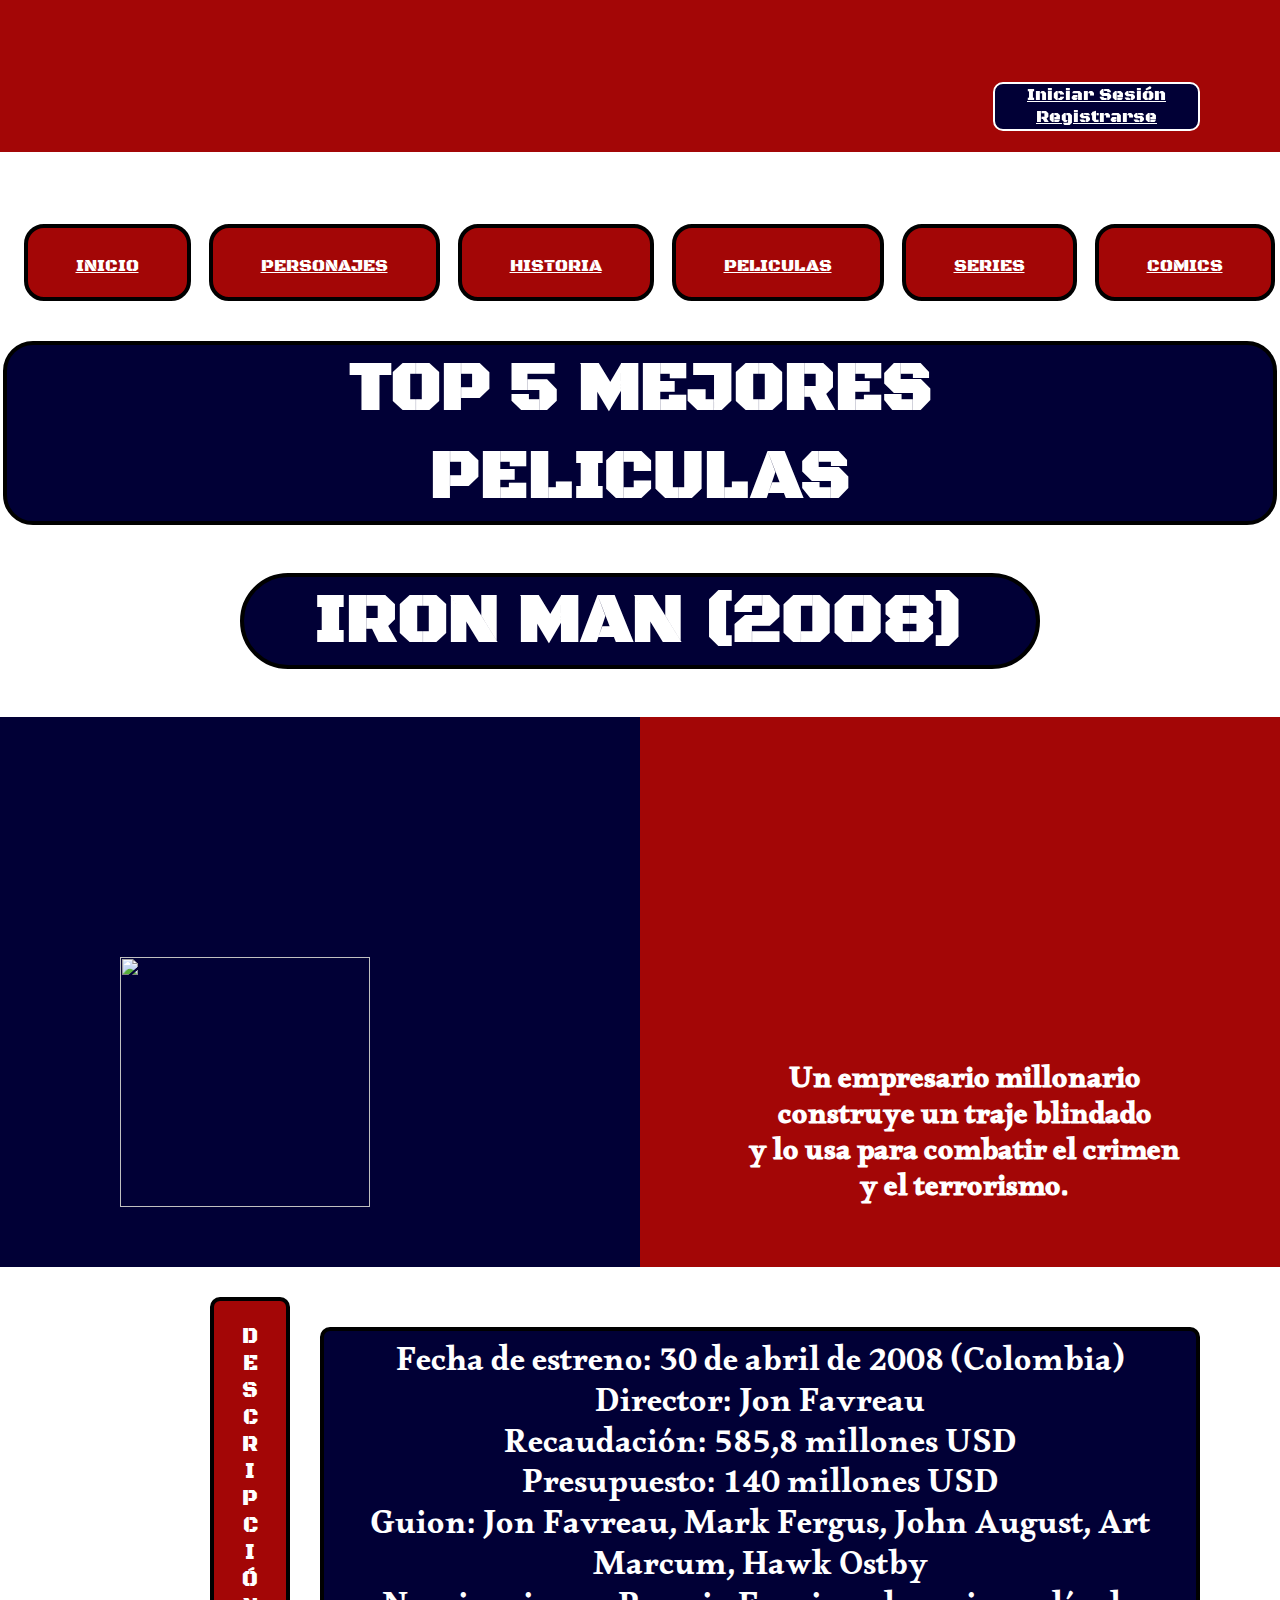
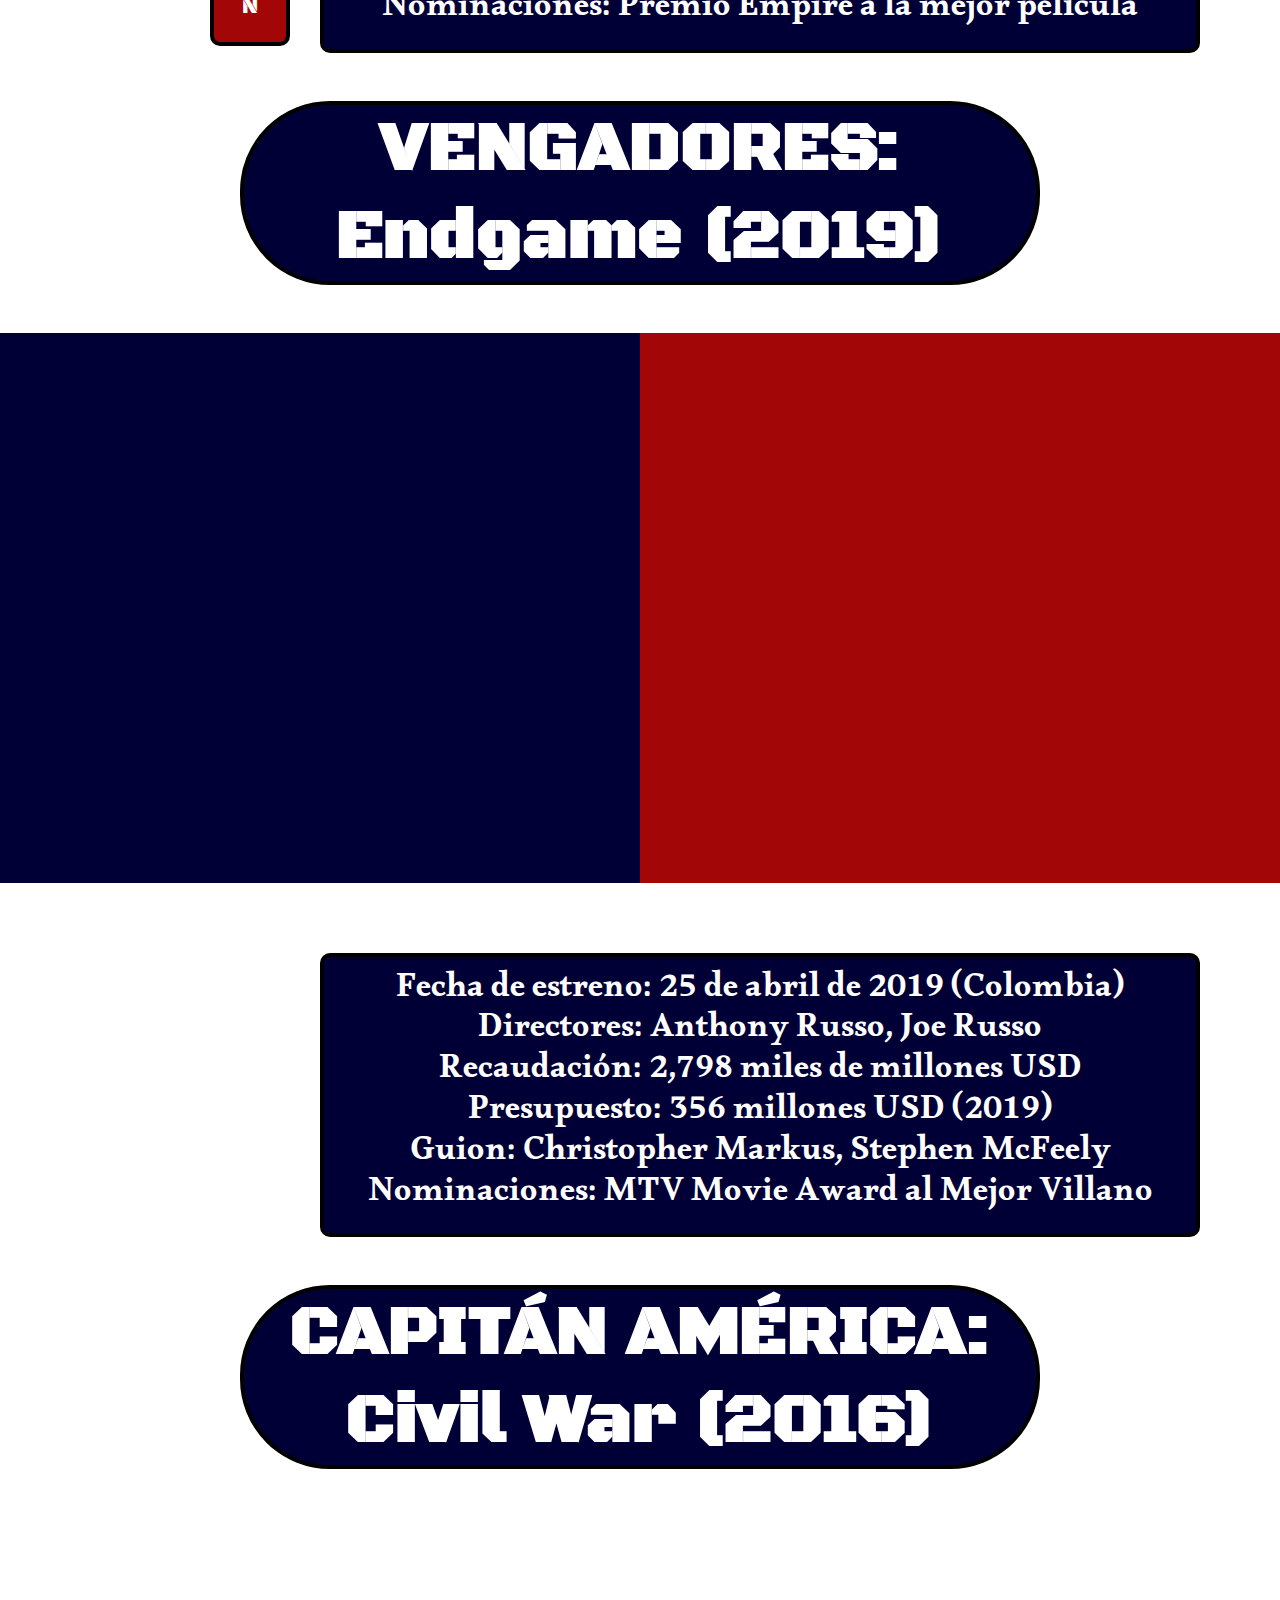
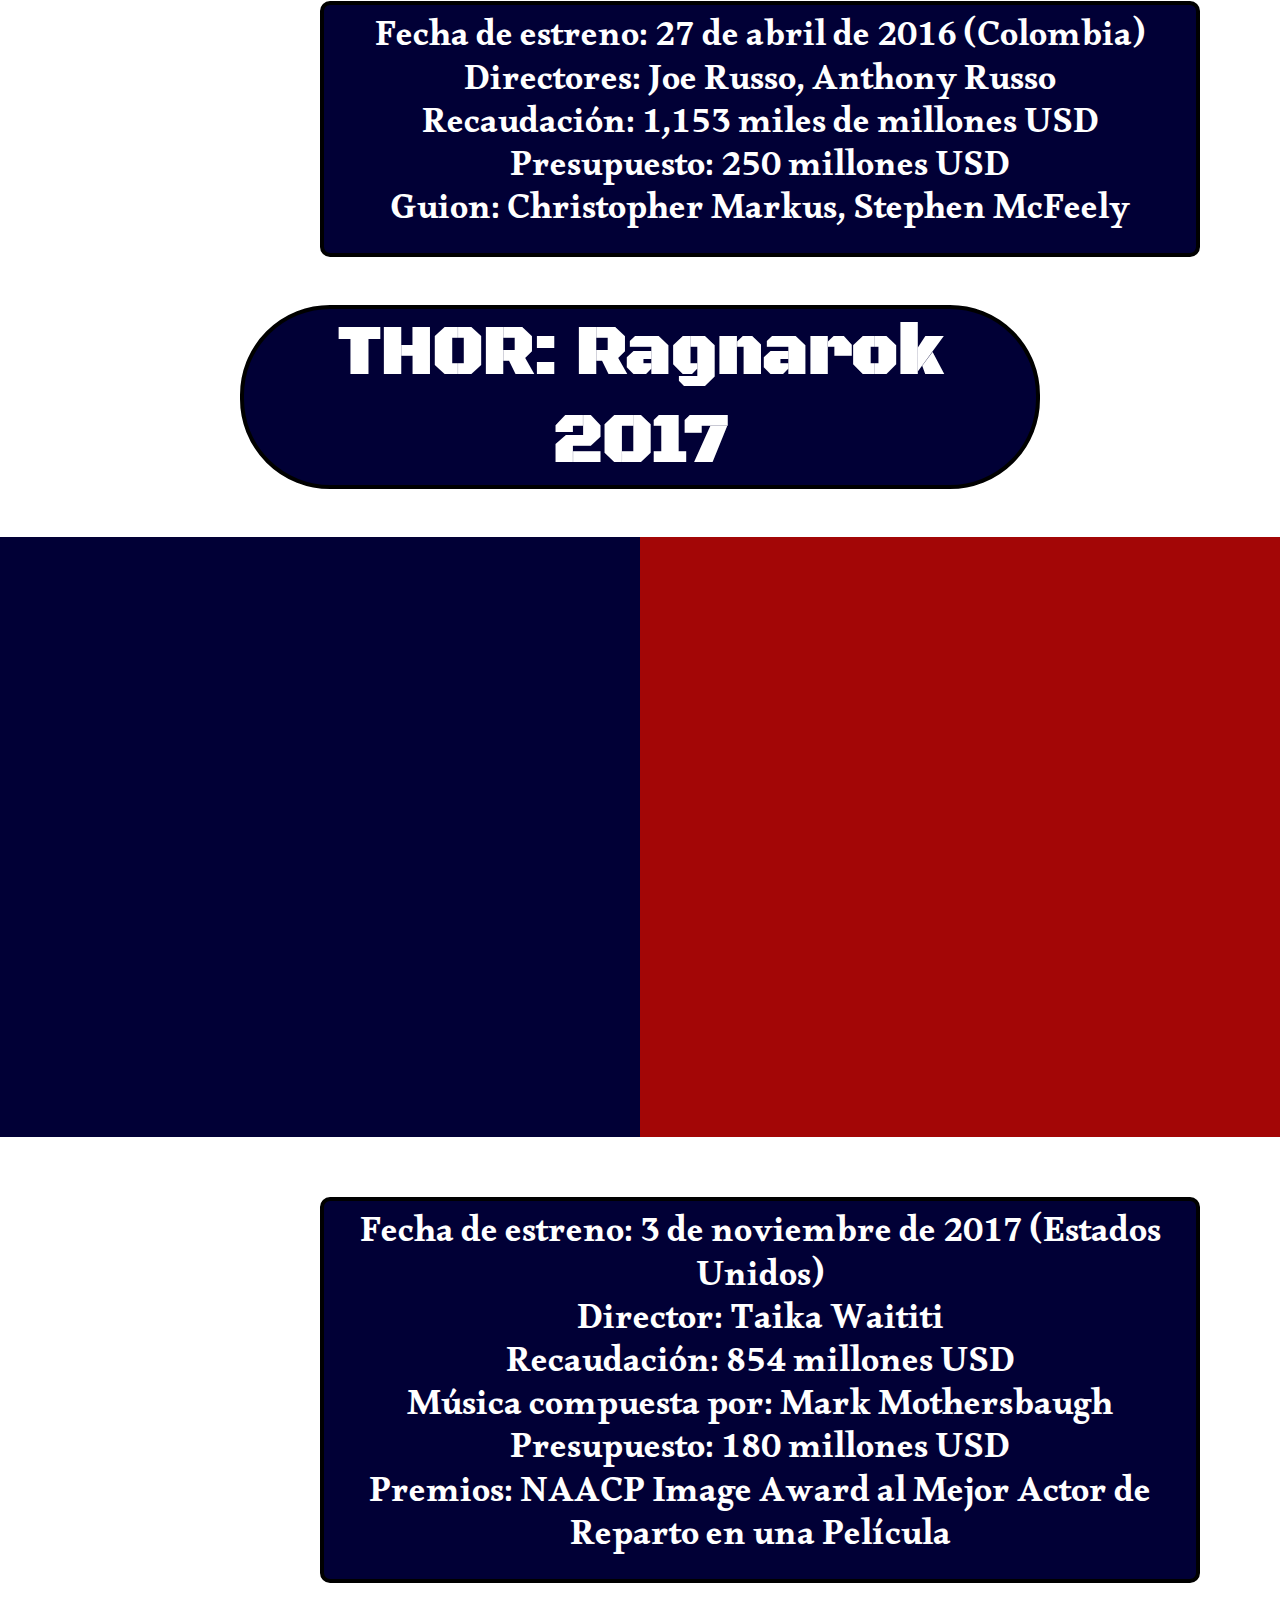
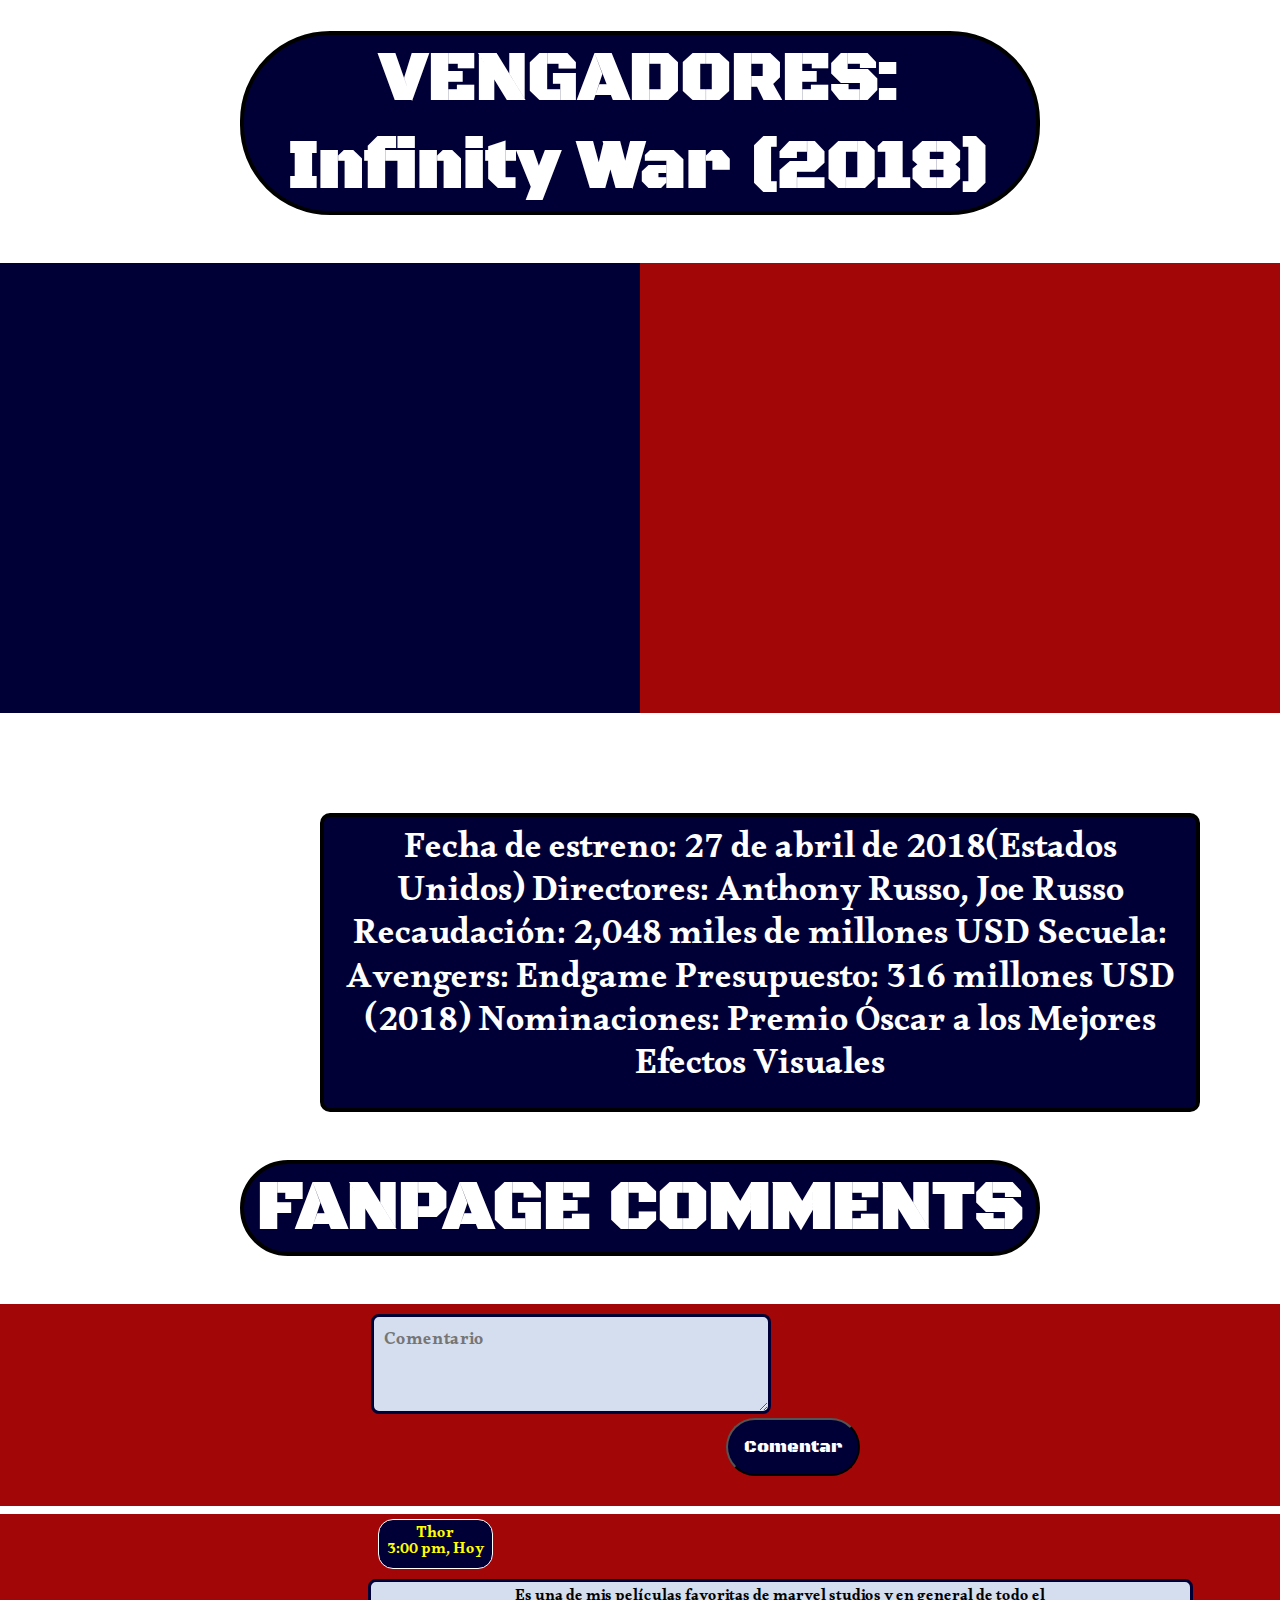
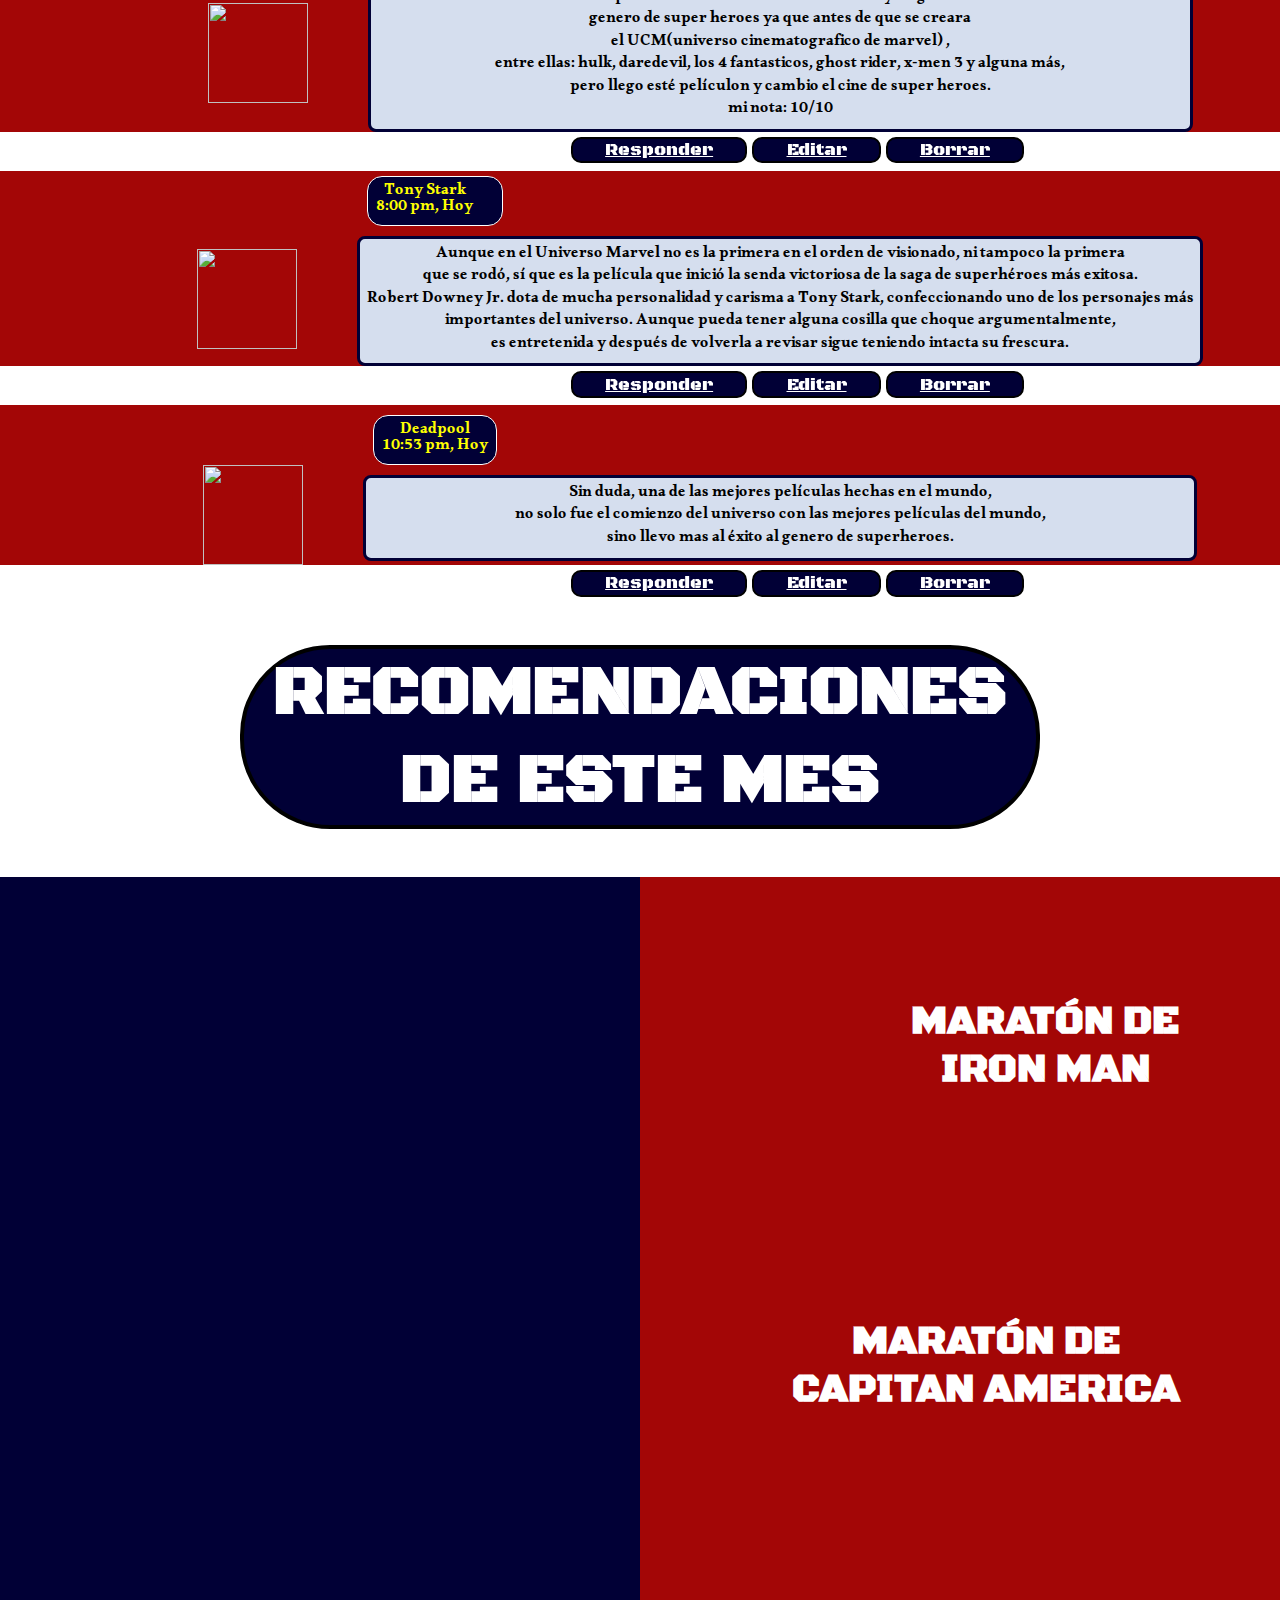
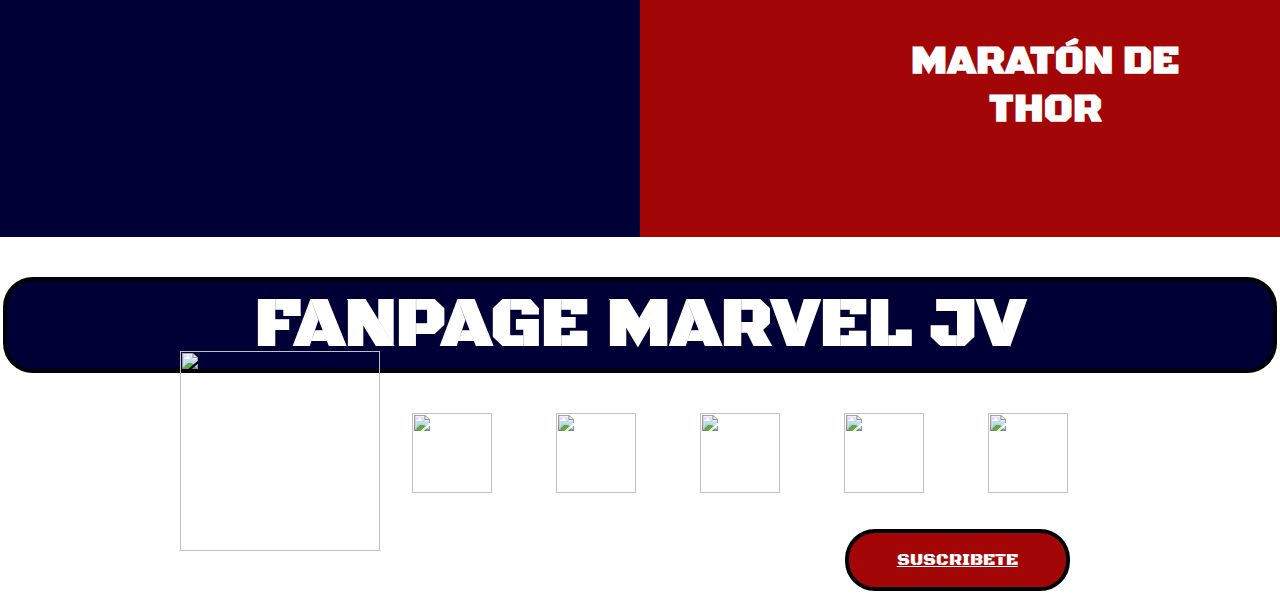
==== index.html @ 2ce2d7d6 "Subiendo archivos pagina tributo" ====
<!DOCTYPE html>
<html lang="es">
    <head>
        <link rel="preconnect" href="https://fonts.googleapis.com">
        <link rel="preconnect" href="https://fonts.gstatic.com" crossorigin>
        <link href="https://fonts.googleapis.com/css2?family=Alkalami&family=Black+Ops+One&display=swap" rel="stylesheet">
        <link rel="icon" href="/IMAGENES MARVEL/shield.png">
        <meta charset="UTF-8">
        <meta http-equiv="X-UA-Compatible" content="IE=edge">
        <meta name="viewport" content="width=device-width, initial-scale=1.0">
        <title> MARVEL Fandom </title>
        <link rel="stylesheet" href="estilos.css">
    </head>
    <body>
        <header>
            
            <div class="encabezado"><img class="LogoMarvel"src="/IMAGENES MARVEL/LogoMARVEL.jpg"alt=""></div>
                <!-- Links de los formularios -->
                <ul class="Login">
                    <li><a href="">Iniciar Sesión</a></li>
                    <li><a href="">Registrarse</a></li>
                </ul>
            <img class="Telaraña"src="/IMAGENES MARVEL/telarana.png"height="140px" alt="">
            <nav>
                <ul class="Personajes">
                    <li><img class="IconosPersonajes"src="/IMAGENES MARVEL/spiderman3.png" alt=""></li>
                    <li><img class="IconosPersonajes" src="/IMAGENES MARVEL/capitan.png" alt=""></li>
                    <li><img class="IconosPersonajes"src="/IMAGENES MARVEL/deadpool.png" alt=""></li>
                    <li><img class="IconosPersonajes"src="/IMAGENES MARVEL/thor.png" alt=""></li>
                    <li><img class="IconosPersonajes"src="/IMAGENES MARVEL/wolverine.png" alt=""></li>
                    <li><img class="IconosPersonajes"src="/IMAGENES MARVEL/ironman.png" alt=""></li>
                    <li><img class="IconosPersonajes"src="/IMAGENES MARVEL/pantera.png" alt=""></li>
                </ul>
                <ul class="navega">
                    <li><a href="index.html">INICIO</a></li>
                    <li><a href="PERSONAJES.html">PERSONAJES</a></li>
                    <li><a href="HISTORIA.html">HISTORIA</a></li>
                    <li><a href="PELICULAS.html">PELICULAS</a></li>
                    <li><a href="SERIES.html">SERIES</a></li>
                    <li><a href="COMICS.html">COMICS</a></li>
                </ul>
            </nav>
        </header>
        <main>
            <h1 class="tituloPrincipal">TOP 5 MEJORES <br>PELICULAS</h1>
            <h2 class="tituloSecundario"> IRON MAN (2008)</h2>
            <figure><img class="Ironman" src="/IMAGENES MARVEL/ironmanP.png" alt=""></figure>
            <img class="MascaraIron" src="/IMAGENES MARVEL/iron.png" alt="">  
            <img class="Numeros" src="/IMAGENES MARVEL/numero-5.png"height="250px alt="">
            <h3 class="Parrafo">Un empresario millonario <br> construye un traje blindado<br> y lo usa para combatir el crimen<br> y el terrorismo.</h3>
                <ul class="Subtitulo">
                    <li class="Descripcion"> D E S C R I P C I Ó N </li>  
                </ul>
                    <p class="ParrafoDatos"> Fecha de estreno: 30 de abril de 2008 (Colombia)<br>
                    Director: Jon Favreau<br>
                    Recaudación: 585,8 millones USD<br>
                    Presupuesto: 140 millones USD<br>
                    Guion: Jon Favreau, Mark Fergus, John August, Art Marcum, Hawk Ostby<br>
                    Nominaciones: Premio Empire a la mejor película
                    </p>
                    <h2 class="tituloSecundario"> VENGADORES: Endgame (2019)</h2>
                    <figure><img class="Vengadores" src="/IMAGENES MARVEL/vengadores.png" alt=""></figure>
                    <img class="AvengersLogo" src="/IMAGENES MARVEL/avengers.png" alt="">
                    <img class= "Numero4" src="/IMAGENES MARVEL/numero-4.png" alt="">
                        <ul class="Subtitulo">
                            <li class="Descripcion"> D E S C R I P C I Ó N </li>  
                        </ul>
                             <p class="ParrafoDatos2"> Fecha de estreno: 25 de abril de 2019 (Colombia)<br>
                                Directores: Anthony Russo, Joe Russo<br>
                                Recaudación: 2,798 miles de millones USD<br>
                                Presupuesto: 356 millones USD (2019)<br>
                                Guion: Christopher Markus, Stephen McFeely<br>
                                Nominaciones: MTV Movie Award al Mejor Villano<br>
                            </p>
                            <h2 class="tituloSecundario">  CAPITÁN AMÉRICA: Civil War (2016)</h2>
                            <figure><img class="Capitan" src="/IMAGENES MARVEL/america.png" alt=""></figure>
                            <img class="LogoCapitan" src="/IMAGENES MARVEL/logoamerica.png" alt="">
                            <img class= Numero3 src="/IMAGENES MARVEL/numero-3.png" alt="">
                                <ul class="Subtitulo">
                                    <li class="Descripcion"> D E S C R I P C I Ó N </li>  
                                </ul>
                                    <p class="ParrafoDatos3"> Fecha de estreno: 27 de abril de 2016 (Colombia)<br>
                                        Directores: Joe Russo, Anthony Russo<br>
                                        Recaudación: 1,153 miles de millones USD<br>
                                        Presupuesto: 250 millones USD<br>
                                        Guion: Christopher Markus, Stephen McFeely<br>
                                    </p>
                                    <h2 class="tituloSecundario">  THOR: Ragnarok 2017</h2>
                                    <figure><img class="Thor" src="/IMAGENES MARVEL/Odin.png" alt=""></figure>
                                    <img class="LogoThor" src="/IMAGENES MARVEL/Logothor.png" alt="">
                                    <img class= "Numero2" src="/IMAGENES MARVEL/numero-2.png" alt="">
                                        <ul class="Subtitulo">
                                            <li class="Descripcion"> D E S C R I P C I Ó N </li>  
                                        </ul>
                                            <p class="ParrafoDatos4"> Fecha de estreno: 3 de noviembre de 2017 (Estados Unidos)<br>
                                                Director: Taika Waititi<br>
                                                Recaudación: 854 millones USD<br>
                                                Música compuesta por: Mark Mothersbaugh<br>
                                                Presupuesto: 180 millones USD<br>
                                                Premios: NAACP Image Award al Mejor Actor de Reparto en una Película<br>
                                            </p>
                                            <h2 class="tituloSecundario">  VENGADORES: Infinity War (2018)</h2>
                                            <figure><img class="Thanos" src="/IMAGENES MARVEL/Thanos.png" alt=""></figure>
                                            <img class="Hulk" src="/IMAGENES MARVEL/hulk.png" alt="">
                                            <img class="Guante" src="/IMAGENES MARVEL/Guante.png" alt="">
                                            <img class= "Wanda" src="/IMAGENES MARVEL/Wanda.png" alt="">
                                            <img class= "Numero1" src="/IMAGENES MARVEL/numero-1.png" alt="">
                                                <ul class="Subtitulo"> 
                                                    <li class="Descripcion">D E S C R I P C I Ó N </li>
                                                </ul>
                                                    <p class="ParrafoDatos5"> Fecha de estreno: 27 de abril de 2018(Estados Unidos)
                                                        Directores: Anthony Russo, Joe Russo
                                                        Recaudación: 2,048 miles de millones USD
                                                        Secuela: Avengers: Endgame
                                                        Presupuesto: 316 millones USD (2018)
                                                        Nominaciones: Premio Óscar a los Mejores Efectos Visuales
                                                    </p>
                                <h2 class="tituloSecundario2"> FANPAGE COMMENTS</h2>          
                  
                                <!-- Sección de comentarios -->
                                
            <div class ="container" >
                <div class ="Comentarios">
                        <form action="" class="form_comentarios">
                            <textarea name="" id="" placeholder="Comentario"></textarea>
                            <button class="btn" type="button">Comentar</button>
                        </form>                       
                </div>
            </div>
                    
            <div class="media">
                <div><img class= "Foto" src="/IMAGENES MARVEL/thor.png"></div>
                <div class="media-body">
                    <div class="Nombre"> Thor <br>  3:00 pm, Hoy</div>
                        <div class="comentario">
                                    Es una de mis películas favoritas de marvel studios y en general de todo el<br>
                                    genero de super heroes ya que antes de que se creara<br>
                                    el UCM(universo cinematografico de marvel) ,<br>
                                    entre ellas: hulk, daredevil, los 4 fantasticos, ghost rider, x-men 3 y alguna más,<br>
                                    pero llego esté películon y cambio el cine de super heroes.<br>
                                    mi nota: 10/10
                        </div>
                </div>
            </div>
            <ul class="botones">
                <li><a href="">Responder</a></li>
                <li><a href="">Editar</a></li>
                <li><a href="">Borrar</a></li>
            </ul>  
            <div class="media">
                <div><img class= "Foto" src="/IMAGENES MARVEL/superhero (2).png"></div>
                <div class="media-body">
                    <div class="Nombre"> Tony Stark <br>  8:00 pm, Hoy</div>
                        <div class="comentario">
                            Aunque en el Universo Marvel no es la primera en el orden de visionado, ni tampoco la primera<br>
                            que se rodó, sí que es la película que inició la senda victoriosa de la saga de superhéroes más exitosa.<br>
                            Robert Downey Jr. dota de mucha personalidad y carisma a Tony Stark, confeccionando uno de los personajes más<br> importantes del universo. Aunque pueda tener alguna cosilla que choque argumentalmente,<br> es entretenida y después de volverla a revisar sigue teniendo intacta su frescura.
                        </div>
                </div>
            </div>
            <ul class="botones">
                <li><a href="">Responder</a></li>
                <li><a href="">Editar</a></li>
                <li><a href="">Borrar</a></li>
            </ul> 
            <div class="media">
                <div><img class= "Foto" src="/IMAGENES MARVEL/deadpool.png"></div>
                <div class="media-body">
                    <div class="Nombre"> Deadpool <br>  10:53 pm, Hoy</div>
                        <div class="comentario">
                            Sin duda, una de las mejores películas hechas en el mundo,<br>
                             no solo fue el comienzo del universo con las mejores películas del mundo,<br>
                              sino llevo mas al éxito al genero de superheroes.
                        </div>
                </div>
            </div>
            <ul class="botones">
                <li><a href="">Responder</a></li>
                <li><a href="">Editar</a></li>
                <li><a href="">Borrar</a></li>
            </ul> 
                               <h2 class="tituloSecundario"> RECOMENDACIONES DE ESTE MES</h2>  
                               <figure><img class="Recomendaciones" src="/IMAGENES MARVEL/ironpe.png" alt=""></figure>
                                   <h3 class="Parrafo2">MARATÓN DE <br> IRON MAN</h3>  
                               <figure><img class="Recomendaciones" src="/IMAGENES MARVEL/cappe.png" alt=""></figure>
                                   <h3 class="Parrafo2">MARATÓN DE <br> CAPITAN AMERICA</h3> 
                                   <figure><img class="Recomendaciones" src="/IMAGENES MARVEL/Thorpel.png" alt=""></figure>
                                   <h3 class="Parrafo2">MARATÓN DE <br> THOR</h3> 
                                <img class="Grood" src="/IMAGENES MARVEL/GROOD.png" alt="">           
        </main>
        <footer>
            <h1 class="tituloPrincipal">FANPAGE MARVEL JV</h1>
            <ul class="PiePagina">
                <li><img class="Redes-Marca" src="/IMAGENES MARVEL/Jv.png" alt=""></li>
                 <li><img class="Redes" src="/IMAGENES MARVEL/instagram (4).png" alt=""></li>
                    <li><img class="Redes" src="/IMAGENES MARVEL/facebook (1).png" alt=""></li>
                    <li><img class="Redes" src="/IMAGENES MARVEL/tik-tok (1).png" alt=""></li>
                    <li><img class="Redes" src="/IMAGENES MARVEL/gitlab (1).png" alt=""></li>
                    <li><img class="Redes" src="/IMAGENES MARVEL/colombia.png" alt=""></li>
            </ul>
                <ul class="Suscripcion">
                    <button class="btn" type="button"><a href=""> SUSCRIBETE </a></button>
                </ul>
        </footer>
        
    </body>
</html>
---- estilos.css ----
*   {margin: 0;
    padding: 0;
    box-sizing: border-box;
}

body{
    height: auto;
    width:auto;
}

.encabezado{
    /*display: none;*/
    background-color:#A30606;
    z-index: 2;
    position:sticky;/*se fija el encabezado para cuando se haga el scroll siempre se vea*/
    top: 0;
    display: flex;
    justify-content: center;
    padding: 1rem;
}
.LogoMarvel{
    height: 120px;
}

.Login{
    display: block;
    position:relative;
    z-index: 2;
    list-style: none;
    float: right;
    background-color: #010036;
    border: 2px solid white;
    border-radius: 10px;
    margin-top: -70px;
    margin-right: 80px;
    line-height: 140%;
    text-align: center;
  
}
a{
    color:white;
    padding: 2rem;
    font-family:'Black Ops One', cursive;
    font-size: 18px;
    align-content: center;
}

.Telaraña{
    z-index: 0;
    position: absolute;
    top: 150px;
    margin: 0px;
}

.Personajes{
    display:flex;
    margin-top: 8px;
    justify-content: center;
    
}

.Personajes li{
    list-style-type: none; /*quitar viñetas de los titulos*/
    z-index: 1;
}

.Personajes .IconosPersonajes{
   display:flex;
   width: 130px;
   margin: 2rem;
}

.navega{
    display:flex;
    justify-content: center;
}

.navega li{
    background-color:#A30606;
    color: white;
    font-family:'Black Ops One', cursive;
    border: 4px solid black;
    border-radius: 20px;
    font-size:30px;
    margin-left: 18px;
    padding: 1rem;
    list-style-type: none;
}


/*estilos Main*/
.tituloPrincipal{
    background-color: #A30606;
    border-radius: 90px ;
    margin-right: 0.2rem;
    margin-left: 0.2rem;
    border: 4px solid black;
    margin-block-start: 50px;
    font-family:'Black Ops One', cursive;
    font-size: 70px;
    text-align: center;
    color: white;
}


.tituloSecundario{
    background-color: #010036; 
    color: white;
    border-radius: 90px ;
    border: 4px solid black;
    font-family:'Black Ops One', cursive;
    font-size: 70px;
    width: 800px;
    margin:3rem auto;
    text-align: center; 
}

figure{
    background: linear-gradient(to right, #010036 0%,#010036 50%, #A30606 50%, #A30606 100%) ;
    top: 0;
    display: flex;
    justify-content: center;
}
.Ironman {
    height:550px;
}

.MascaraIron{
    padding: 10px; 
    margin:140px; 
    float: right; 
    width: 250px; 
    margin-top:-550px;
}

.Numeros{
    margin: 120px;  
    float: left; 
    width: 250px;
    margin-top:-310px;
}

.Parrafo{
    float: right; 
    margin:100px; 
    font-family:'Alkalami', serif;
    color:white;
    font-size: 30px;
    text-align: center;
    line-height: 120%;/*interlineado*/
    margin-top:-200px;
}

main .Subtitulo{
    float: left;
    margin-left: -280px;
}

.Subtitulo{
    
    margin-top:30px;
    list-style-type: none;
    background-color: #A30606;
    width: 80px;
    padding: 22px;
    display:flex;
    justify-content: center;
    text-align: center;
    border: 4px solid black;
    border-radius: 10px;  
    

}
.Descripcion{
    
    font-family:'Black Ops One', cursive;
    font-size: 22px;
    color: white;
}

.ParrafoDatos{
    padding: 1rem;
    display: flex;
    margin-top: 60px;
    margin-left:320px;
    margin-right: 80px;
    justify-content: center;
    text-align:center; 
    font-size: 34px;
    line-height: 120%;/*interlineado*/
    font-family:'Alkalami', serif;
    color:white;

}

p{
    background-color: #010036;
    border: 4px solid black;
    border-radius: 10px;  
}

.Vengadores{
    height: 550px;
}

.Numero4{
    margin: 120px;  
    float: left; 
    width: 250px;
    margin-top:-310px;
}

.AvengersLogo{ 
    margin:110px; 
    float: right; 
    width: 260px; 
    margin-top:-510px;
}

.ParrafoDatos2{
    padding: 1rem;
    display: flex;
    margin-top: 70px;
    margin-left:320px;
    margin-right: 80px;
    justify-content: center;
    text-align:center; 
    font-size: 34px;
    line-height: 120%;/*interlineado*/
    font-family:'Alkalami', serif;
    color:white;
}

.CapitanA{
    height: 550px;
}

.LogoCapitan{
    margin:110px; 
    float: right; 
    width: 300px; 
    margin-top:-510px;
}

.Numero3{
    margin: 120px;  
    float: left; 
    width: 250px;
    margin-top:-310px;
}

.ParrafoDatos3{
    padding: 1rem;
    display: flex;
    margin-top: 84px;
    margin-left:320px;
    margin-right: 80px;
    justify-content: center;
    text-align:center; 
    font-size: 36px;
    line-height: 120%;/*interlineado*/
    font-family:'Alkalami', serif;
    color:white;
}

.Thor{
    height: 600px;
}

.LogoThor{
    margin:10px; 
    float: right; 
    height: 450px; 
    margin-top:-620px;
}

.Numero2{
    margin: 120px;  
    float: left; 
    width: 250px;
    margin-top:-310px;
}

.ParrafoDatos4{
    padding: 1rem;
    display: flex;
    margin-top: 60px;
    margin-left:320px;
    margin-right: 80px;
    justify-content: center;
    text-align:center; 
    font-size: 36px;
    line-height: 120%;/*interlineado*/
    font-family:'Alkalami', serif;
    color:white;
}

.Thanos{
    height: 450px;
}

.Hulk{
    margin:200px; 
    float: right; 
    height: 350px; 
    margin-top:-450px;
}

.Guante{
    margin:190px; 
    float: left; 
    height: 140px; 
    margin-top:-450px;
    
}

.Wanda{
    margin-left: 370px; 
    float: left; 
    height: 360px; 
    margin-top:-450px;
    
}

.Numero1{
    margin: 120px;  
    float: left; 
    width: 250px;
    margin-top:-310px;
}


.ParrafoDatos5{
    padding: 1rem;
    display: flex;
    margin-top: 100px;
    margin-left:320px;
    margin-right: 80px;
    justify-content: center;
    text-align:center; 
    font-size: 36px;
    line-height: 120%;/*interlineado*/
    font-family:'Alkalami', serif;
    color:white;
}


.tituloSecundario2{
    background-color: #010036; 
    color: white;
    border-radius: 90px ;
    border: 4px solid black;
    font-family:'Black Ops One', cursive;
    font-size: 70px;
    width: 800px;
    margin:3rem auto;
    text-align: center; 
}

/*Sección comentarios*/
.container{
    background-color: #A30606;
    display: flex;
    justify-content: center;
    align-items: center;
}


.Comentarios{
    margin: 10px;
}


.form_comentarios textarea{
    
    font-family: 'Alkalami', serif;
    font-size: 18px;
    line-height: 30px;
    border: 3px solid #010036;
    border-radius: 8px;
    margin-bottom: 20px;
 
}

textarea{
    background-color: rgb(213, 222, 238);
    height: 100px;
    max-width: 600px;
    min-width: 400px;
    min-height: 100px;
    max-height: 300px;
    padding: 10px;
}

 .form_comentarios .btn{
    background-color: #010036;
    font-family:'Black Ops One',sans-serif;
    font-size: 18px;
    border-radius: 30px;
    color: white;
    margin-bottom: 20px;
    position: static;
    
    
 }

 .form_comentarios .btn:hover{
    box-shadow: 0px 0px 9px rgb(0, 0, 0,.35); /*sombra al boton*/
    /*La pseudo-clase :hover de CSS coincide cuando el usuario interactúa con un
     elemento con un dispositivo señalador, 
    pero no necesariamente lo activa. 
    Generalmente se activa cuando el usuario se desplaza sobre
     un elemento con el cursor (puntero del mouse).*/
 }
 .btn{
    padding: 1rem;
    margin-left: 66%;
 }

 .media{/*linea separadora de secciones*/
    background-color: #A30606;
    border-top: 1px solid white;
    display: flex;
    margin-top: 0.4rem;
    justify-content: center;
    align-items: center;
    
 }

 .Foto{
    width: 100px;
    height:100px;
    display: flex;
    margin-top: 60px;
    margin-left: 120%;
 }

.Nombre{
    background-color: #010036;
    margin-left: 190px;
    margin-right:700px ;
    display: flex;
    margin-bottom: 60px;
    border: 1px solid white;
    border-radius: 15px;
    text-align: center;
    font-family: 'Alkalami', serif;
    color: yellow;
    line-height: 100%;
    margin-top: 5px;
    padding: 0.5rem;
}

.comentario{
    /* background-image: url("/IMAGENES MARVEL/Guante.png"); */
    background-color:  rgb(213, 222, 238);
    margin-left: 180px;
    border: 3px solid #010036;
    border-radius: 8px;
    font-family:'Alkalami', serif; 
    line-height: 140%;
    justify-content: center;
    text-align: center;
    margin-top: -50px;
    padding: 0.4rem;
    
}

.botones{
   display: flex;
   color: black;
   justify-content: center;
   margin-left: 320px;
   margin-top: 5px;
 }



.botones li{
    background-color:#010036;
    color: white;
    font-family:'Black Ops One', cursive;
    border: 2px solid black;
    border-radius: 10px;
    font-size:4px;
    margin-right: 5px;
    padding:0.2px;
    list-style-type: none;
    z-index: 2;
    position: static;
}

.Recomendaciones{
    margin-top:20px;
    height: 300px;
    padding: 0.5rem;

}

.Parrafo2{ 
    float: right; 
    margin-right: 100px;
    font-family:'Black Ops One', cursive;
    color:white;
    font-size: 40px;
    line-height: 120%;/*interlineado*/
    margin-top:-200px;
    text-align: center;
}

.Grood{
    height: 500px;
    float: left;
    margin-left: 2rem;
    margin-top: -800px;
}


/*Footer*/

.tituloPrincipal{
    background-color: #010036;
    border-radius: 30px ;
    border: 4px solid black;
    font-family:'Black Ops One', cursive;
    font-size: 70px;
    margin-top: 40px;
    text-align: center;
    color: white;
}

.PiePagina{
    display:flex;
    margin-top: 8px;
    justify-content: center;
    list-style: none;
}

.PiePagina .Redes{
    display:flex;
    height: 80px;
    width: 80px;
    margin: 2rem;
}

.PiePagina .Redes-Marca{
    display: flex;
    height:200px ;
    width: 200px;
    margin-top: -30px;
}

.Suscripcion .btn:hover{
    box-shadow: 0px 0px 9px rgb(0, 0, 0,.35); 
  
}
.Suscripcion .btn{
    background-color: #A30606;
    font-family:'Black Ops One',sans-serif;
    font-size: 18px;
    border:4px solid black; ;
    border-radius: 30px;
    color: white;
    align-items: center;
    
    
}
.btn{
    padding: 1rem;
    margin-top: -30px;
}
   

/* Estilos html HISTORIA*/

.tituloSecundarioHistoria{
    background-color: #010036; 
    color: white;
    border-radius: 90px ;
    border: 4px solid black;
    font-family:'Black Ops One', cursive;
    font-size: 40px;
    width: 800px;
    margin:2rem auto;
    text-align: center; 
}

.ParrafoDatosHistoria{
    padding: 1rem;
    display: flex;
    margin-top: 60px;
    margin-left:300px;
    margin-right: 360px;
    text-align:center; 
    font-size: 26px;
    line-height: 120%;/*interlineado*/
    font-family:'Alkalami', serif;
    color:white;
}

.VideoHistoria iframe{
    margin: auto ;
    display:flex;
    margin-top: 3rem;
    justify-content: center;
    height: 380px;
    width: 600px;

 
}


/*estilo html peliculas*/

.pelis{
    margin-top: 30px;
    font-family: 'Alkalami', serif;
    font-size: 40px;
    color: white;
    text-align: center;

    background-color: #A30606;
    margin-right: 20%;
    margin-left: 20%;
}

.buscar{
    padding: 0.4rem;
    background-color:antiquewhite;
    align-items: center;
}

.Botonbuscar{
    background-color: #010036;
    font-family: 'Alkalami', serif;
    color: white;
    text-align: center;
    padding: 0.5rem;
    border-radius: 18px;

}

.Caratula{
    margin-top: 3rem;
    text-align: center;
}
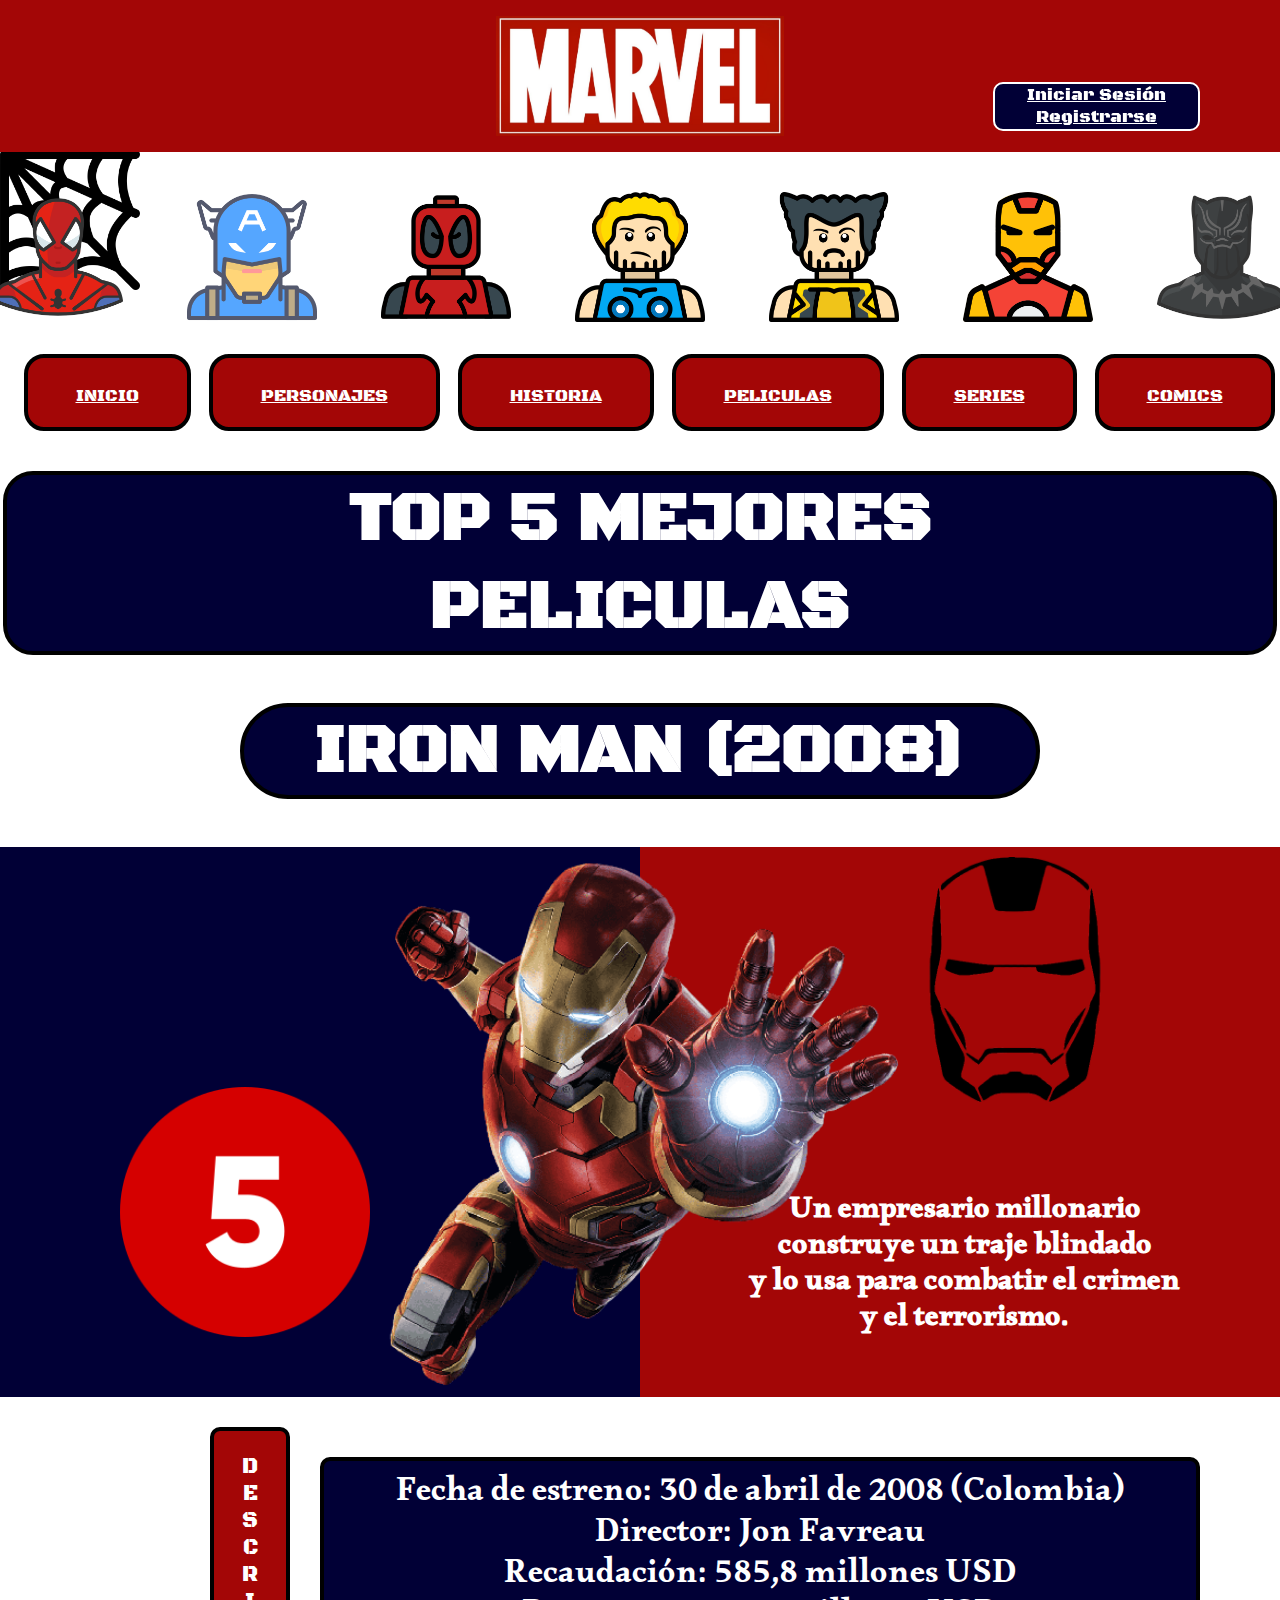
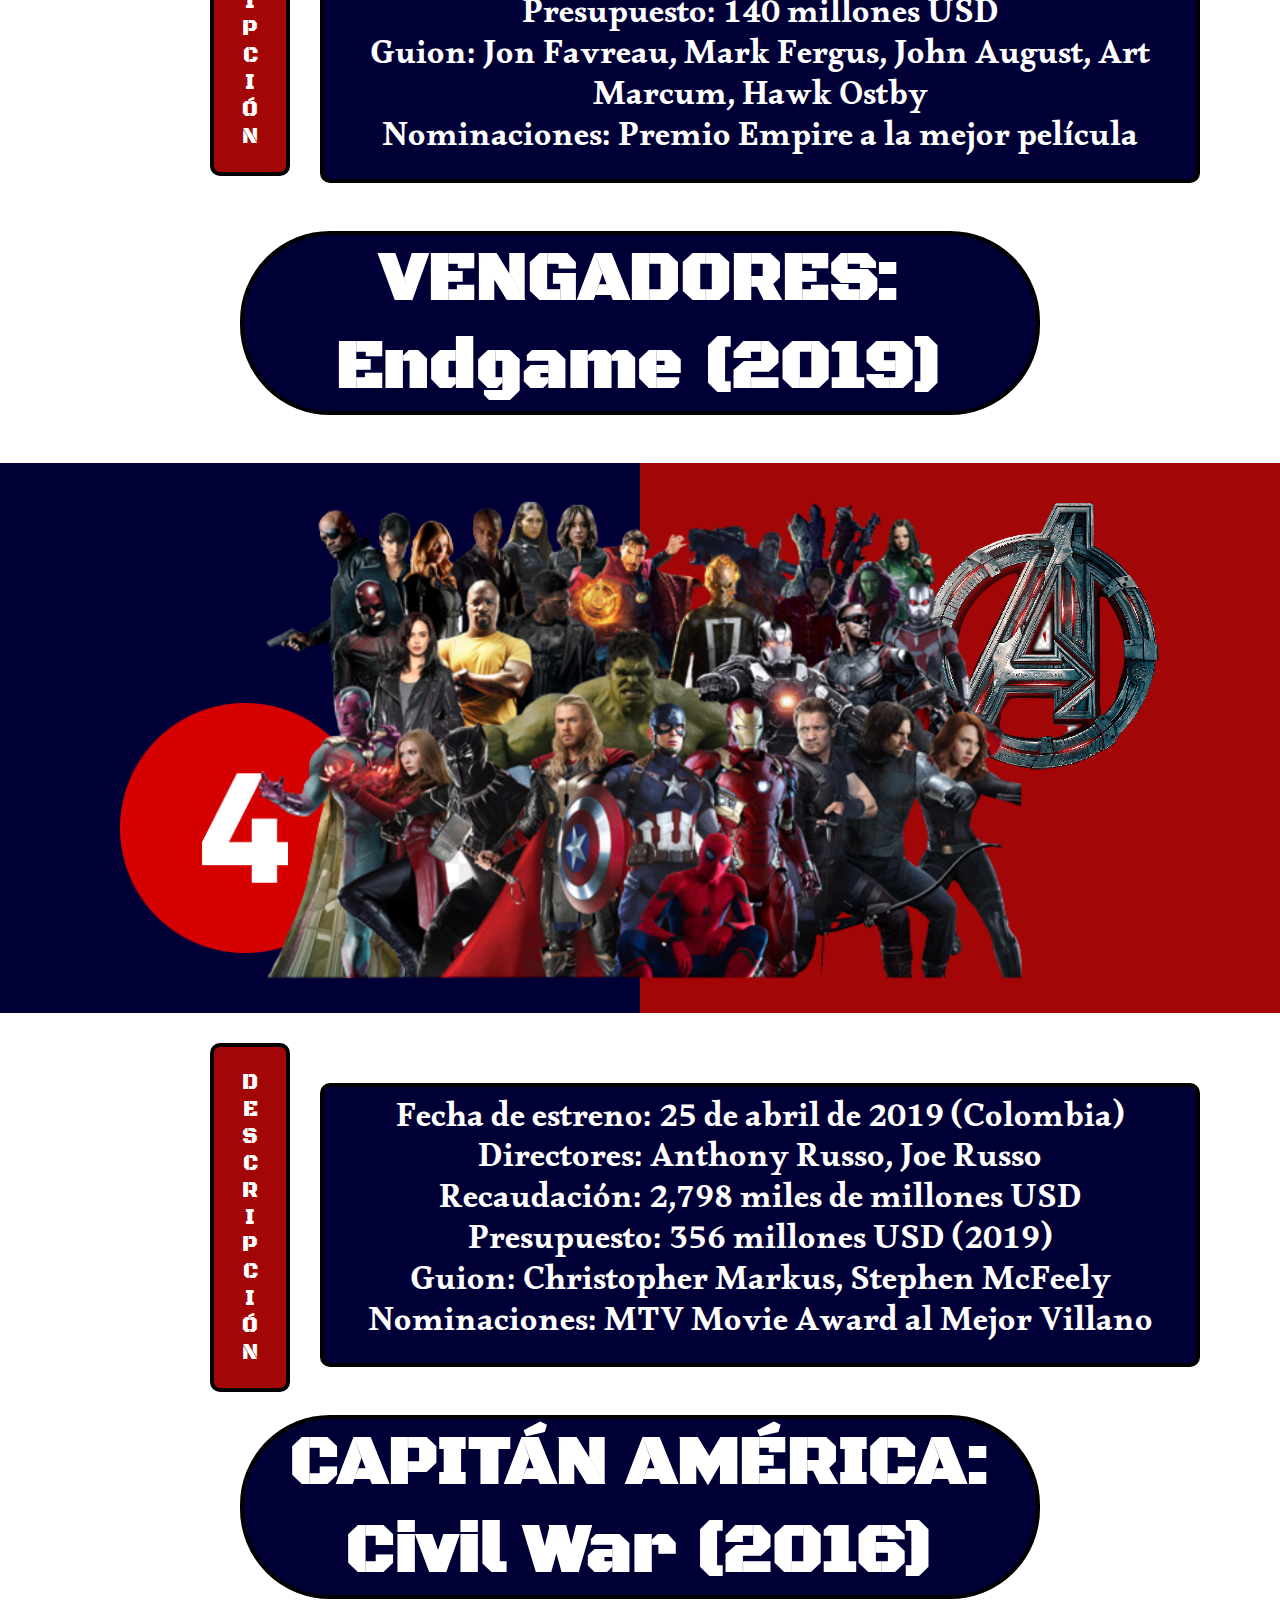
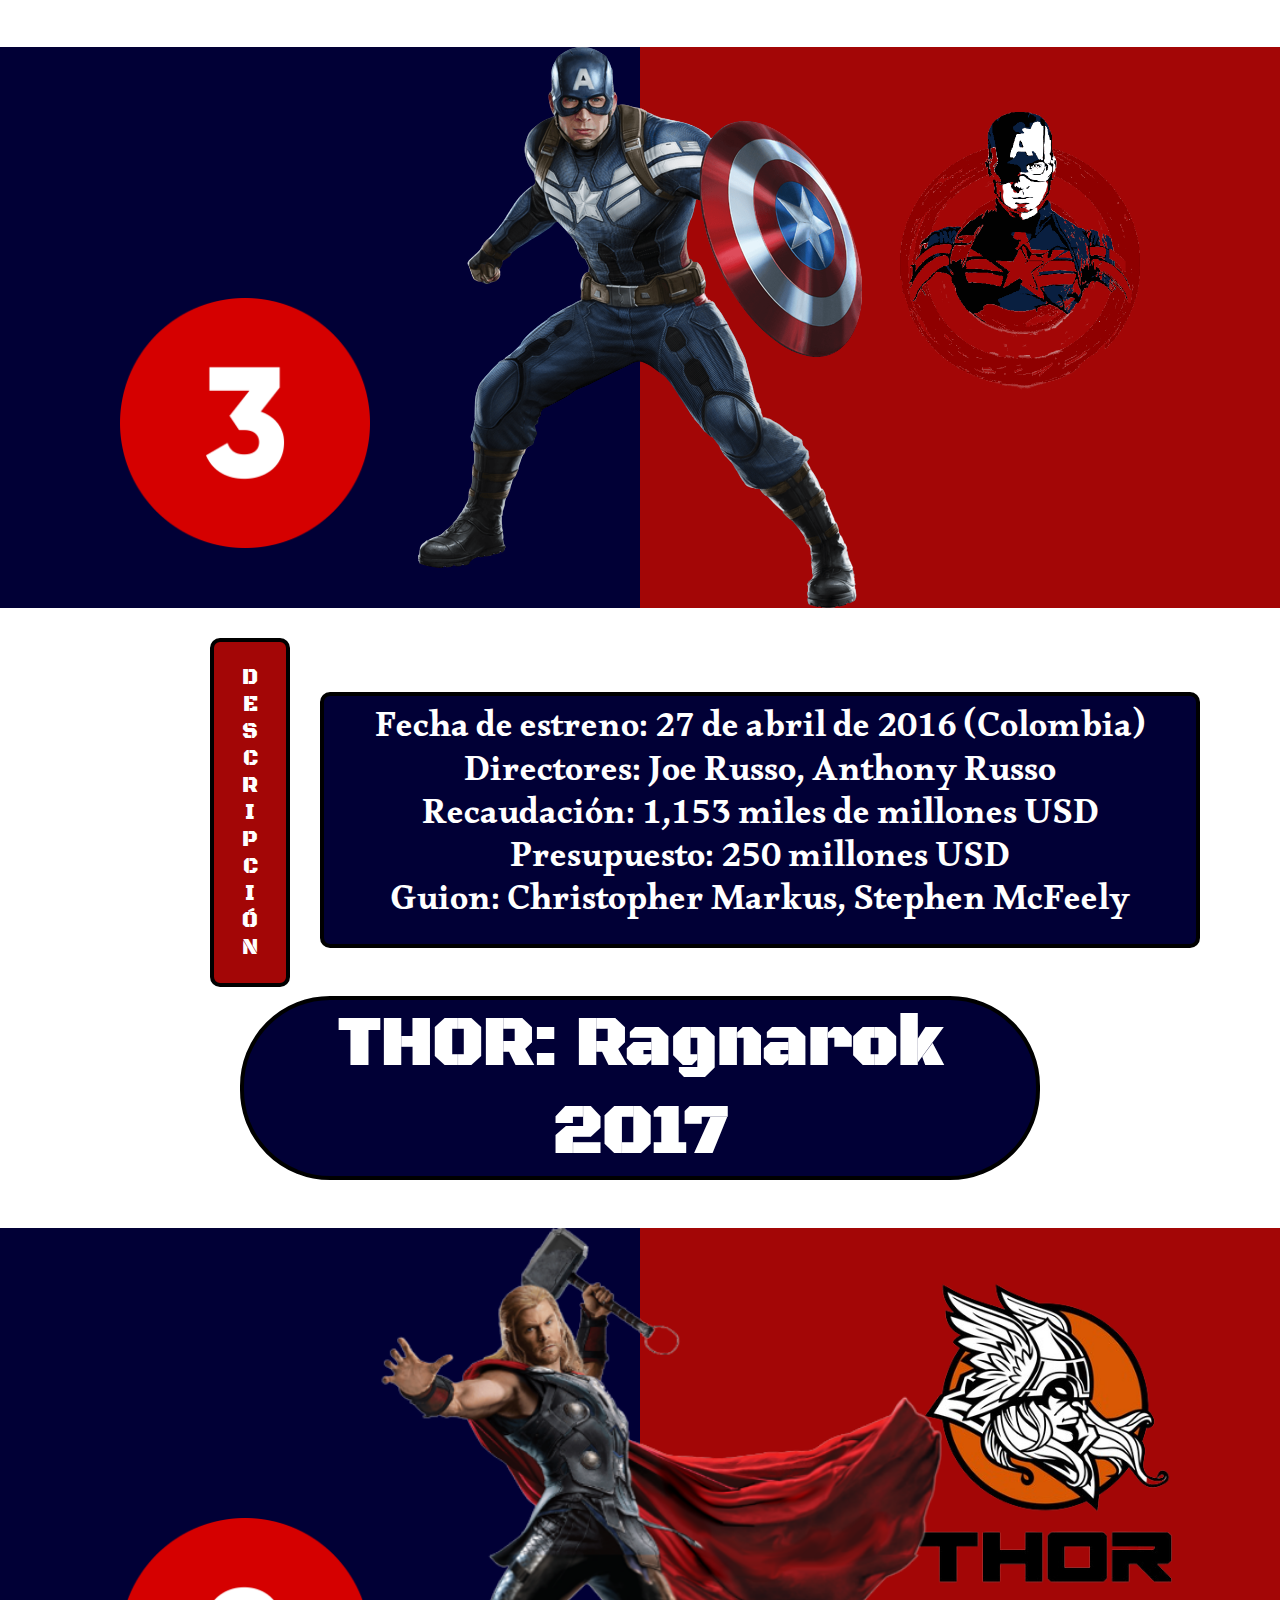
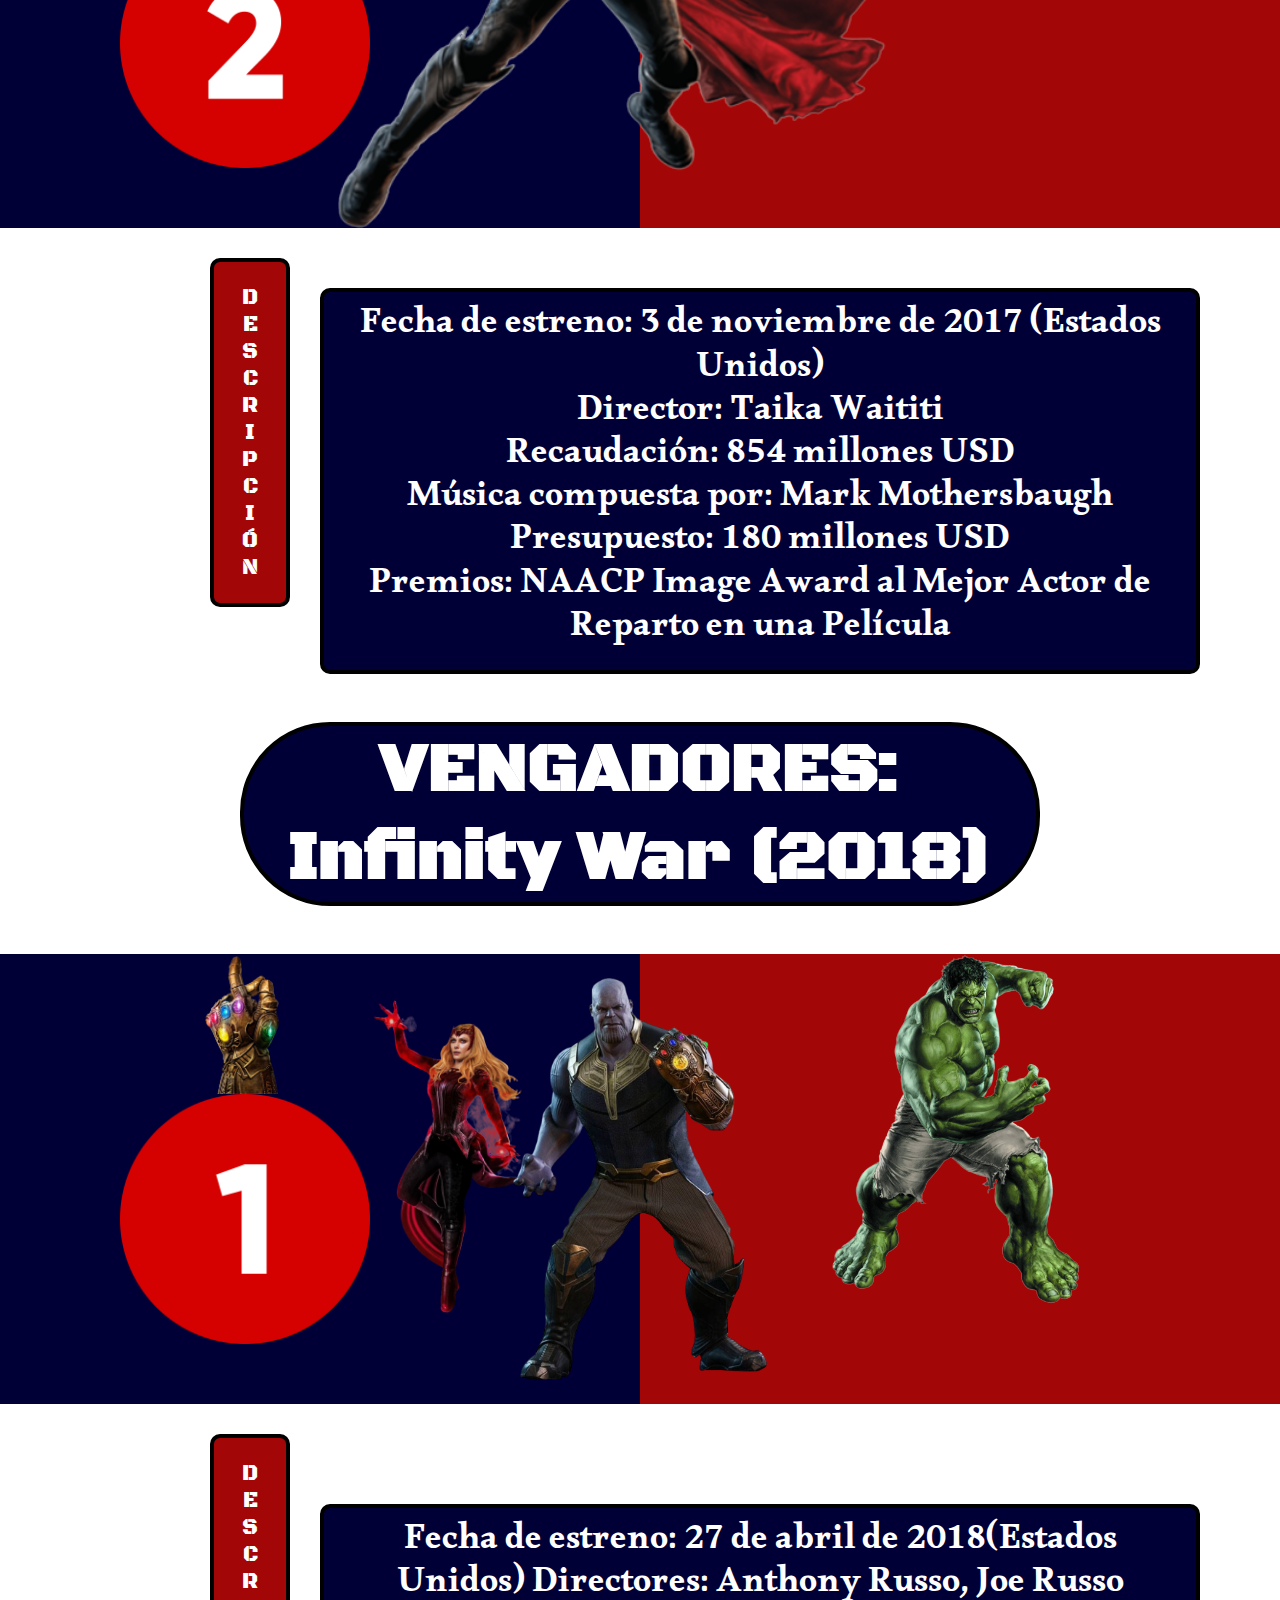
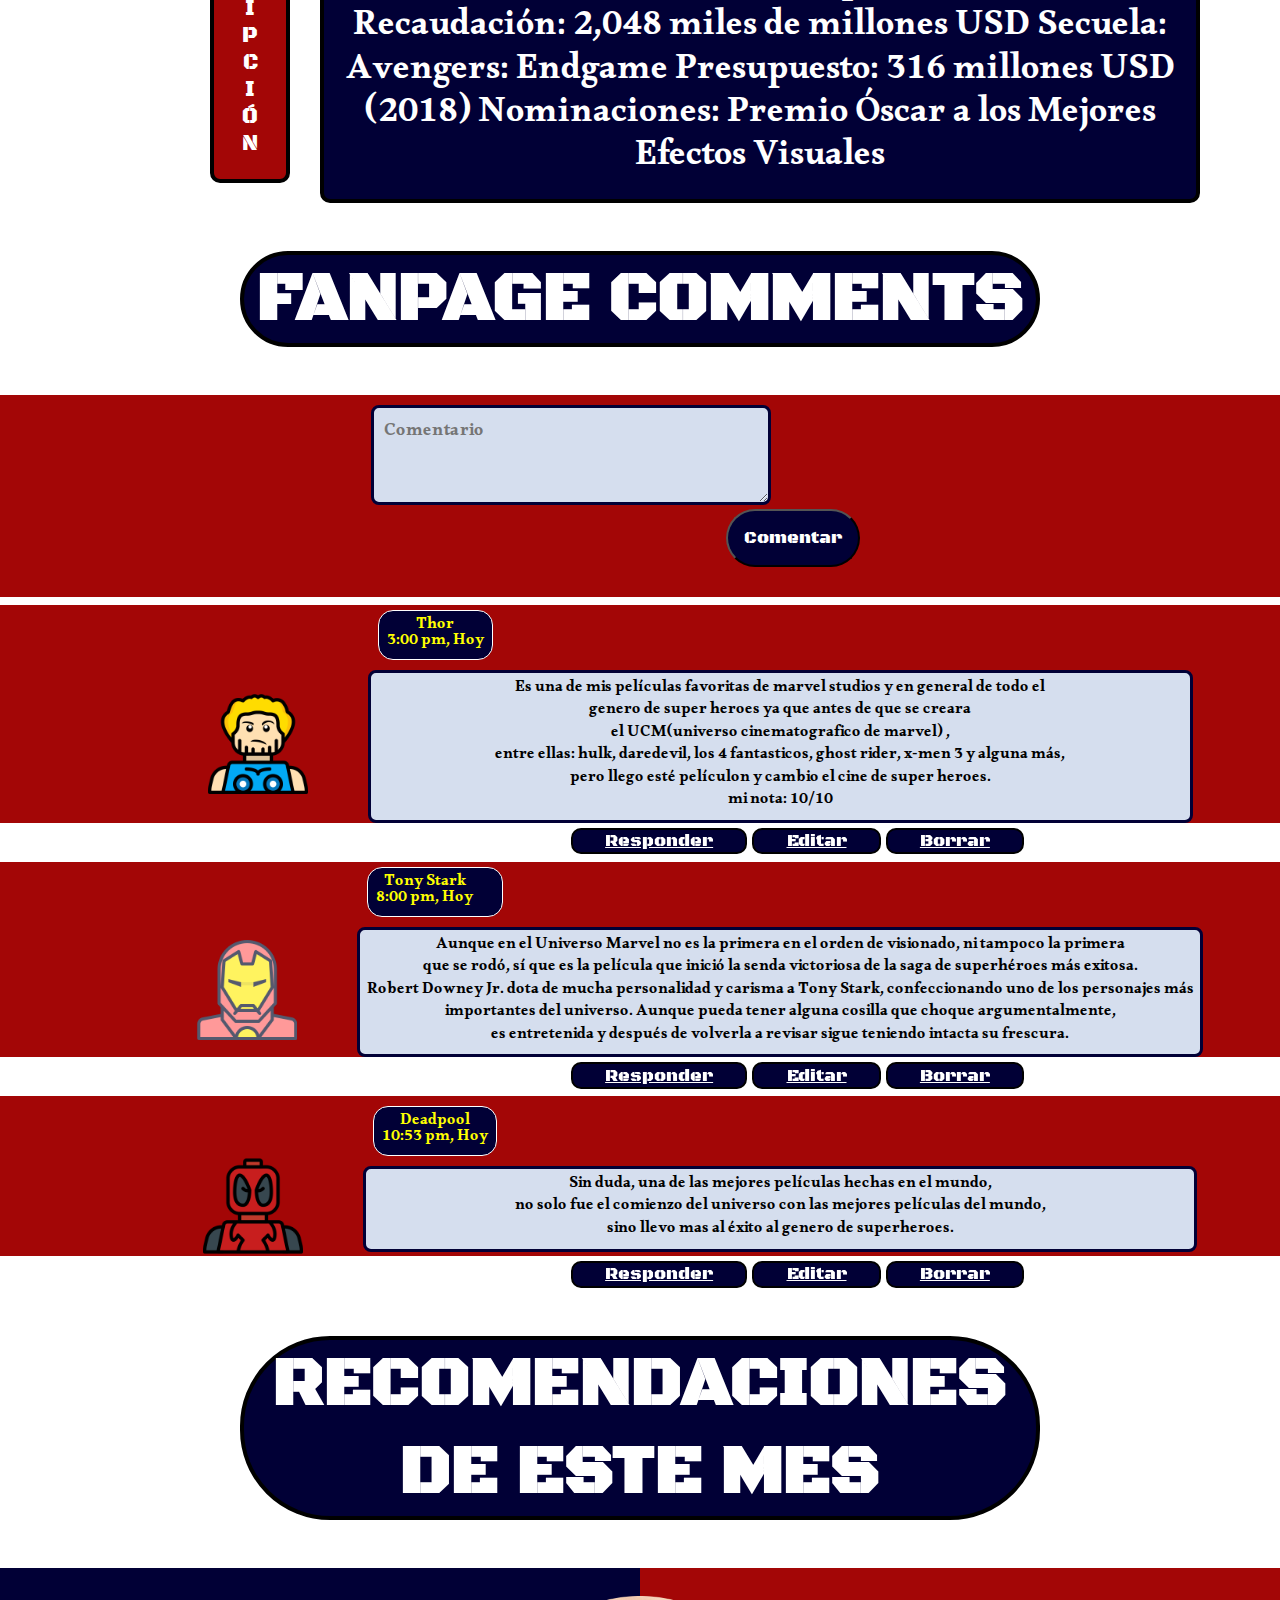
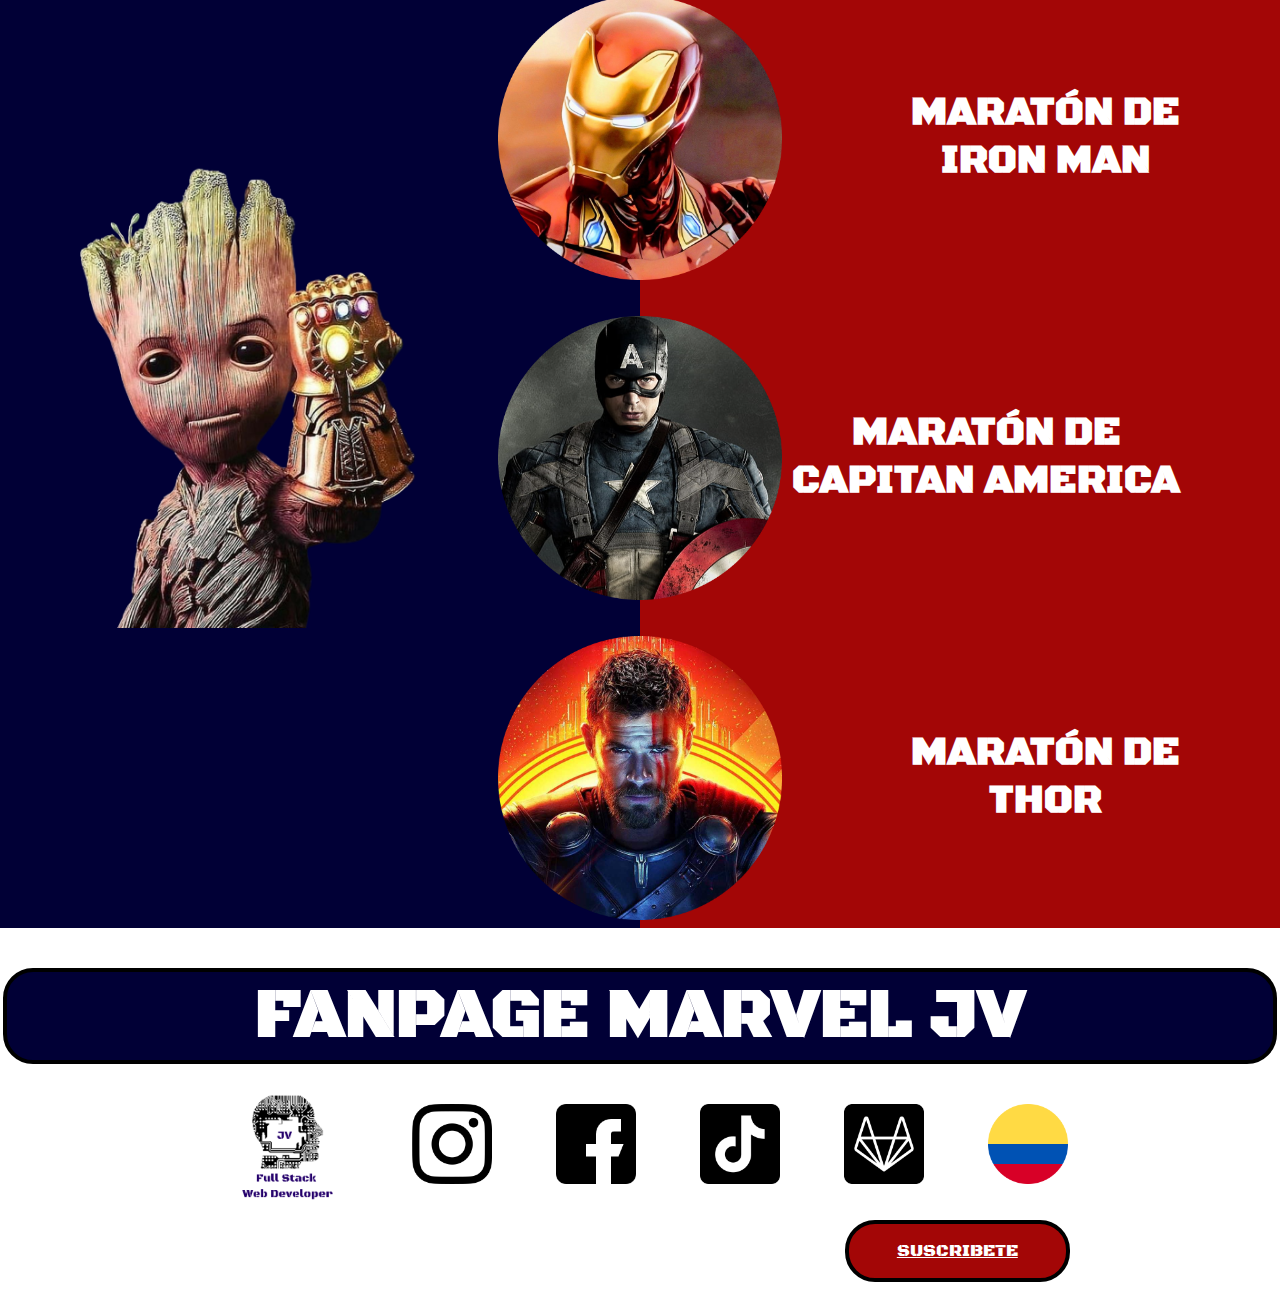
==== commit 78ac5342: "Modificando el archivo de imagenes" ====
--- a/index.html
+++ b/index.html
@@ -4,7 +4,7 @@
         <link rel="preconnect" href="https://fonts.googleapis.com">
         <link rel="preconnect" href="https://fonts.gstatic.com" crossorigin>
         <link href="https://fonts.googleapis.com/css2?family=Alkalami&family=Black+Ops+One&display=swap" rel="stylesheet">
-        <link rel="icon" href="/IMAGENES MARVEL/shield.png">
+        <link rel="icon" href="/IMAGENES_MARVEL/shield.png">
         <meta charset="UTF-8">
         <meta http-equiv="X-UA-Compatible" content="IE=edge">
         <meta name="viewport" content="width=device-width, initial-scale=1.0">
@@ -14,22 +14,22 @@
     <body>
         <header>
             
-            <div class="encabezado"><img class="LogoMarvel"src="/IMAGENES MARVEL/LogoMARVEL.jpg"alt=""></div>
+            <div class="encabezado"><img class="LogoMarvel"src="/IMAGENES_MARVEL/LogoMARVEL.jpg"alt=""></div>
                 <!-- Links de los formularios -->
                 <ul class="Login">
                     <li><a href="">Iniciar Sesión</a></li>
                     <li><a href="">Registrarse</a></li>
                 </ul>
-            <img class="Telaraña"src="/IMAGENES MARVEL/telarana.png"height="140px" alt="">
+            <img class="Telaraña"src="/IMAGENES_MARVEL/telarana.png"height="140px" alt="">
             <nav>
                 <ul class="Personajes">
-                    <li><img class="IconosPersonajes"src="/IMAGENES MARVEL/spiderman3.png" alt=""></li>
-                    <li><img class="IconosPersonajes" src="/IMAGENES MARVEL/capitan.png" alt=""></li>
-                    <li><img class="IconosPersonajes"src="/IMAGENES MARVEL/deadpool.png" alt=""></li>
-                    <li><img class="IconosPersonajes"src="/IMAGENES MARVEL/thor.png" alt=""></li>
-                    <li><img class="IconosPersonajes"src="/IMAGENES MARVEL/wolverine.png" alt=""></li>
-                    <li><img class="IconosPersonajes"src="/IMAGENES MARVEL/ironman.png" alt=""></li>
-                    <li><img class="IconosPersonajes"src="/IMAGENES MARVEL/pantera.png" alt=""></li>
+                    <li><img class="IconosPersonajes"src="/IMAGENES_MARVEL/spiderman3.png" alt=""></li>
+                    <li><img class="IconosPersonajes" src="/IMAGENES_MARVEL/capitan.png" alt=""></li>
+                    <li><img class="IconosPersonajes"src="/IMAGENES_MARVEL/deadpool.png" alt=""></li>
+                    <li><img class="IconosPersonajes"src="/IMAGENES_MARVEL/thor.png" alt=""></li>
+                    <li><img class="IconosPersonajes"src="/IMAGENES_MARVEL/wolverine.png" alt=""></li>
+                    <li><img class="IconosPersonajes"src="/IMAGENES_MARVEL/ironman.png" alt=""></li>
+                    <li><img class="IconosPersonajes"src="/IMAGENES_MARVEL/pantera.png" alt=""></li>
                 </ul>
                 <ul class="navega">
                     <li><a href="index.html">INICIO</a></li>
@@ -44,9 +44,9 @@
         <main>
             <h1 class="tituloPrincipal">TOP 5 MEJORES <br>PELICULAS</h1>
             <h2 class="tituloSecundario"> IRON MAN (2008)</h2>
-            <figure><img class="Ironman" src="/IMAGENES MARVEL/ironmanP.png" alt=""></figure>
-            <img class="MascaraIron" src="/IMAGENES MARVEL/iron.png" alt="">  
-            <img class="Numeros" src="/IMAGENES MARVEL/numero-5.png"height="250px alt="">
+            <figure><img class="Ironman" src="/IMAGENES_MARVEL/ironmanP.png" alt=""></figure>
+            <img class="MascaraIron" src="/IMAGENES_MARVEL/iron.png" alt="">  
+            <img class="Numeros" src="/IMAGENES_MARVEL/numero-5.png"height="250px alt="">
             <h3 class="Parrafo">Un empresario millonario <br> construye un traje blindado<br> y lo usa para combatir el crimen<br> y el terrorismo.</h3>
                 <ul class="Subtitulo">
                     <li class="Descripcion"> D E S C R I P C I Ó N </li>  
@@ -59,9 +59,9 @@
                     Nominaciones: Premio Empire a la mejor película
                     </p>
                     <h2 class="tituloSecundario"> VENGADORES: Endgame (2019)</h2>
-                    <figure><img class="Vengadores" src="/IMAGENES MARVEL/vengadores.png" alt=""></figure>
-                    <img class="AvengersLogo" src="/IMAGENES MARVEL/avengers.png" alt="">
-                    <img class= "Numero4" src="/IMAGENES MARVEL/numero-4.png" alt="">
+                    <figure><img class="Vengadores" src="/IMAGENES_MARVEL/vengadores.png" alt=""></figure>
+                    <img class="AvengersLogo" src="/IMAGENES_MARVEL/avengers.png" alt="">
+                    <img class= "Numero4" src="/IMAGENES_MARVEL/numero-4.png" alt="">
                         <ul class="Subtitulo">
                             <li class="Descripcion"> D E S C R I P C I Ó N </li>  
                         </ul>
@@ -73,9 +73,9 @@
                                 Nominaciones: MTV Movie Award al Mejor Villano<br>
                             </p>
                             <h2 class="tituloSecundario">  CAPITÁN AMÉRICA: Civil War (2016)</h2>
-                            <figure><img class="Capitan" src="/IMAGENES MARVEL/america.png" alt=""></figure>
-                            <img class="LogoCapitan" src="/IMAGENES MARVEL/logoamerica.png" alt="">
-                            <img class= Numero3 src="/IMAGENES MARVEL/numero-3.png" alt="">
+                            <figure><img class="Capitan" src="/IMAGENES_MARVEL/america.png" alt=""></figure>
+                            <img class="LogoCapitan" src="/IMAGENES_MARVEL/logoamerica.png" alt="">
+                            <img class= Numero3 src="/IMAGENES_MARVEL/numero-3.png" alt="">
                                 <ul class="Subtitulo">
                                     <li class="Descripcion"> D E S C R I P C I Ó N </li>  
                                 </ul>
@@ -86,9 +86,9 @@
                                         Guion: Christopher Markus, Stephen McFeely<br>
                                     </p>
                                     <h2 class="tituloSecundario">  THOR: Ragnarok 2017</h2>
-                                    <figure><img class="Thor" src="/IMAGENES MARVEL/Odin.png" alt=""></figure>
-                                    <img class="LogoThor" src="/IMAGENES MARVEL/Logothor.png" alt="">
-                                    <img class= "Numero2" src="/IMAGENES MARVEL/numero-2.png" alt="">
+                                    <figure><img class="Thor" src="/IMAGENES_MARVEL/Odin.png" alt=""></figure>
+                                    <img class="LogoThor" src="/IMAGENES_MARVEL/Logothor.png" alt="">
+                                    <img class= "Numero2" src="/IMAGENES_MARVEL/numero-2.png" alt="">
                                         <ul class="Subtitulo">
                                             <li class="Descripcion"> D E S C R I P C I Ó N </li>  
                                         </ul>
@@ -100,11 +100,11 @@
                                                 Premios: NAACP Image Award al Mejor Actor de Reparto en una Película<br>
                                             </p>
                                             <h2 class="tituloSecundario">  VENGADORES: Infinity War (2018)</h2>
-                                            <figure><img class="Thanos" src="/IMAGENES MARVEL/Thanos.png" alt=""></figure>
-                                            <img class="Hulk" src="/IMAGENES MARVEL/hulk.png" alt="">
-                                            <img class="Guante" src="/IMAGENES MARVEL/Guante.png" alt="">
-                                            <img class= "Wanda" src="/IMAGENES MARVEL/Wanda.png" alt="">
-                                            <img class= "Numero1" src="/IMAGENES MARVEL/numero-1.png" alt="">
+                                            <figure><img class="Thanos" src="/IMAGENES_MARVEL/Thanos.png" alt=""></figure>
+                                            <img class="Hulk" src="/IMAGENES_MARVEL/hulk.png" alt="">
+                                            <img class="Guante" src="/IMAGENES_MARVEL/Guante.png" alt="">
+                                            <img class= "Wanda" src="/IMAGENES_MARVEL/Wanda.png" alt="">
+                                            <img class= "Numero1" src="/IMAGENES_MARVEL/numero-1.png" alt="">
                                                 <ul class="Subtitulo"> 
                                                     <li class="Descripcion">D E S C R I P C I Ó N </li>
                                                 </ul>
@@ -129,7 +129,7 @@
             </div>
                     
             <div class="media">
-                <div><img class= "Foto" src="/IMAGENES MARVEL/thor.png"></div>
+                <div><img class= "Foto" src="/IMAGENES_MARVEL/thor.png"></div>
                 <div class="media-body">
                     <div class="Nombre"> Thor <br>  3:00 pm, Hoy</div>
                         <div class="comentario">
@@ -148,7 +148,7 @@
                 <li><a href="">Borrar</a></li>
             </ul>  
             <div class="media">
-                <div><img class= "Foto" src="/IMAGENES MARVEL/superhero (2).png"></div>
+                <div><img class= "Foto" src="/IMAGENES_MARVEL/superhero (2).png"></div>
                 <div class="media-body">
                     <div class="Nombre"> Tony Stark <br>  8:00 pm, Hoy</div>
                         <div class="comentario">
@@ -164,7 +164,7 @@
                 <li><a href="">Borrar</a></li>
             </ul> 
             <div class="media">
-                <div><img class= "Foto" src="/IMAGENES MARVEL/deadpool.png"></div>
+                <div><img class= "Foto" src="/IMAGENES_MARVEL/deadpool.png"></div>
                 <div class="media-body">
                     <div class="Nombre"> Deadpool <br>  10:53 pm, Hoy</div>
                         <div class="comentario">
@@ -180,23 +180,23 @@
                 <li><a href="">Borrar</a></li>
             </ul> 
                                <h2 class="tituloSecundario"> RECOMENDACIONES DE ESTE MES</h2>  
-                               <figure><img class="Recomendaciones" src="/IMAGENES MARVEL/ironpe.png" alt=""></figure>
+                               <figure><img class="Recomendaciones" src="/IMAGENES_MARVEL/ironpe.png" alt=""></figure>
                                    <h3 class="Parrafo2">MARATÓN DE <br> IRON MAN</h3>  
-                               <figure><img class="Recomendaciones" src="/IMAGENES MARVEL/cappe.png" alt=""></figure>
+                               <figure><img class="Recomendaciones" src="/IMAGENES_MARVEL/cappe.png" alt=""></figure>
                                    <h3 class="Parrafo2">MARATÓN DE <br> CAPITAN AMERICA</h3> 
-                                   <figure><img class="Recomendaciones" src="/IMAGENES MARVEL/Thorpel.png" alt=""></figure>
+                                   <figure><img class="Recomendaciones" src="/IMAGENES_MARVEL/Thorpel.png" alt=""></figure>
                                    <h3 class="Parrafo2">MARATÓN DE <br> THOR</h3> 
-                                <img class="Grood" src="/IMAGENES MARVEL/GROOD.png" alt="">           
+                                <img class="Grood" src="/IMAGENES_MARVEL/GROOD.png" alt="">           
         </main>
         <footer>
             <h1 class="tituloPrincipal">FANPAGE MARVEL JV</h1>
             <ul class="PiePagina">
-                <li><img class="Redes-Marca" src="/IMAGENES MARVEL/Jv.png" alt=""></li>
-                 <li><img class="Redes" src="/IMAGENES MARVEL/instagram (4).png" alt=""></li>
-                    <li><img class="Redes" src="/IMAGENES MARVEL/facebook (1).png" alt=""></li>
-                    <li><img class="Redes" src="/IMAGENES MARVEL/tik-tok (1).png" alt=""></li>
-                    <li><img class="Redes" src="/IMAGENES MARVEL/gitlab (1).png" alt=""></li>
-                    <li><img class="Redes" src="/IMAGENES MARVEL/colombia.png" alt=""></li>
+                <li><img class="Redes-Marca" src="/IMAGENES_MARVEL/Jv.png" alt=""></li>
+                 <li><img class="Redes" src="/IMAGENES_MARVEL/instagram (4).png" alt=""></li>
+                    <li><img class="Redes" src="/IMAGENES_MARVEL/facebook (1).png" alt=""></li>
+                    <li><img class="Redes" src="/IMAGENES_MARVEL/tik-tok (1).png" alt=""></li>
+                    <li><img class="Redes" src="/IMAGENES_MARVEL/gitlab (1).png" alt=""></li>
+                    <li><img class="Redes" src="/IMAGENES_MARVEL/colombia.png" alt=""></li>
             </ul>
                 <ul class="Suscripcion">
                     <button class="btn" type="button"><a href=""> SUSCRIBETE </a></button>
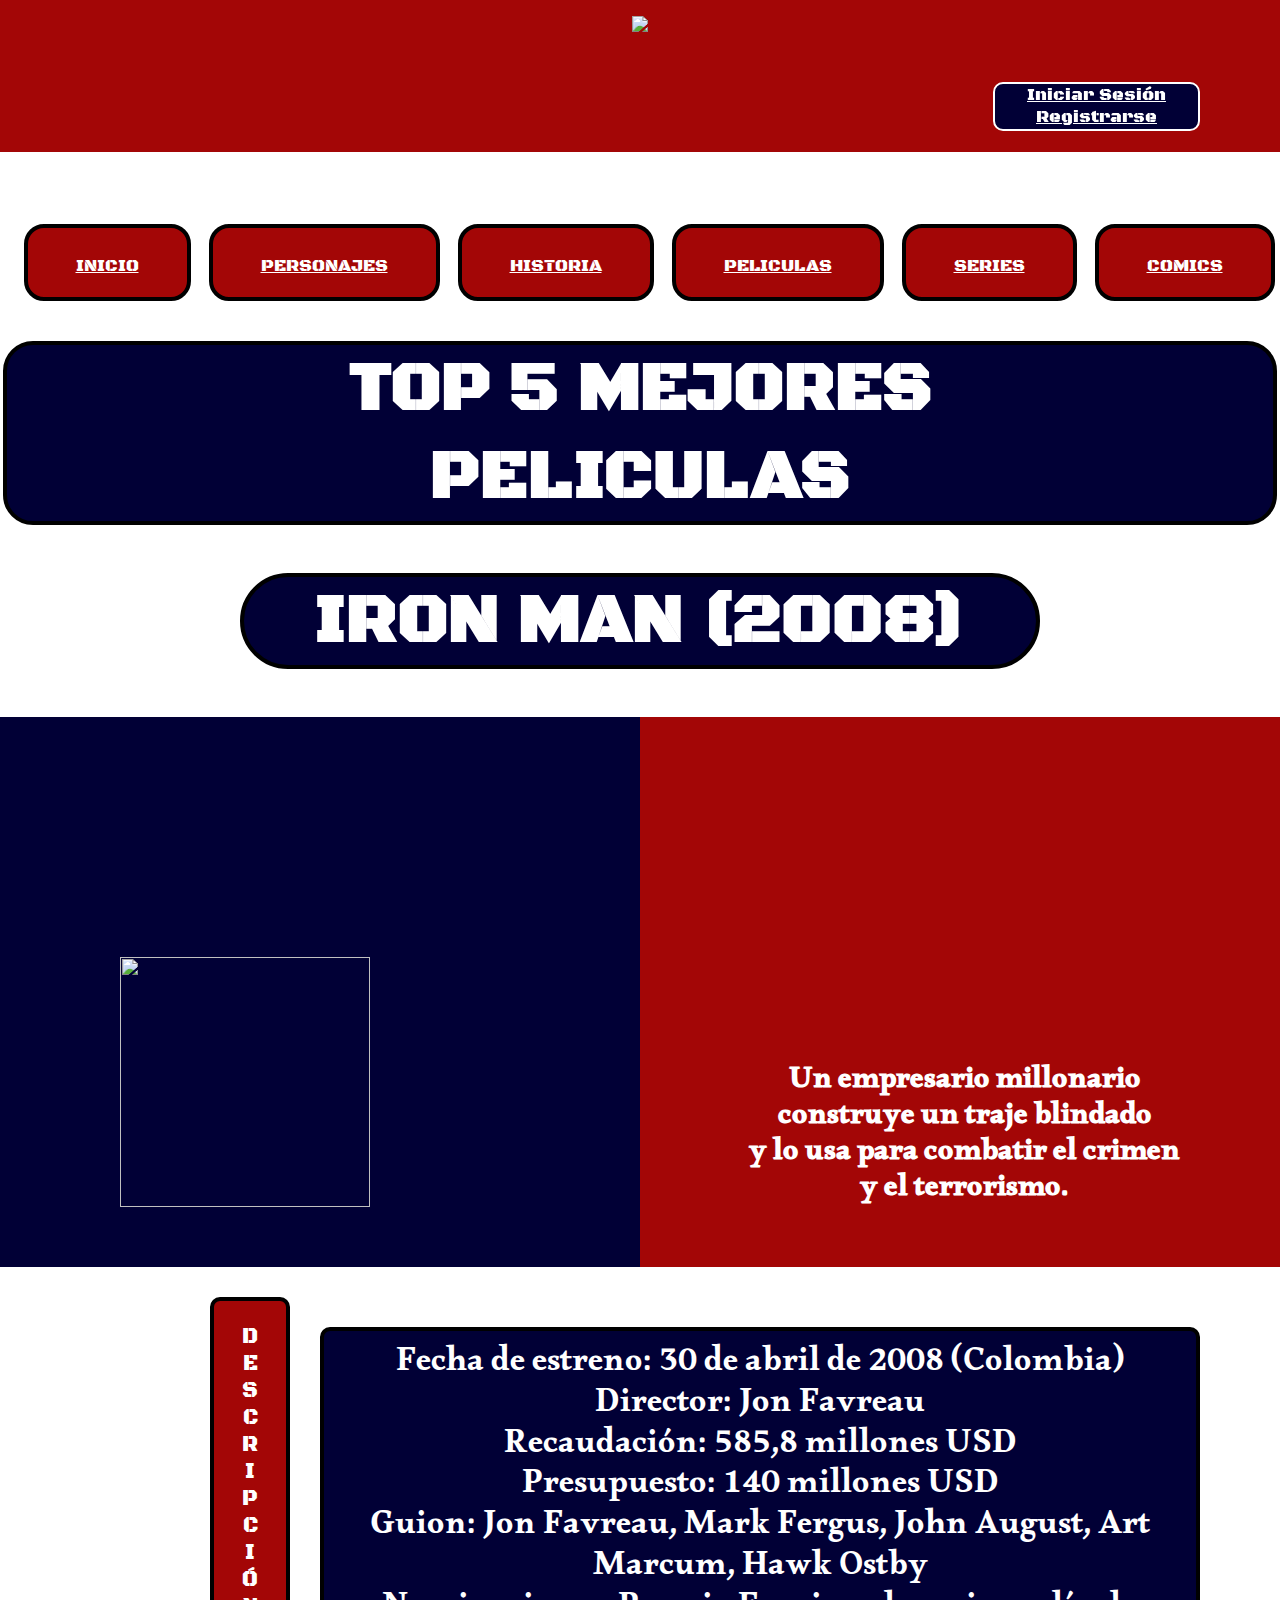
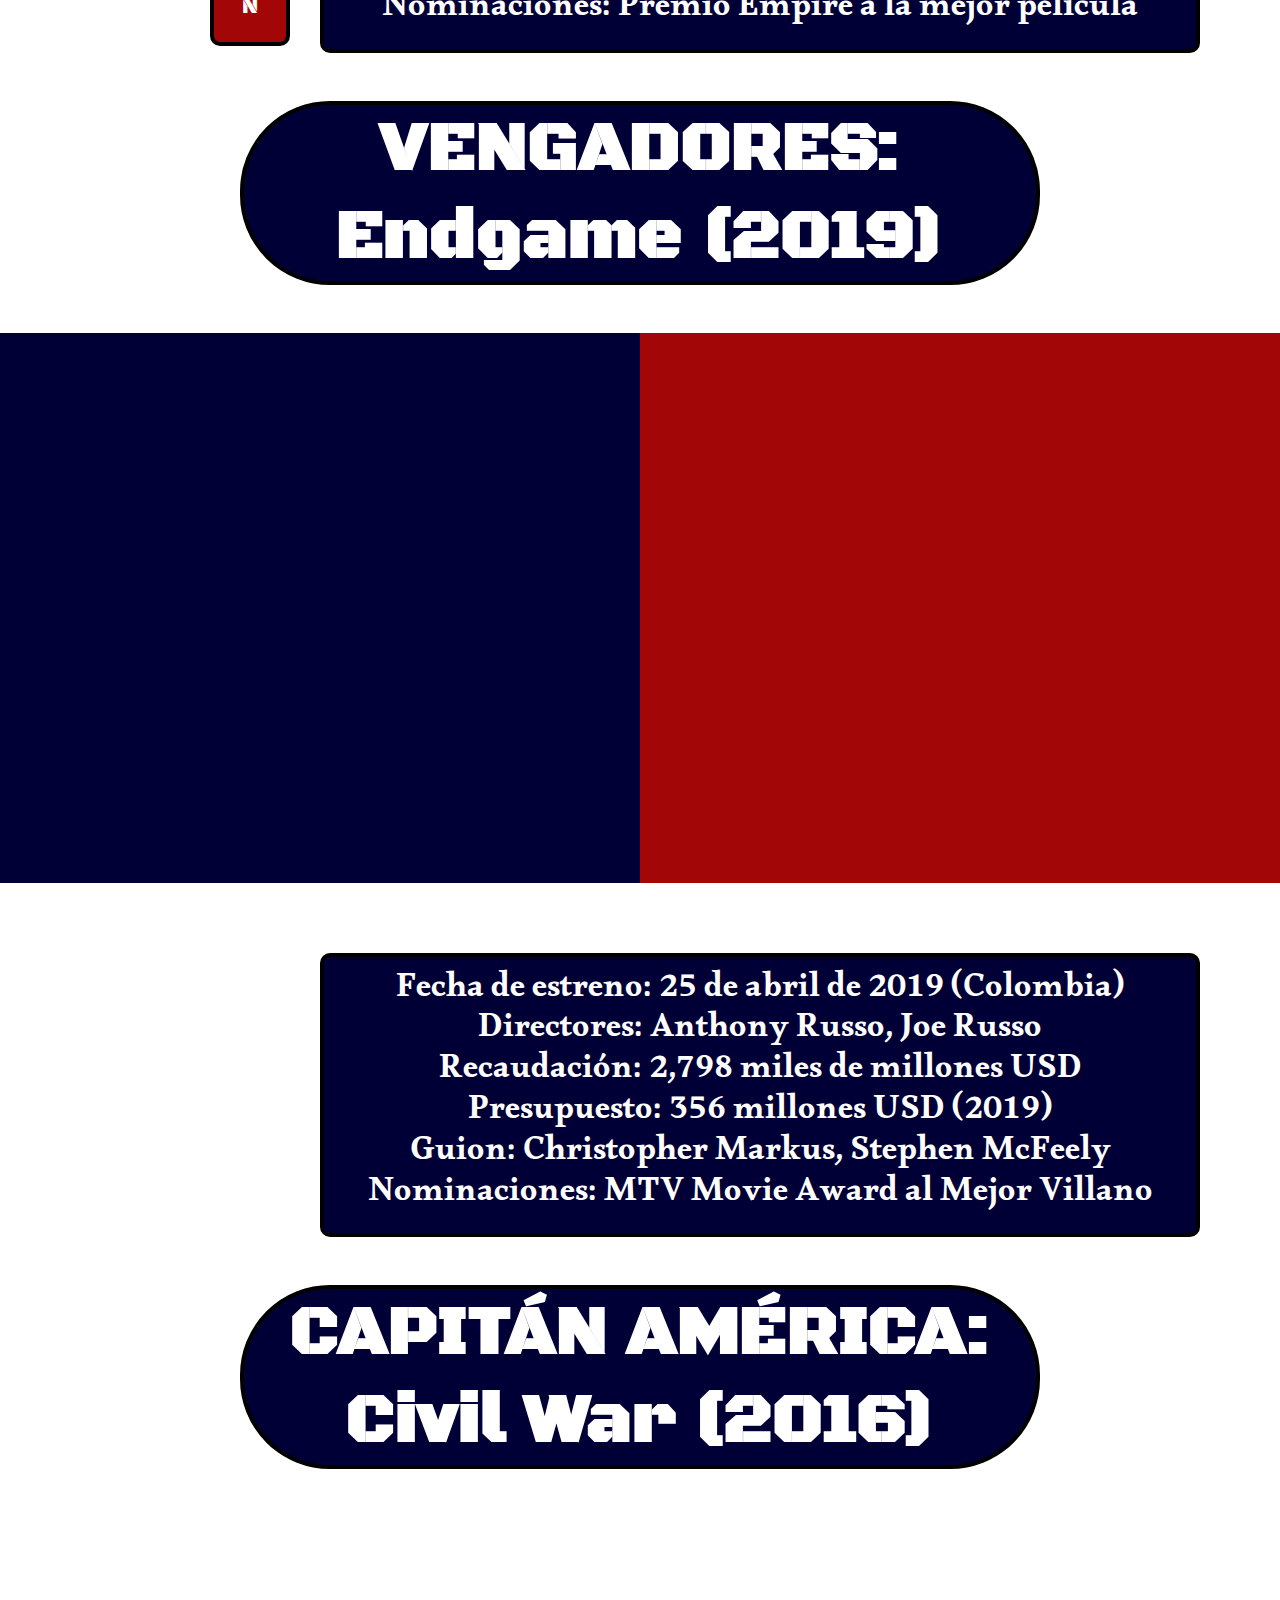
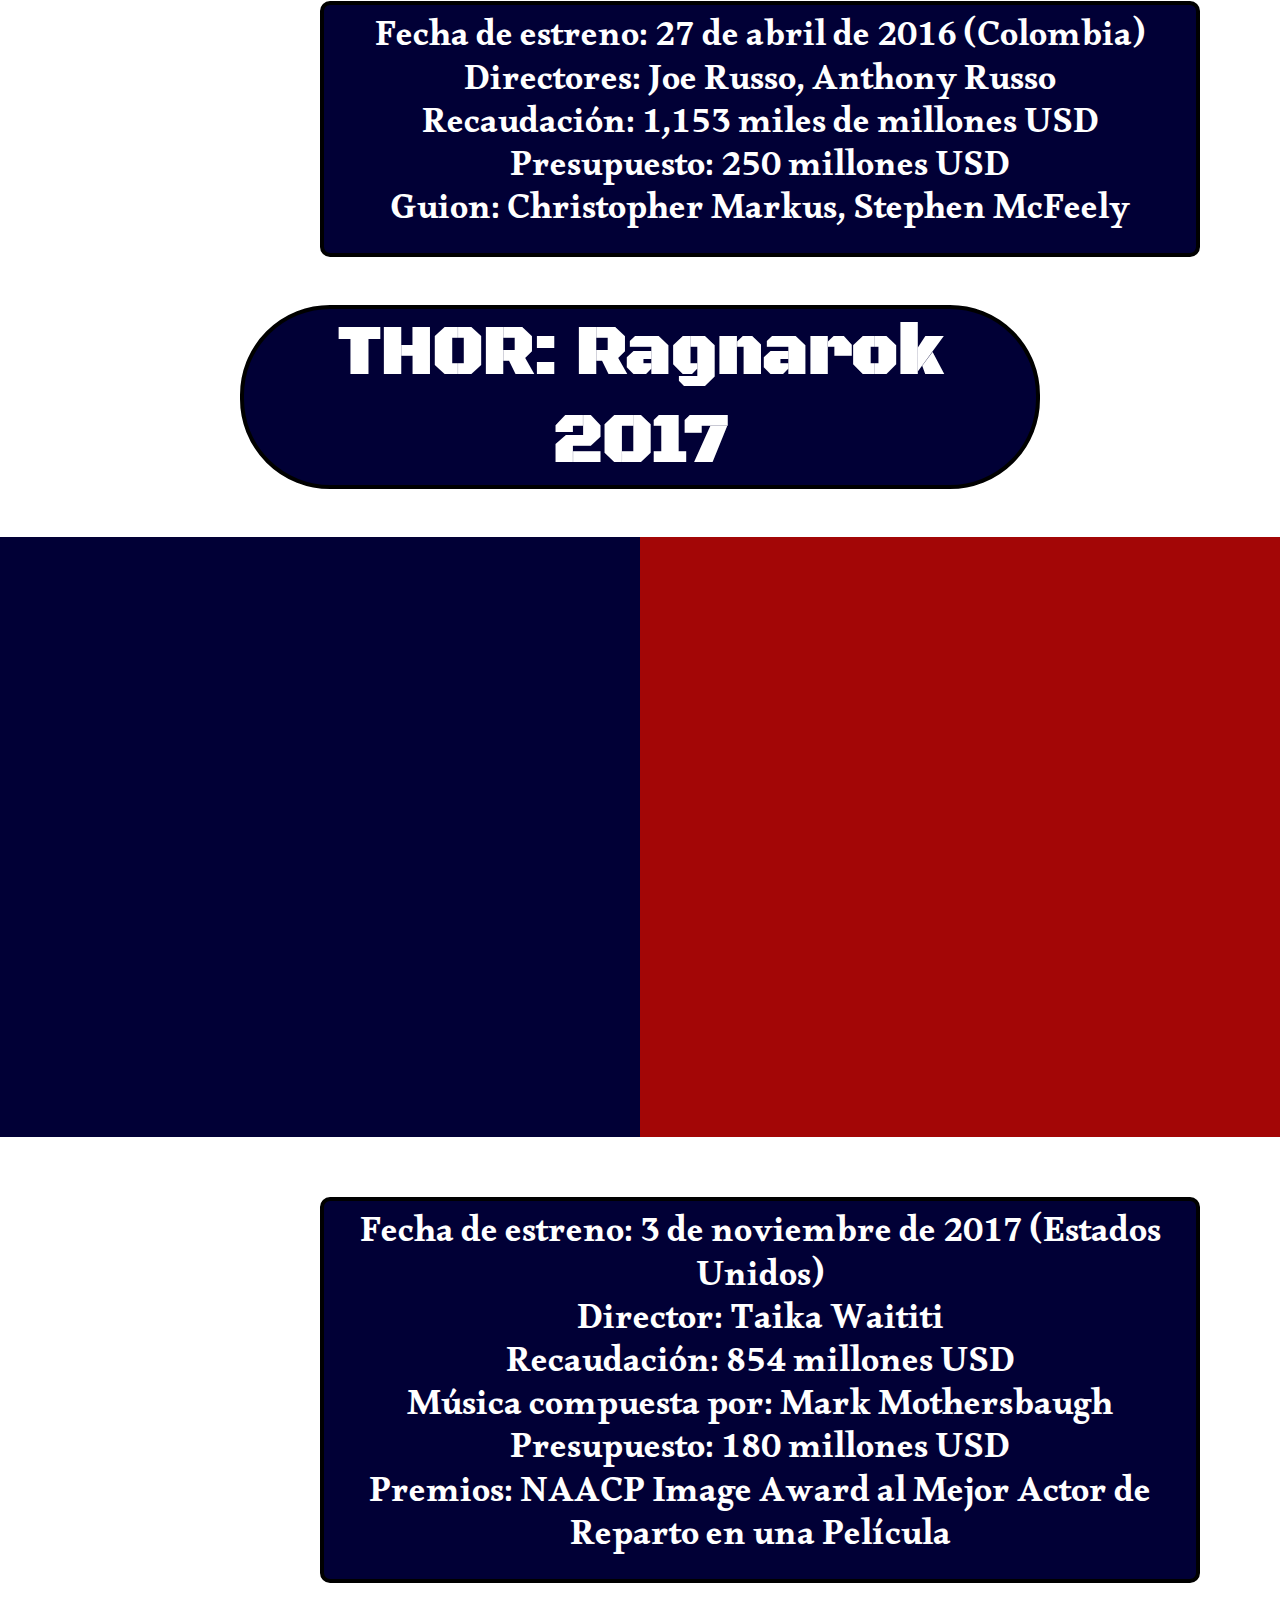
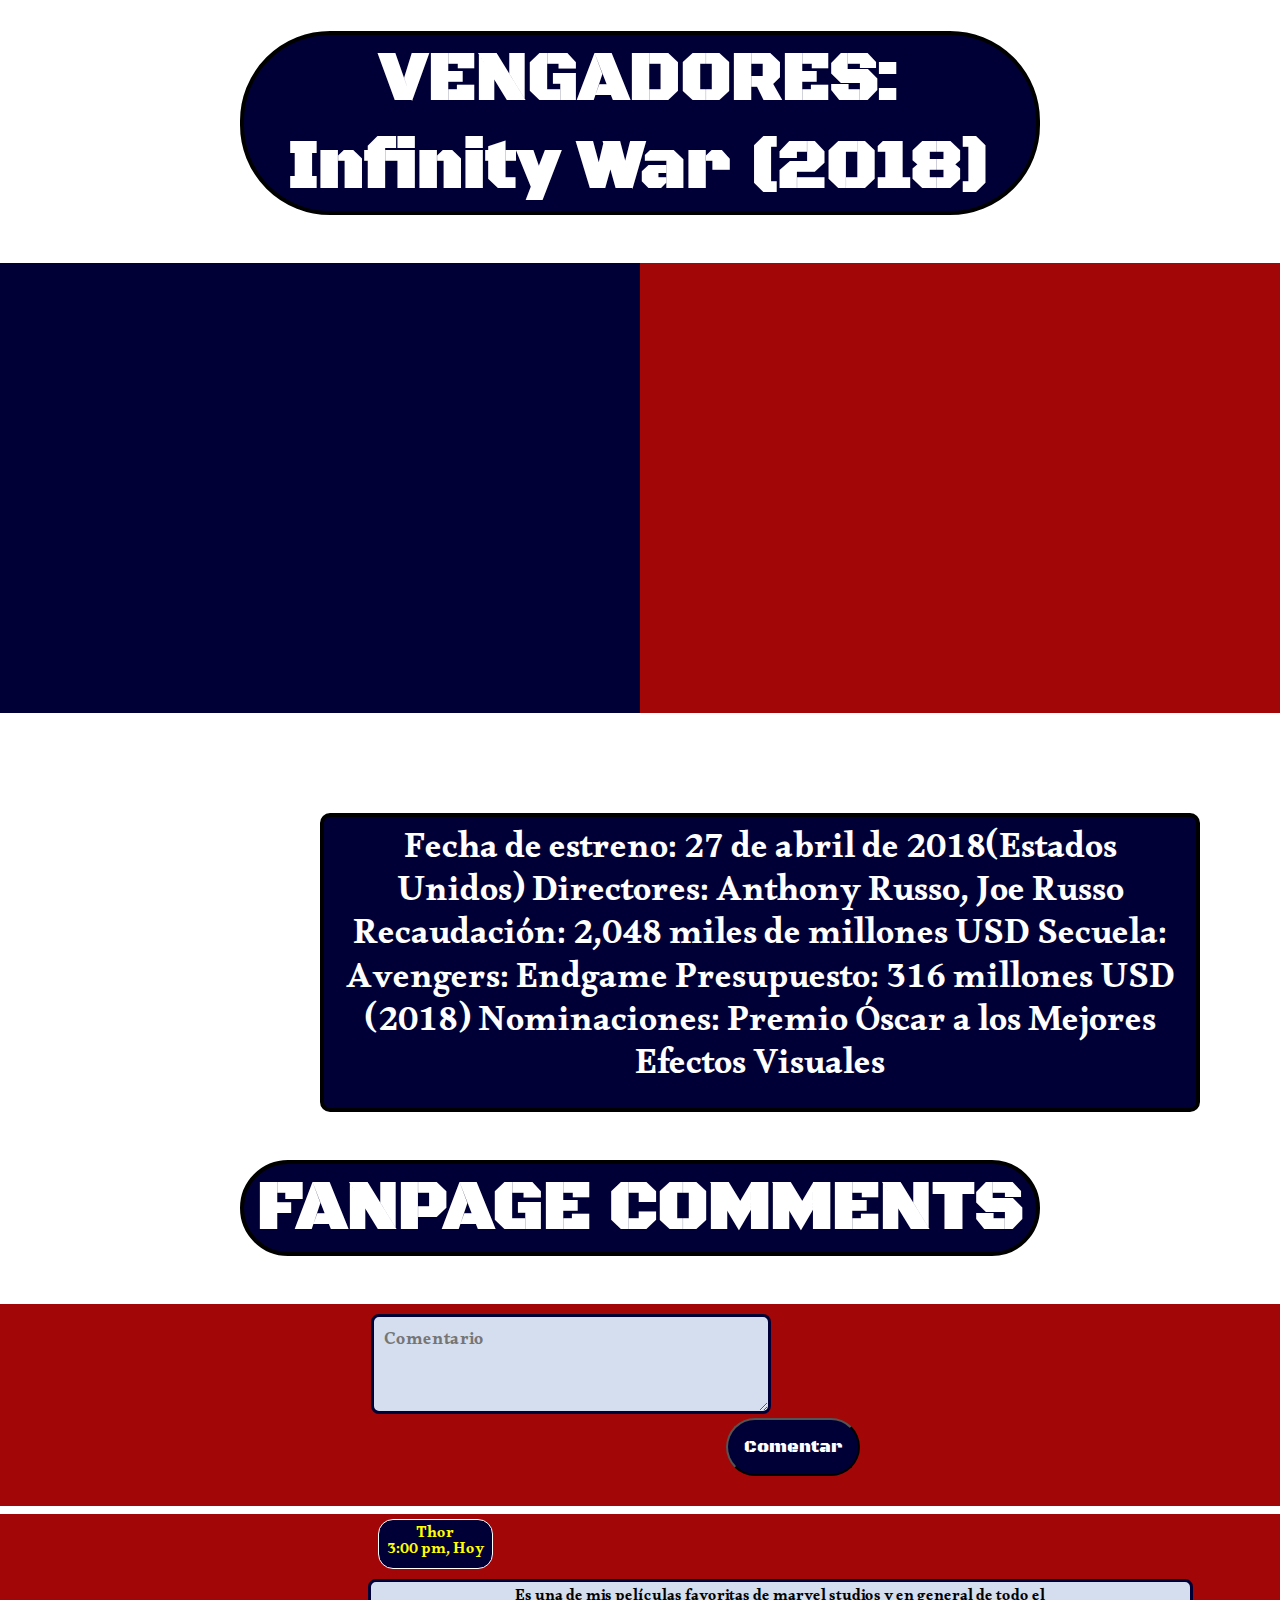
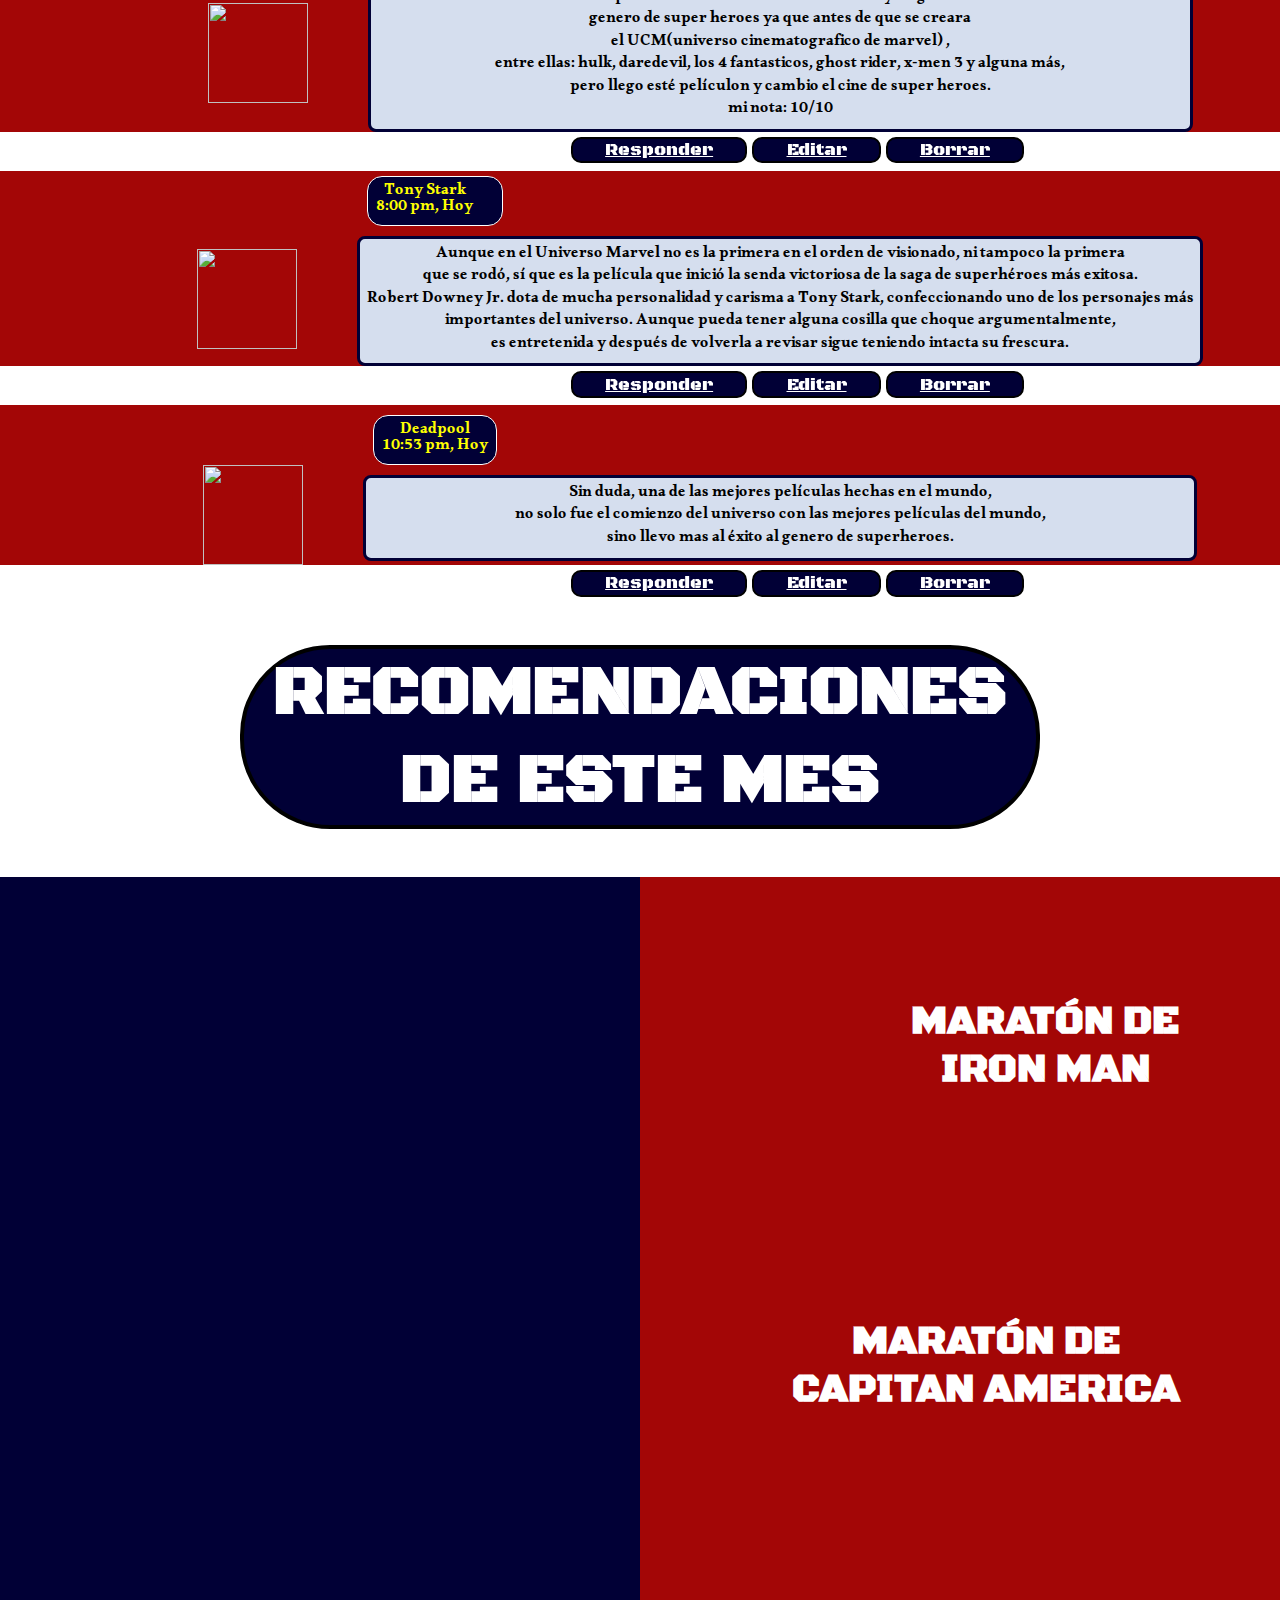
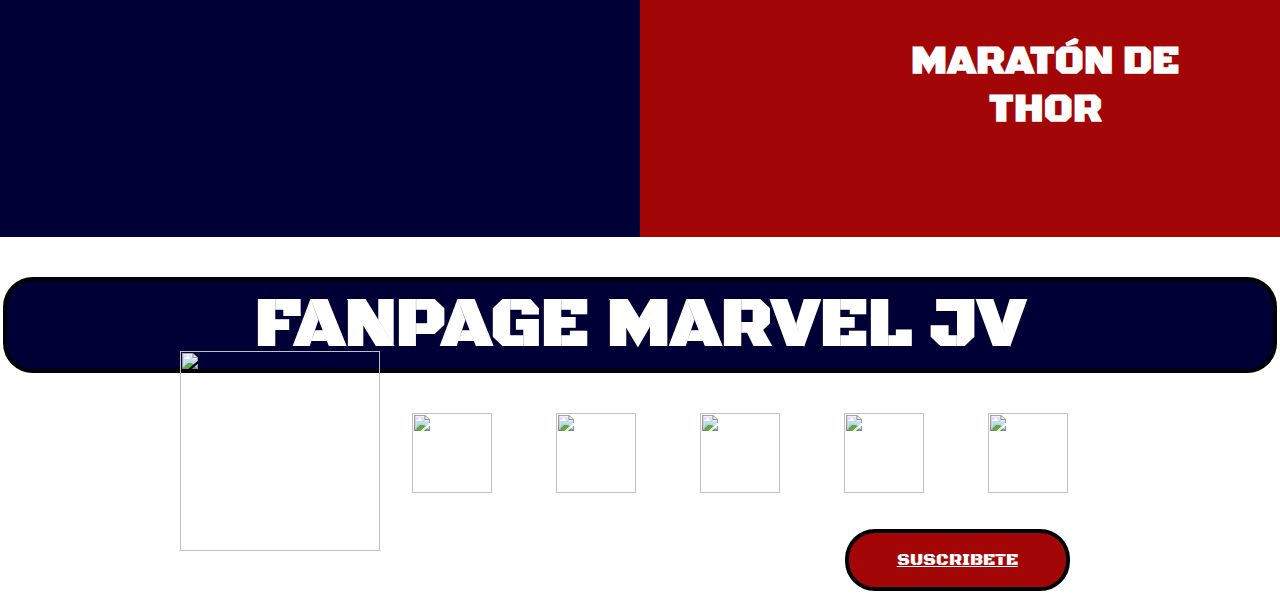
==== commit bce761af: "cambiando imagenes2" ====
--- a/index.html
+++ b/index.html
@@ -4,7 +4,7 @@
         <link rel="preconnect" href="https://fonts.googleapis.com">
         <link rel="preconnect" href="https://fonts.gstatic.com" crossorigin>
         <link href="https://fonts.googleapis.com/css2?family=Alkalami&family=Black+Ops+One&display=swap" rel="stylesheet">
-        <link rel="icon" href="/IMAGENES_MARVEL/shield.png">
+        <link rel="icon" href="IMAGENES MARVEL/shield.png">
         <meta charset="UTF-8">
         <meta http-equiv="X-UA-Compatible" content="IE=edge">
         <meta name="viewport" content="width=device-width, initial-scale=1.0">
@@ -14,22 +14,22 @@
     <body>
         <header>
             
-            <div class="encabezado"><img class="LogoMarvel"src="/IMAGENES_MARVEL/LogoMARVEL.jpg"alt=""></div>
+            <div class="encabezado"><img class="LogoMarvel"src="alt=""></div>
                 <!-- Links de los formularios -->
                 <ul class="Login">
                     <li><a href="">Iniciar Sesión</a></li>
                     <li><a href="">Registrarse</a></li>
                 </ul>
-            <img class="Telaraña"src="/IMAGENES_MARVEL/telarana.png"height="140px" alt="">
+            <img class="Telaraña"src="./IMAGENES MARVEL/telarana.png"height="140px" alt="">
             <nav>
                 <ul class="Personajes">
-                    <li><img class="IconosPersonajes"src="/IMAGENES_MARVEL/spiderman3.png" alt=""></li>
-                    <li><img class="IconosPersonajes" src="/IMAGENES_MARVEL/capitan.png" alt=""></li>
-                    <li><img class="IconosPersonajes"src="/IMAGENES_MARVEL/deadpool.png" alt=""></li>
-                    <li><img class="IconosPersonajes"src="/IMAGENES_MARVEL/thor.png" alt=""></li>
-                    <li><img class="IconosPersonajes"src="/IMAGENES_MARVEL/wolverine.png" alt=""></li>
-                    <li><img class="IconosPersonajes"src="/IMAGENES_MARVEL/ironman.png" alt=""></li>
-                    <li><img class="IconosPersonajes"src="/IMAGENES_MARVEL/pantera.png" alt=""></li>
+                    <li><img class="IconosPersonajes"src="./IMAGENES MARVEL/spiderman3.png" alt=""></li>
+                    <li><img class="IconosPersonajes" src="./IMAGENES MARVEL/capitan.png" alt=""></li>
+                    <li><img class="IconosPersonajes"src="./IMAGENES MARVEL/deadpool.png" alt=""></li>
+                    <li><img class="IconosPersonajes"src="./IMAGENES MARVEL/thor.png" alt=""></li>
+                    <li><img class="IconosPersonajes"src="./IMAGENES MARVEL/wolverine.png" alt=""></li>
+                    <li><img class="IconosPersonajes"src="./IMAGENES MARVEL/ironman.png" alt=""></li>
+                    <li><img class="IconosPersonajes"src="./IMAGENES MARVEL/pantera.png" alt=""></li>
                 </ul>
                 <ul class="navega">
                     <li><a href="index.html">INICIO</a></li>
@@ -44,9 +44,9 @@
         <main>
             <h1 class="tituloPrincipal">TOP 5 MEJORES <br>PELICULAS</h1>
             <h2 class="tituloSecundario"> IRON MAN (2008)</h2>
-            <figure><img class="Ironman" src="/IMAGENES_MARVEL/ironmanP.png" alt=""></figure>
-            <img class="MascaraIron" src="/IMAGENES_MARVEL/iron.png" alt="">  
-            <img class="Numeros" src="/IMAGENES_MARVEL/numero-5.png"height="250px alt="">
+            <figure><img class="Ironman" src="./IMAGENES MARVEL/ironmanP.png" alt=""></figure>
+            <img class="MascaraIron" src="./IMAGENES MARVEL/iron.png" alt="">  
+            <img class="Numeros" src="./IMAGENES MARVEL/numero-5.png"height="250px alt="">
             <h3 class="Parrafo">Un empresario millonario <br> construye un traje blindado<br> y lo usa para combatir el crimen<br> y el terrorismo.</h3>
                 <ul class="Subtitulo">
                     <li class="Descripcion"> D E S C R I P C I Ó N </li>  
@@ -59,9 +59,9 @@
                     Nominaciones: Premio Empire a la mejor película
                     </p>
                     <h2 class="tituloSecundario"> VENGADORES: Endgame (2019)</h2>
-                    <figure><img class="Vengadores" src="/IMAGENES_MARVEL/vengadores.png" alt=""></figure>
-                    <img class="AvengersLogo" src="/IMAGENES_MARVEL/avengers.png" alt="">
-                    <img class= "Numero4" src="/IMAGENES_MARVEL/numero-4.png" alt="">
+                    <figure><img class="Vengadores" src="./IMAGENES MARVEL/vengadores.png" alt=""></figure>
+                    <img class="AvengersLogo" src="./IMAGENES MARVEL/avengers.png" alt="">
+                    <img class= "Numero4" src="./IMAGENES MARVEL/numero-4.png" alt="">
                         <ul class="Subtitulo">
                             <li class="Descripcion"> D E S C R I P C I Ó N </li>  
                         </ul>
@@ -73,9 +73,9 @@
                                 Nominaciones: MTV Movie Award al Mejor Villano<br>
                             </p>
                             <h2 class="tituloSecundario">  CAPITÁN AMÉRICA: Civil War (2016)</h2>
-                            <figure><img class="Capitan" src="/IMAGENES_MARVEL/america.png" alt=""></figure>
-                            <img class="LogoCapitan" src="/IMAGENES_MARVEL/logoamerica.png" alt="">
-                            <img class= Numero3 src="/IMAGENES_MARVEL/numero-3.png" alt="">
+                            <figure><img class="Capitan" src="./IMAGENES MARVEL/america.png" alt=""></figure>
+                            <img class="LogoCapitan" src="./IMAGENES MARVEL/logoamerica.png" alt="">
+                            <img class= Numero3 src="./IMAGENES MARVEL/numero-3.png" alt="">
                                 <ul class="Subtitulo">
                                     <li class="Descripcion"> D E S C R I P C I Ó N </li>  
                                 </ul>
@@ -86,9 +86,9 @@
                                         Guion: Christopher Markus, Stephen McFeely<br>
                                     </p>
                                     <h2 class="tituloSecundario">  THOR: Ragnarok 2017</h2>
-                                    <figure><img class="Thor" src="/IMAGENES_MARVEL/Odin.png" alt=""></figure>
-                                    <img class="LogoThor" src="/IMAGENES_MARVEL/Logothor.png" alt="">
-                                    <img class= "Numero2" src="/IMAGENES_MARVEL/numero-2.png" alt="">
+                                    <figure><img class="Thor" src="./IMAGENES MARVEL/Odin.png" alt=""></figure>
+                                    <img class="LogoThor" src="./IMAGENES MARVEL/Logothor.png" alt="">
+                                    <img class= "Numero2" src="./IMAGENES MARVEL/numero-2.png" alt="">
                                         <ul class="Subtitulo">
                                             <li class="Descripcion"> D E S C R I P C I Ó N </li>  
                                         </ul>
@@ -100,11 +100,11 @@
                                                 Premios: NAACP Image Award al Mejor Actor de Reparto en una Película<br>
                                             </p>
                                             <h2 class="tituloSecundario">  VENGADORES: Infinity War (2018)</h2>
-                                            <figure><img class="Thanos" src="/IMAGENES_MARVEL/Thanos.png" alt=""></figure>
-                                            <img class="Hulk" src="/IMAGENES_MARVEL/hulk.png" alt="">
-                                            <img class="Guante" src="/IMAGENES_MARVEL/Guante.png" alt="">
-                                            <img class= "Wanda" src="/IMAGENES_MARVEL/Wanda.png" alt="">
-                                            <img class= "Numero1" src="/IMAGENES_MARVEL/numero-1.png" alt="">
+                                            <figure><img class="Thanos" src="./IMAGENES MARVEL/Thanos.png" alt=""></figure>
+                                            <img class="Hulk" src="./IMAGENES MARVEL/hulk.png" alt="">
+                                            <img class="Guante" src="./IMAGENES MARVEL/Guante.png" alt="">
+                                            <img class= "Wanda" src="./IMAGENES MARVEL/Wanda.png" alt="">
+                                            <img class= "Numero1" src="./IMAGENES MARVEL/numero-1.png" alt="">
                                                 <ul class="Subtitulo"> 
                                                     <li class="Descripcion">D E S C R I P C I Ó N </li>
                                                 </ul>
@@ -129,7 +129,7 @@
             </div>
                     
             <div class="media">
-                <div><img class= "Foto" src="/IMAGENES_MARVEL/thor.png"></div>
+                <div><img class= "Foto" src="./IMAGENES MARVEL/thor.png"></div>
                 <div class="media-body">
                     <div class="Nombre"> Thor <br>  3:00 pm, Hoy</div>
                         <div class="comentario">
@@ -148,7 +148,7 @@
                 <li><a href="">Borrar</a></li>
             </ul>  
             <div class="media">
-                <div><img class= "Foto" src="/IMAGENES_MARVEL/superhero (2).png"></div>
+                <div><img class= "Foto" src="./IMAGENES MARVEL/superhero (2).png"></div>
                 <div class="media-body">
                     <div class="Nombre"> Tony Stark <br>  8:00 pm, Hoy</div>
                         <div class="comentario">
@@ -164,7 +164,7 @@
                 <li><a href="">Borrar</a></li>
             </ul> 
             <div class="media">
-                <div><img class= "Foto" src="/IMAGENES_MARVEL/deadpool.png"></div>
+                <div><img class= "Foto" src="./IMAGENES MARVEL/deadpool.png"></div>
                 <div class="media-body">
                     <div class="Nombre"> Deadpool <br>  10:53 pm, Hoy</div>
                         <div class="comentario">
@@ -180,23 +180,23 @@
                 <li><a href="">Borrar</a></li>
             </ul> 
                                <h2 class="tituloSecundario"> RECOMENDACIONES DE ESTE MES</h2>  
-                               <figure><img class="Recomendaciones" src="/IMAGENES_MARVEL/ironpe.png" alt=""></figure>
+                               <figure><img class="Recomendaciones" src="./IMAGENES MARVEL/ironpe.png" alt=""></figure>
                                    <h3 class="Parrafo2">MARATÓN DE <br> IRON MAN</h3>  
-                               <figure><img class="Recomendaciones" src="/IMAGENES_MARVEL/cappe.png" alt=""></figure>
+                               <figure><img class="Recomendaciones" src="./IMAGENES MARVEL/cappe.png" alt=""></figure>
                                    <h3 class="Parrafo2">MARATÓN DE <br> CAPITAN AMERICA</h3> 
-                                   <figure><img class="Recomendaciones" src="/IMAGENES_MARVEL/Thorpel.png" alt=""></figure>
+                                   <figure><img class="Recomendaciones" src="./IMAGENES MARVEL/Thorpel.png" alt=""></figure>
                                    <h3 class="Parrafo2">MARATÓN DE <br> THOR</h3> 
-                                <img class="Grood" src="/IMAGENES_MARVEL/GROOD.png" alt="">           
+                                <img class="Grood" src="./IMAGENES MARVEL/GROOD.png" alt="">           
         </main>
         <footer>
             <h1 class="tituloPrincipal">FANPAGE MARVEL JV</h1>
             <ul class="PiePagina">
-                <li><img class="Redes-Marca" src="/IMAGENES_MARVEL/Jv.png" alt=""></li>
-                 <li><img class="Redes" src="/IMAGENES_MARVEL/instagram (4).png" alt=""></li>
-                    <li><img class="Redes" src="/IMAGENES_MARVEL/facebook (1).png" alt=""></li>
-                    <li><img class="Redes" src="/IMAGENES_MARVEL/tik-tok (1).png" alt=""></li>
-                    <li><img class="Redes" src="/IMAGENES_MARVEL/gitlab (1).png" alt=""></li>
-                    <li><img class="Redes" src="/IMAGENES_MARVEL/colombia.png" alt=""></li>
+                <li><img class="Redes-Marca" src="./IMAGENES MARVEL/Jv.png" alt=""></li>
+                 <li><img class="Redes" src="./IMAGENES MARVEL/instagram (4).png" alt=""></li>
+                    <li><img class="Redes" src="./IMAGENES MARVEL/facebook (1).png" alt=""></li>
+                    <li><img class="Redes" src="./IMAGENES MARVEL/tik-tok (1).png" alt=""></li>
+                    <li><img class="Redes" src="./IMAGENES MARVEL/gitlab (1).png" alt=""></li>
+                    <li><img class="Redes" src="./IMAGENES MARVEL/colombia.png" alt=""></li>
             </ul>
                 <ul class="Suscripcion">
                     <button class="btn" type="button"><a href=""> SUSCRIBETE </a></button>
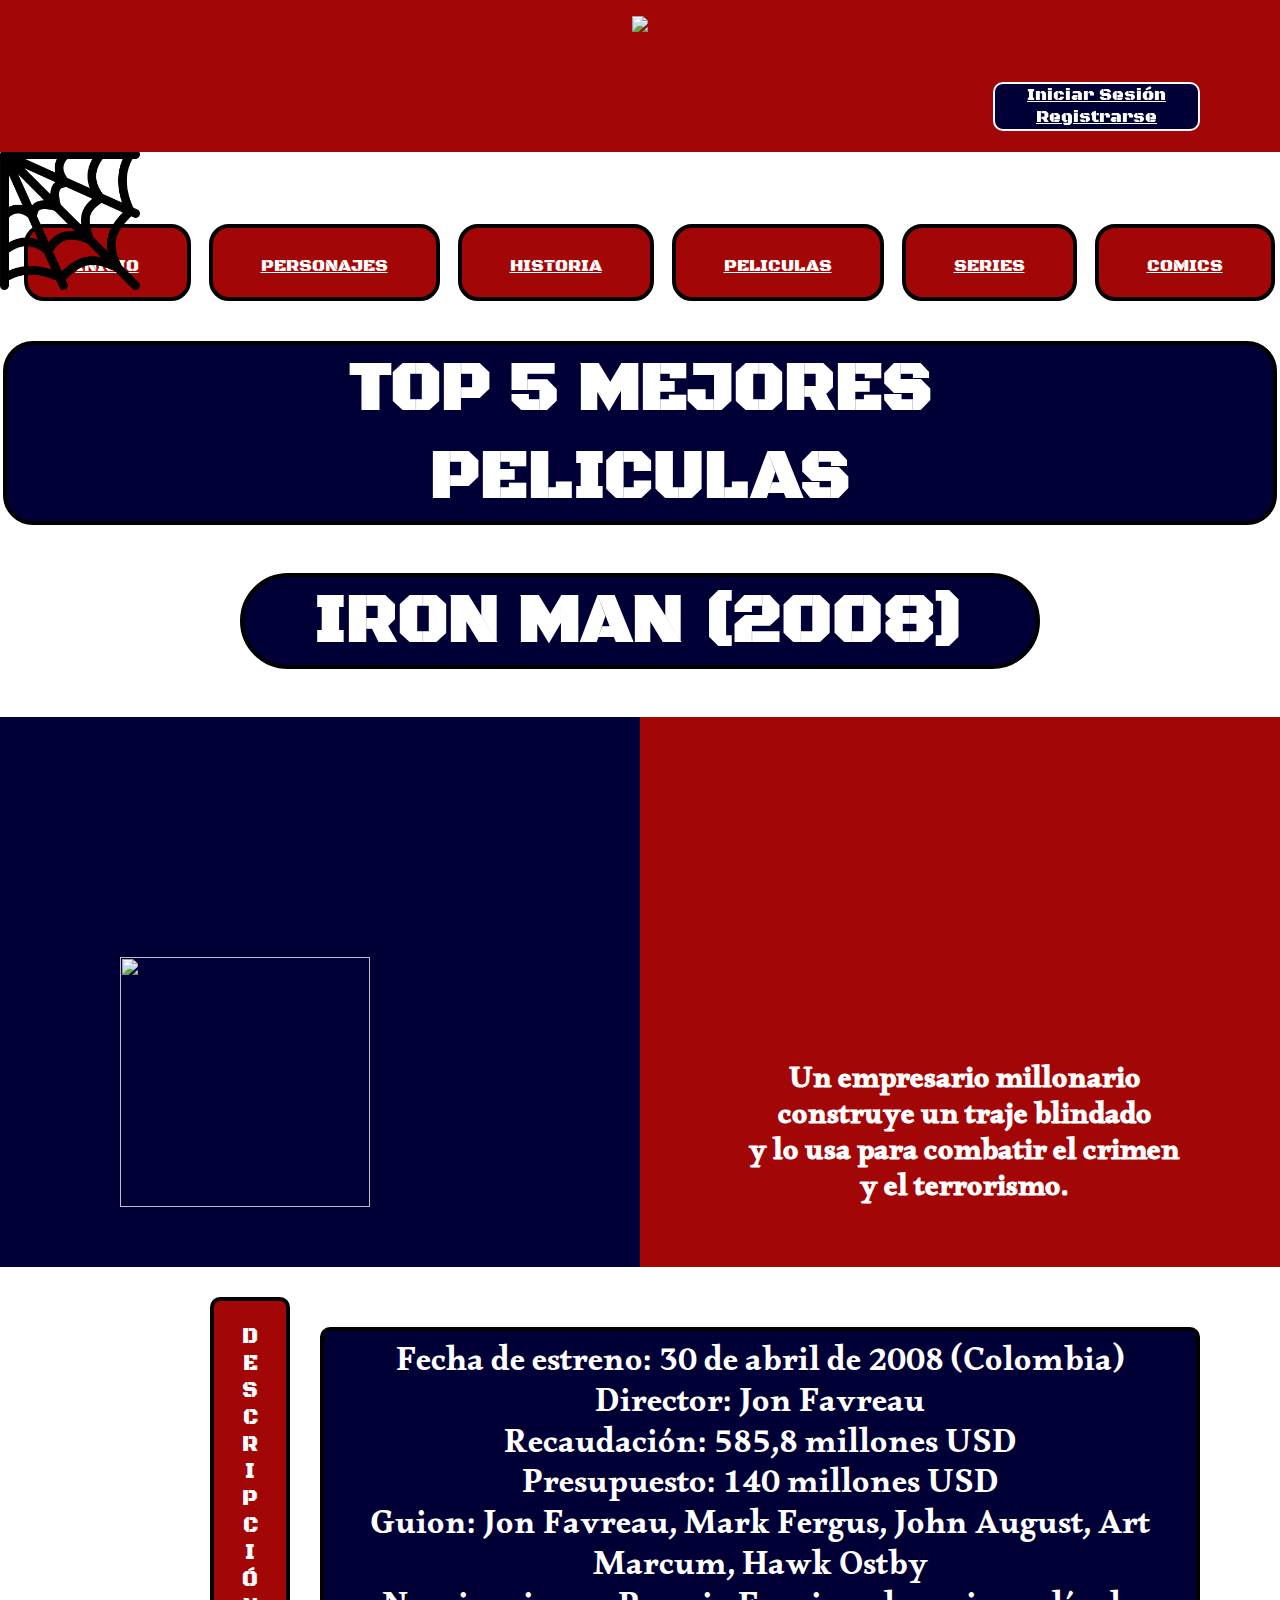
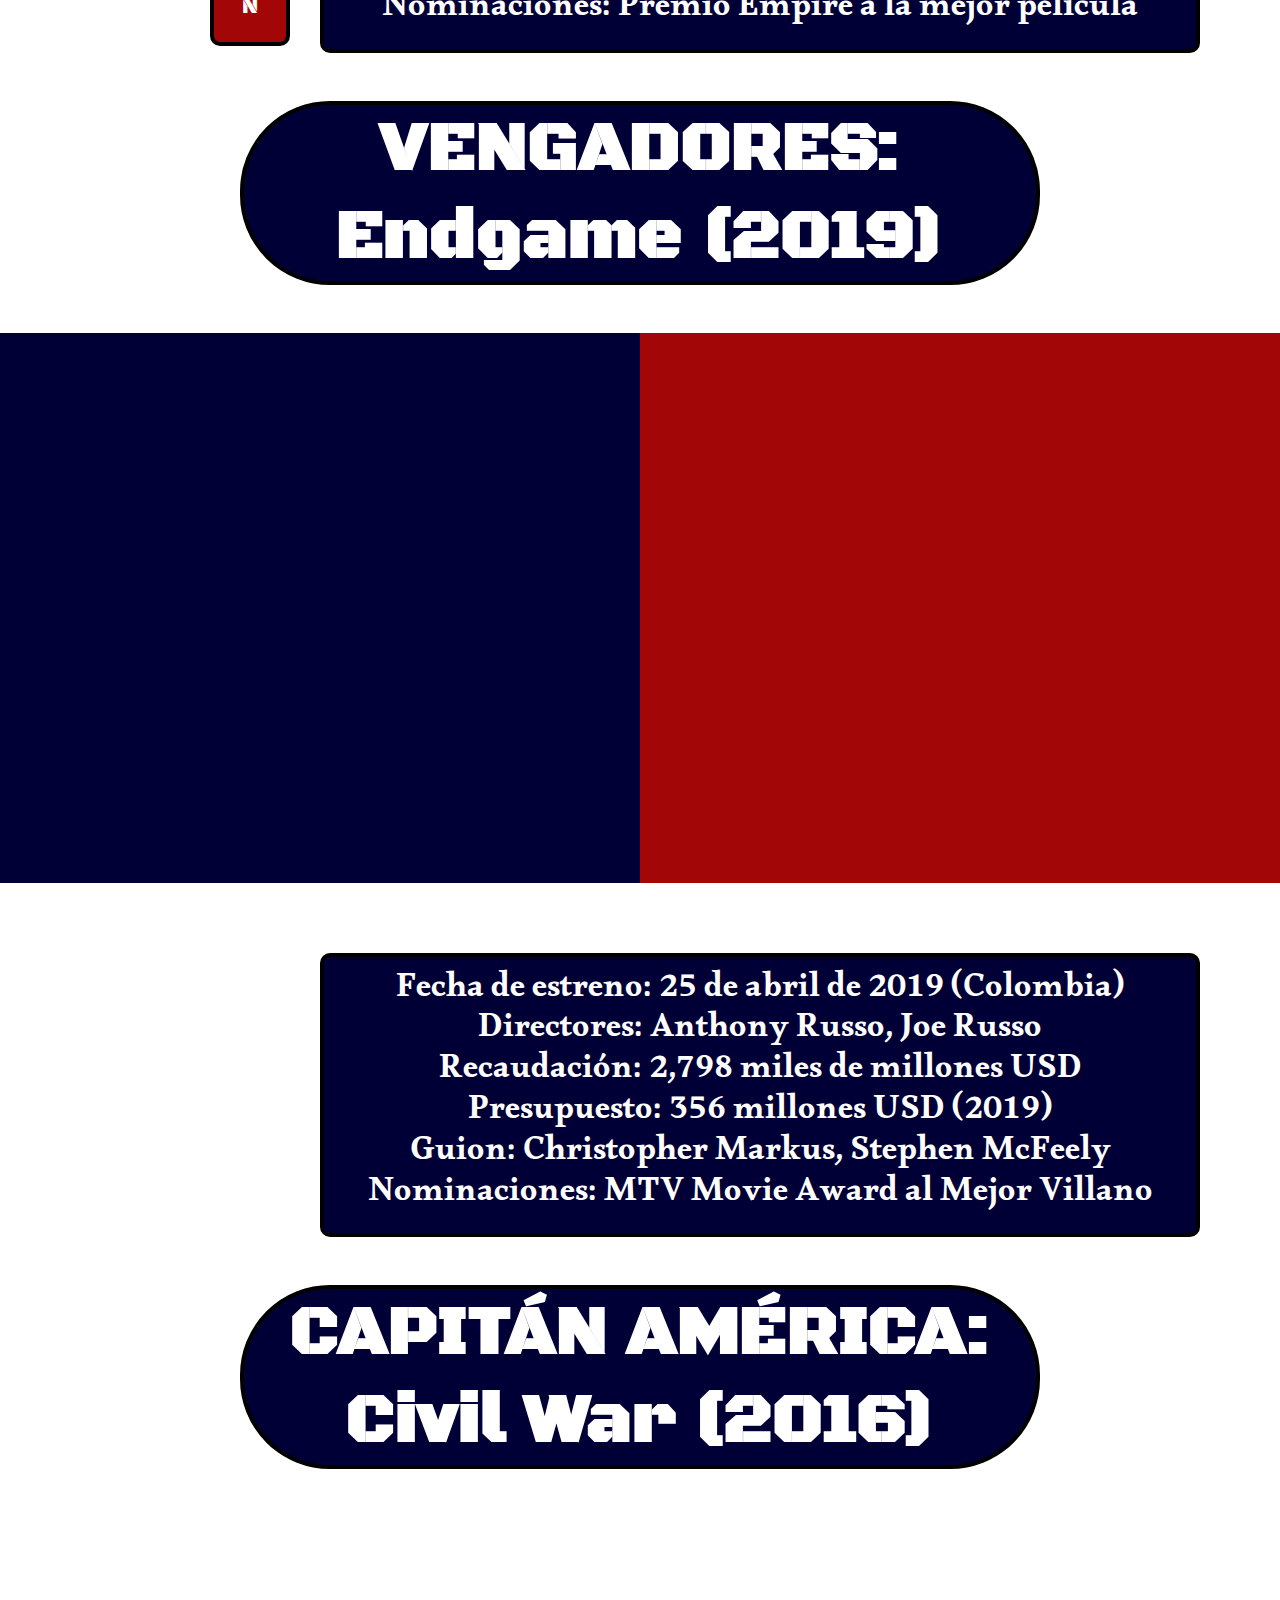
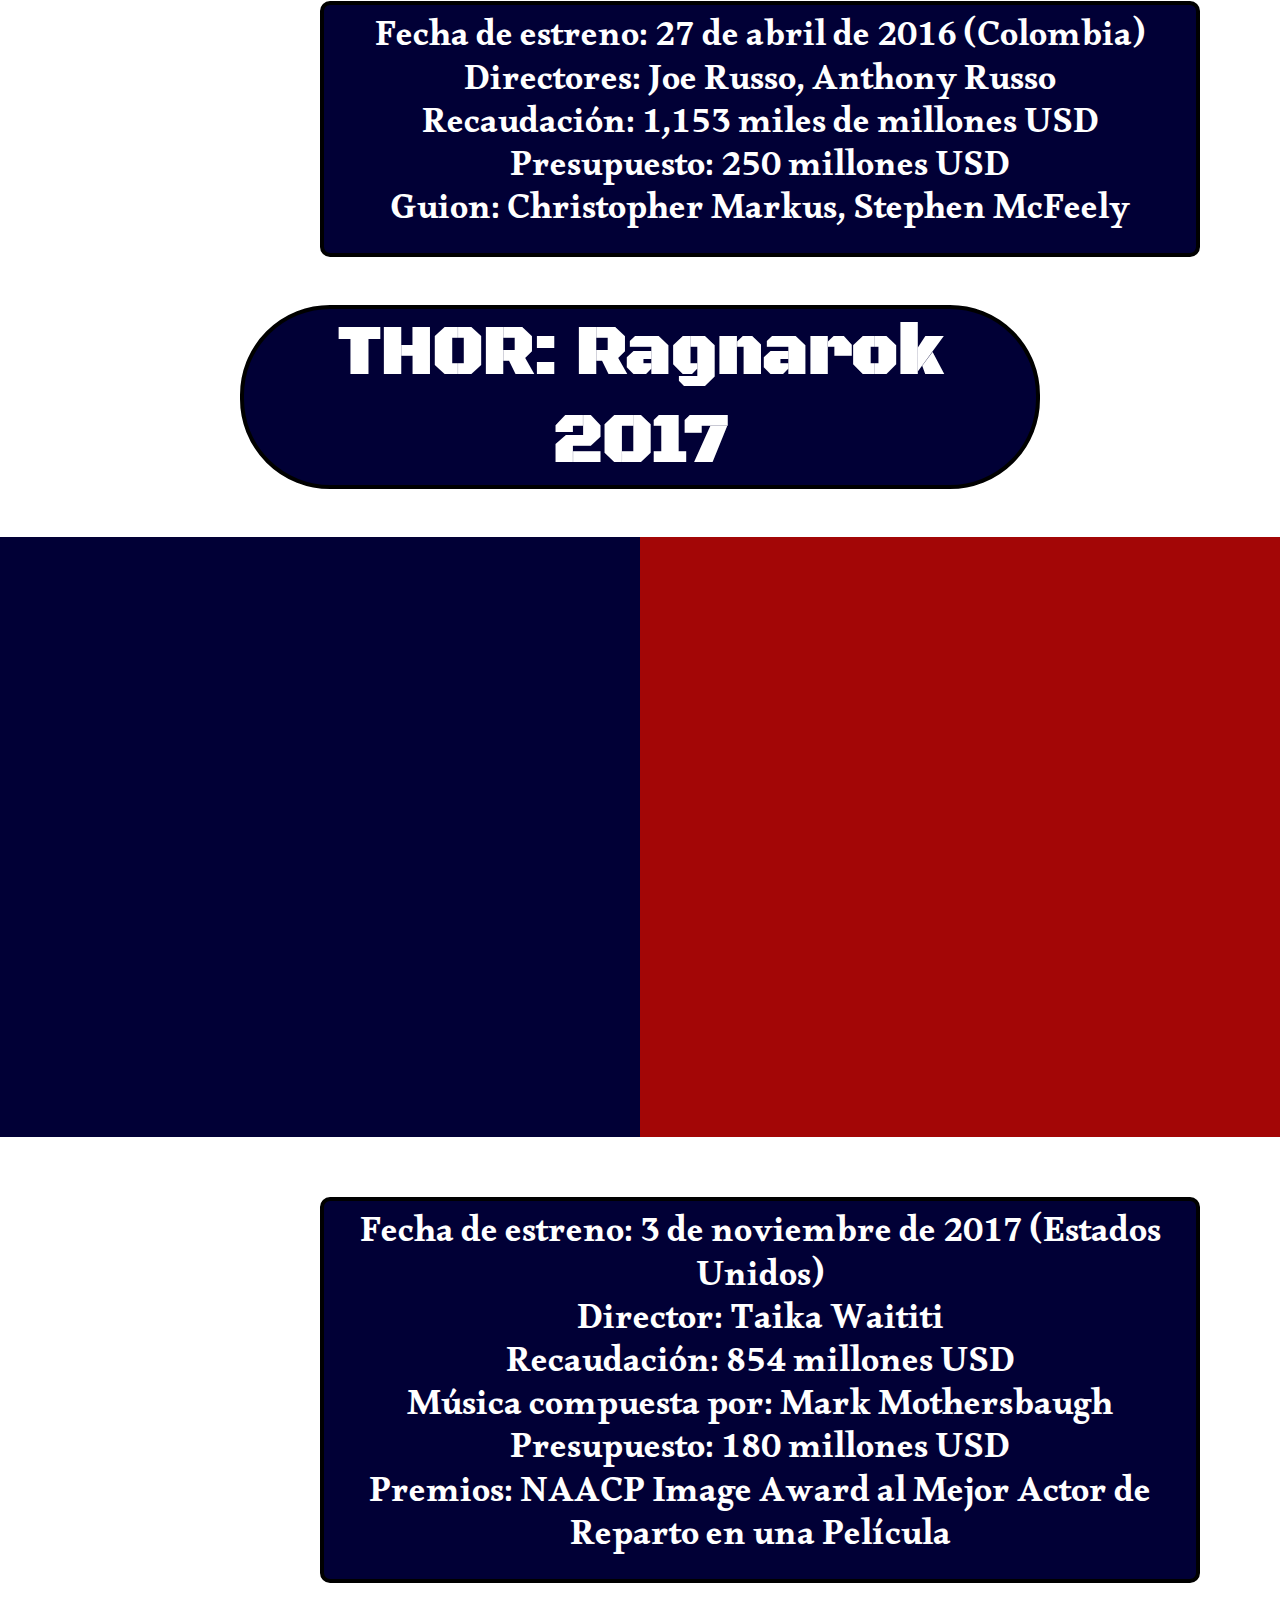
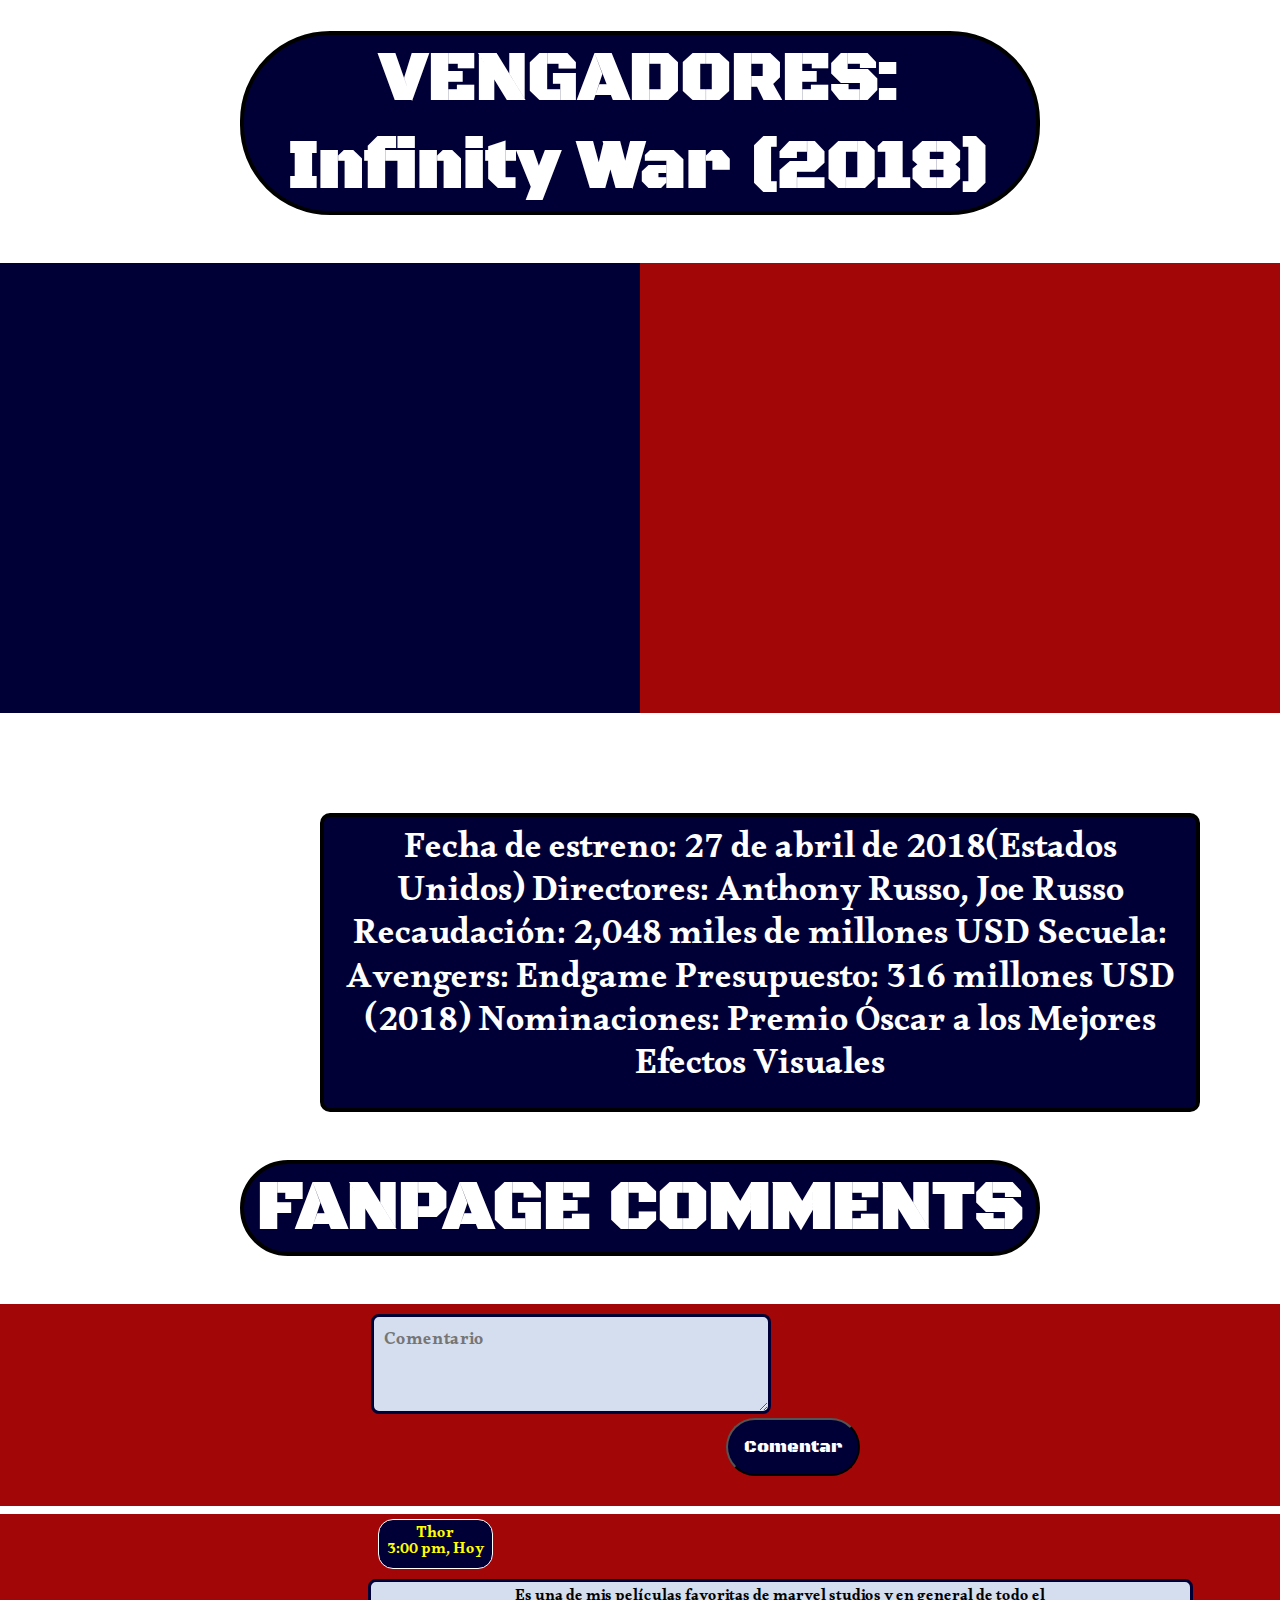
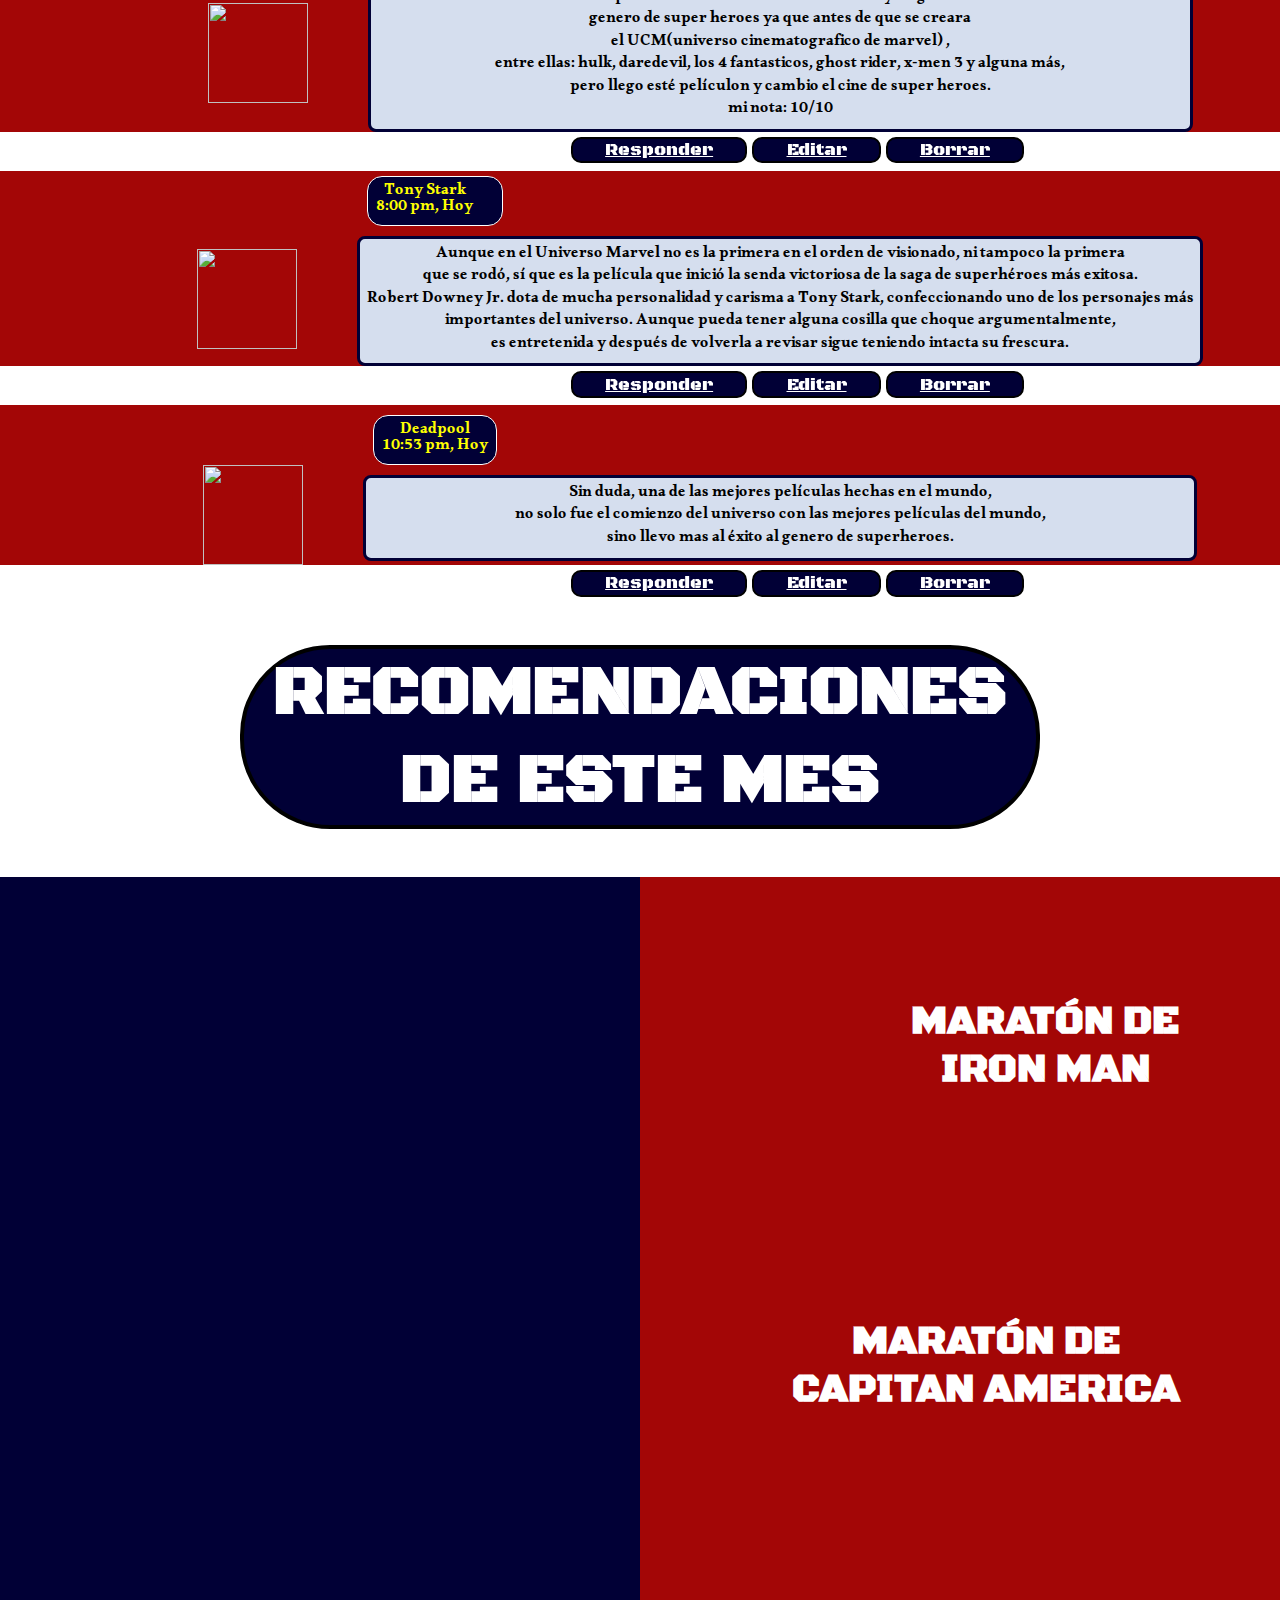
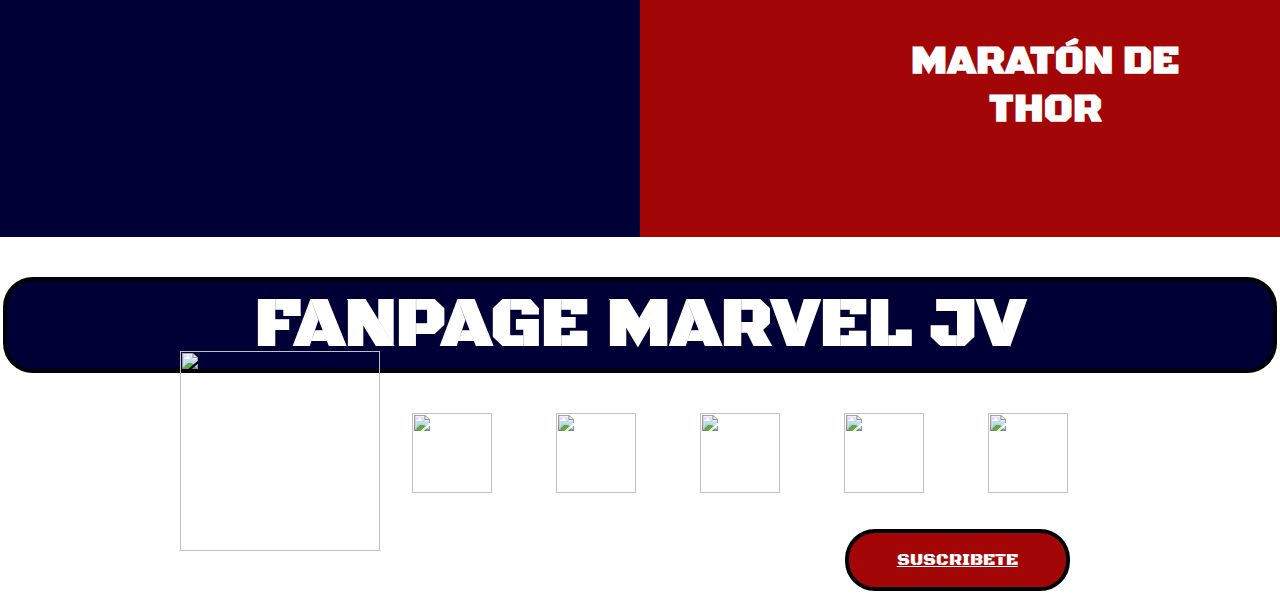
==== commit 5cac4f6a: "segudo intento" ====
--- a/index.html
+++ b/index.html
@@ -4,7 +4,7 @@
         <link rel="preconnect" href="https://fonts.googleapis.com">
         <link rel="preconnect" href="https://fonts.gstatic.com" crossorigin>
         <link href="https://fonts.googleapis.com/css2?family=Alkalami&family=Black+Ops+One&display=swap" rel="stylesheet">
-        <link rel="icon" href="IMAGENES MARVEL/shield.png">
+        <link rel="icon" href="IMAGENES_MARVEL/shield.png">
         <meta charset="UTF-8">
         <meta http-equiv="X-UA-Compatible" content="IE=edge">
         <meta name="viewport" content="width=device-width, initial-scale=1.0">
@@ -20,7 +20,7 @@
                     <li><a href="">Iniciar Sesión</a></li>
                     <li><a href="">Registrarse</a></li>
                 </ul>
-            <img class="Telaraña"src="./IMAGENES MARVEL/telarana.png"height="140px" alt="">
+            <img class="Telaraña"src="./IMAGENES_MARVEL/telarana.png"height="140px" alt="">
             <nav>
                 <ul class="Personajes">
                     <li><img class="IconosPersonajes"src="./IMAGENES MARVEL/spiderman3.png" alt=""></li>
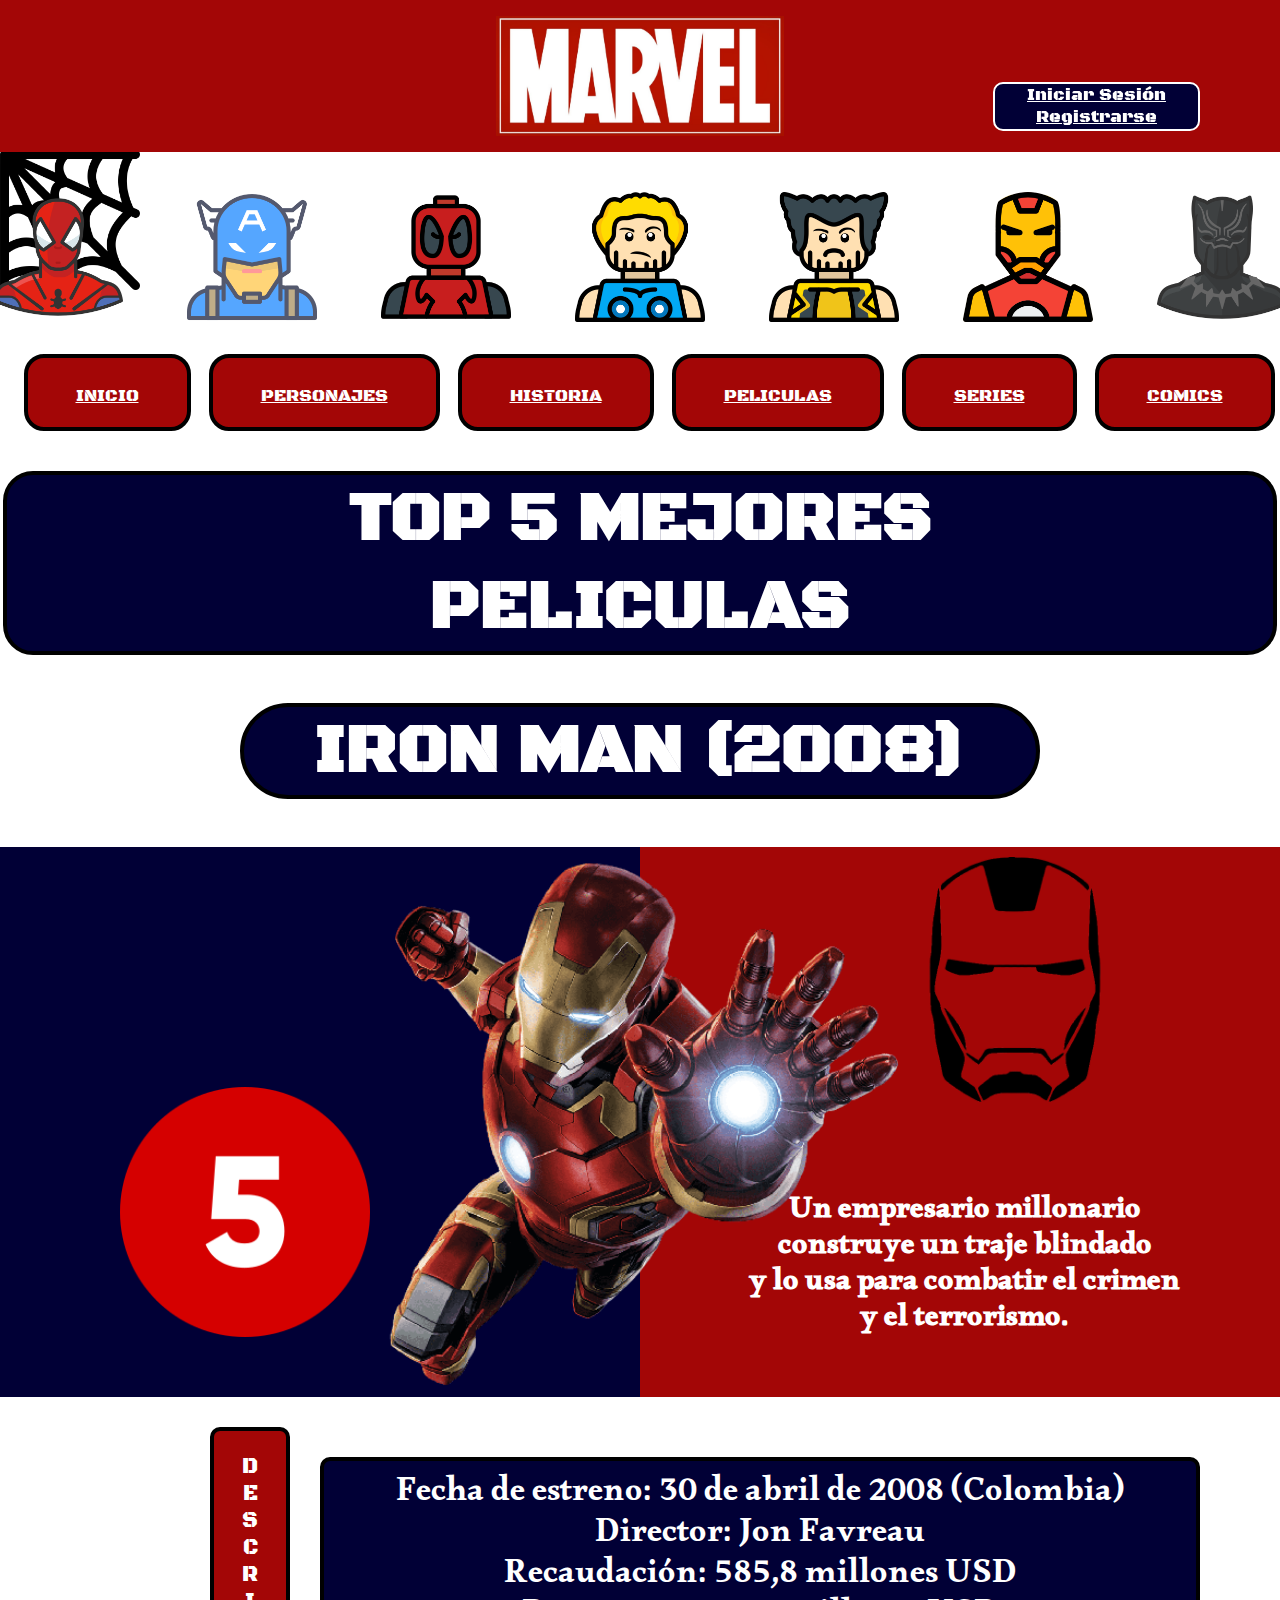
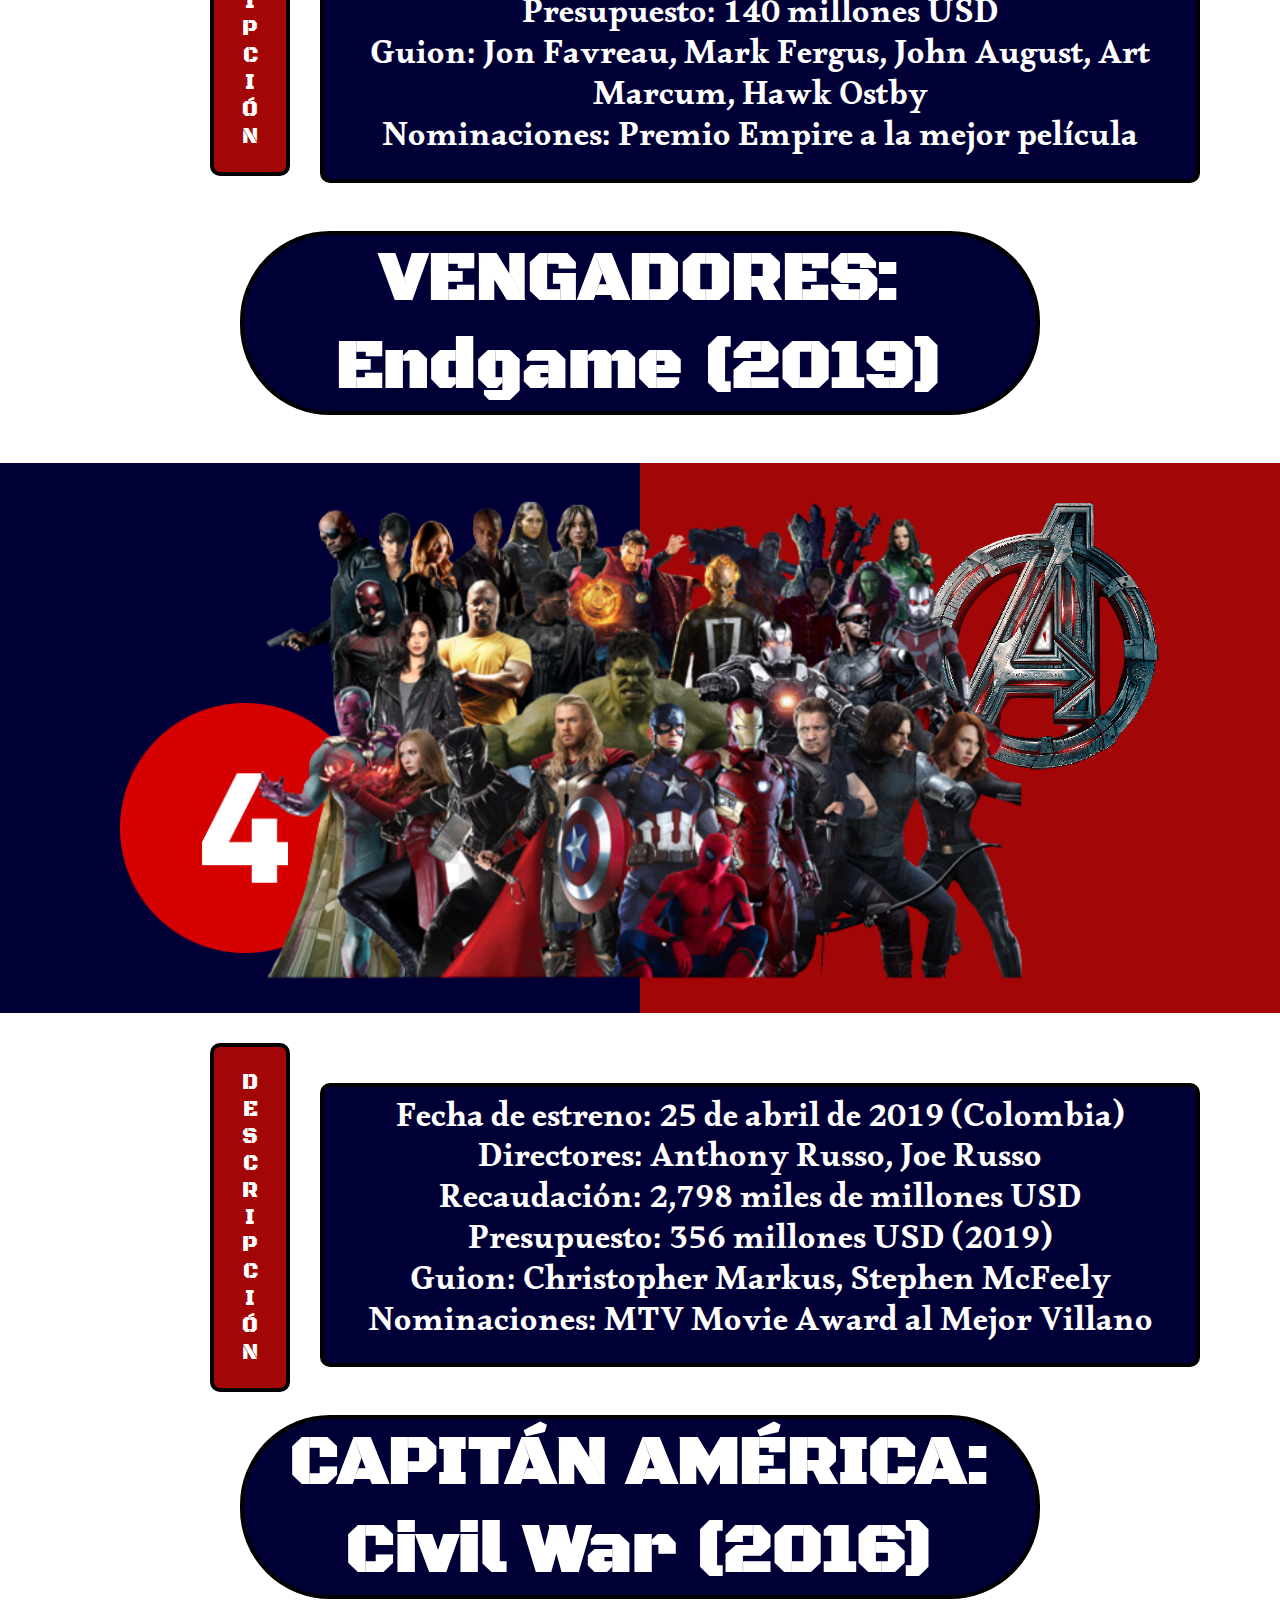
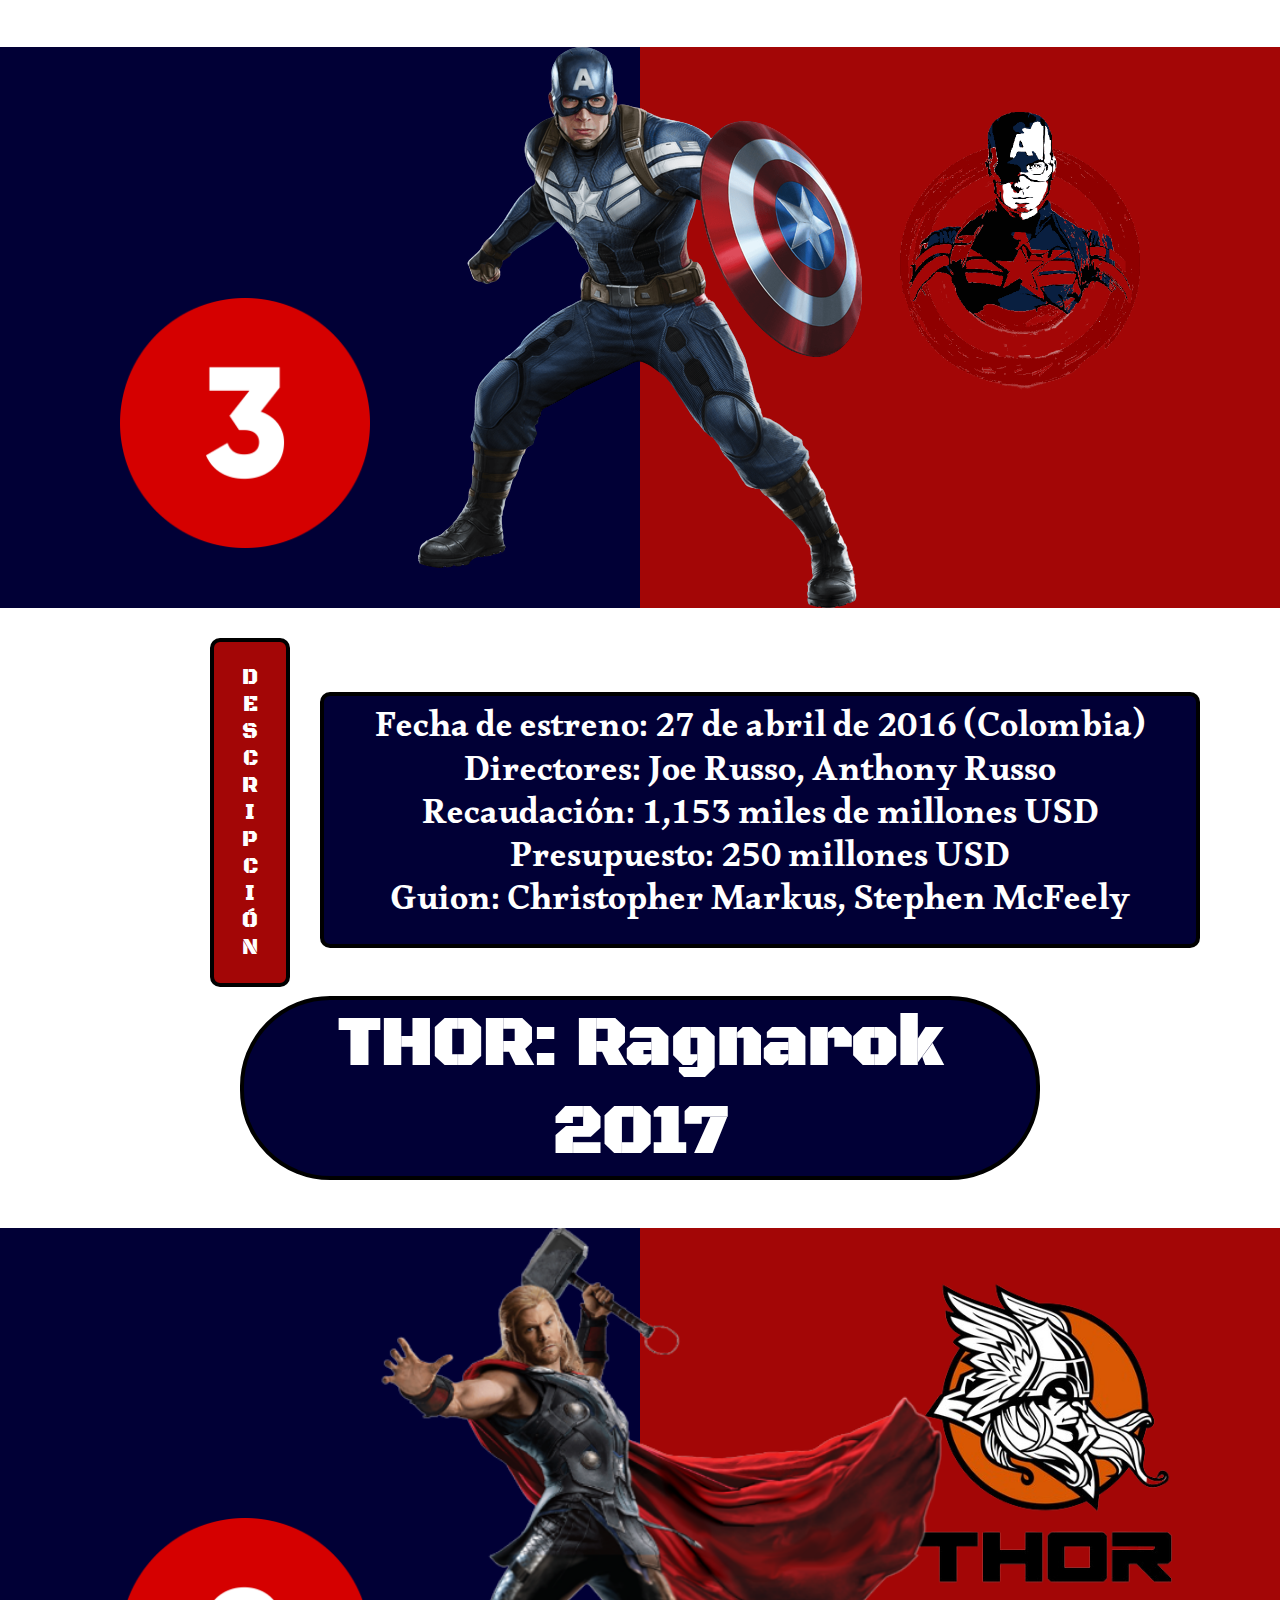
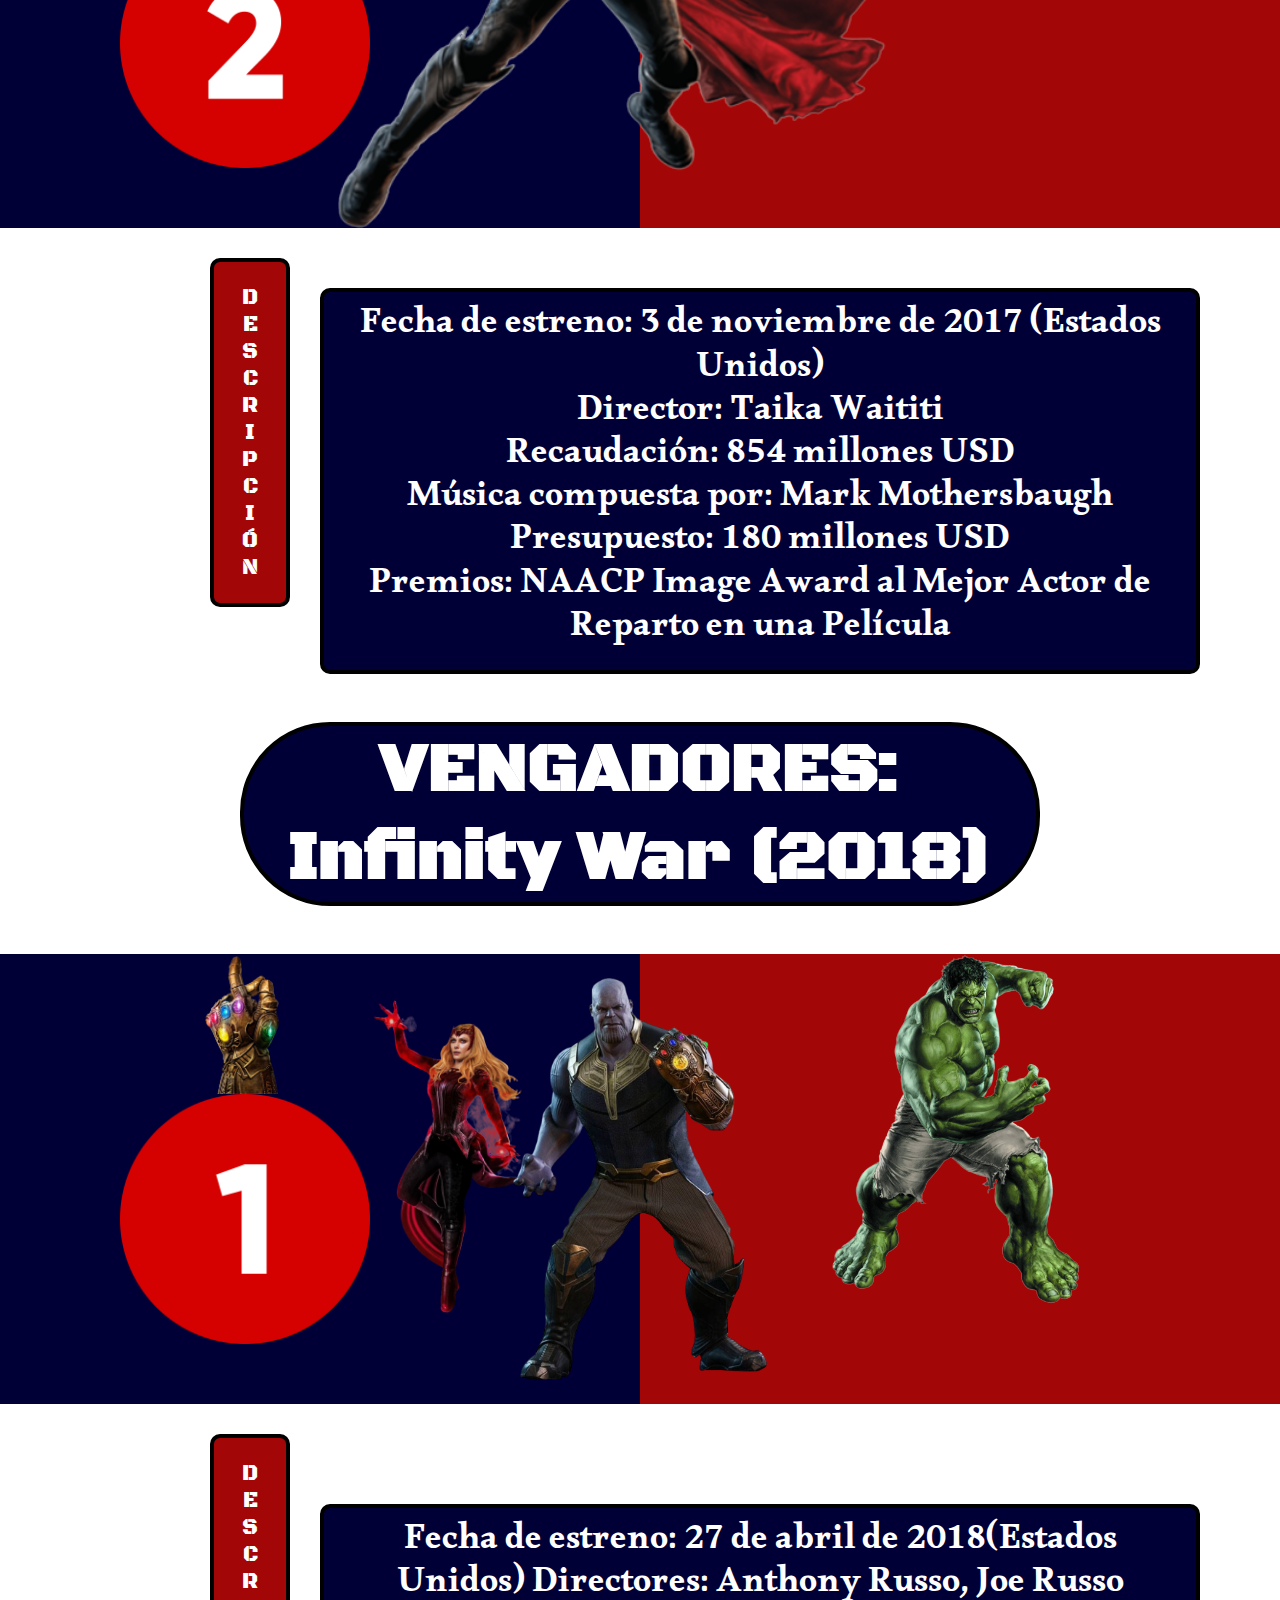
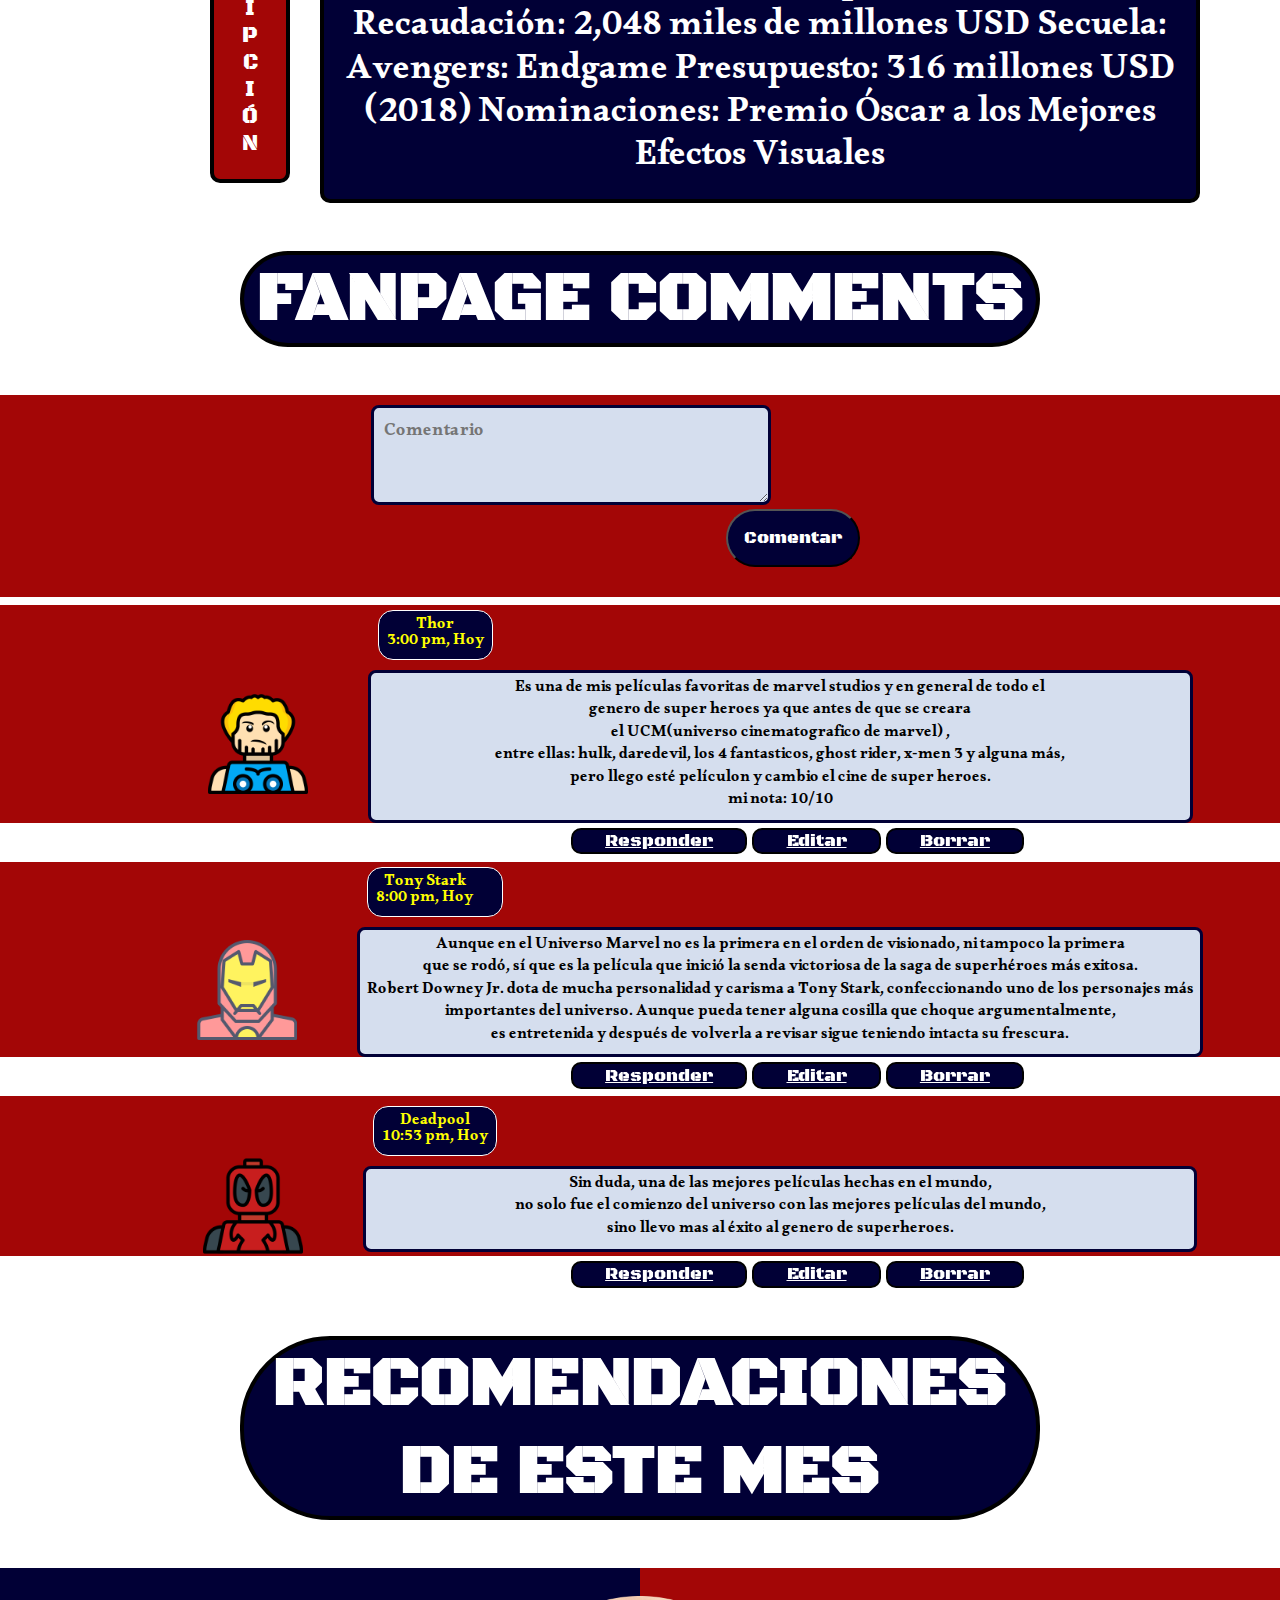
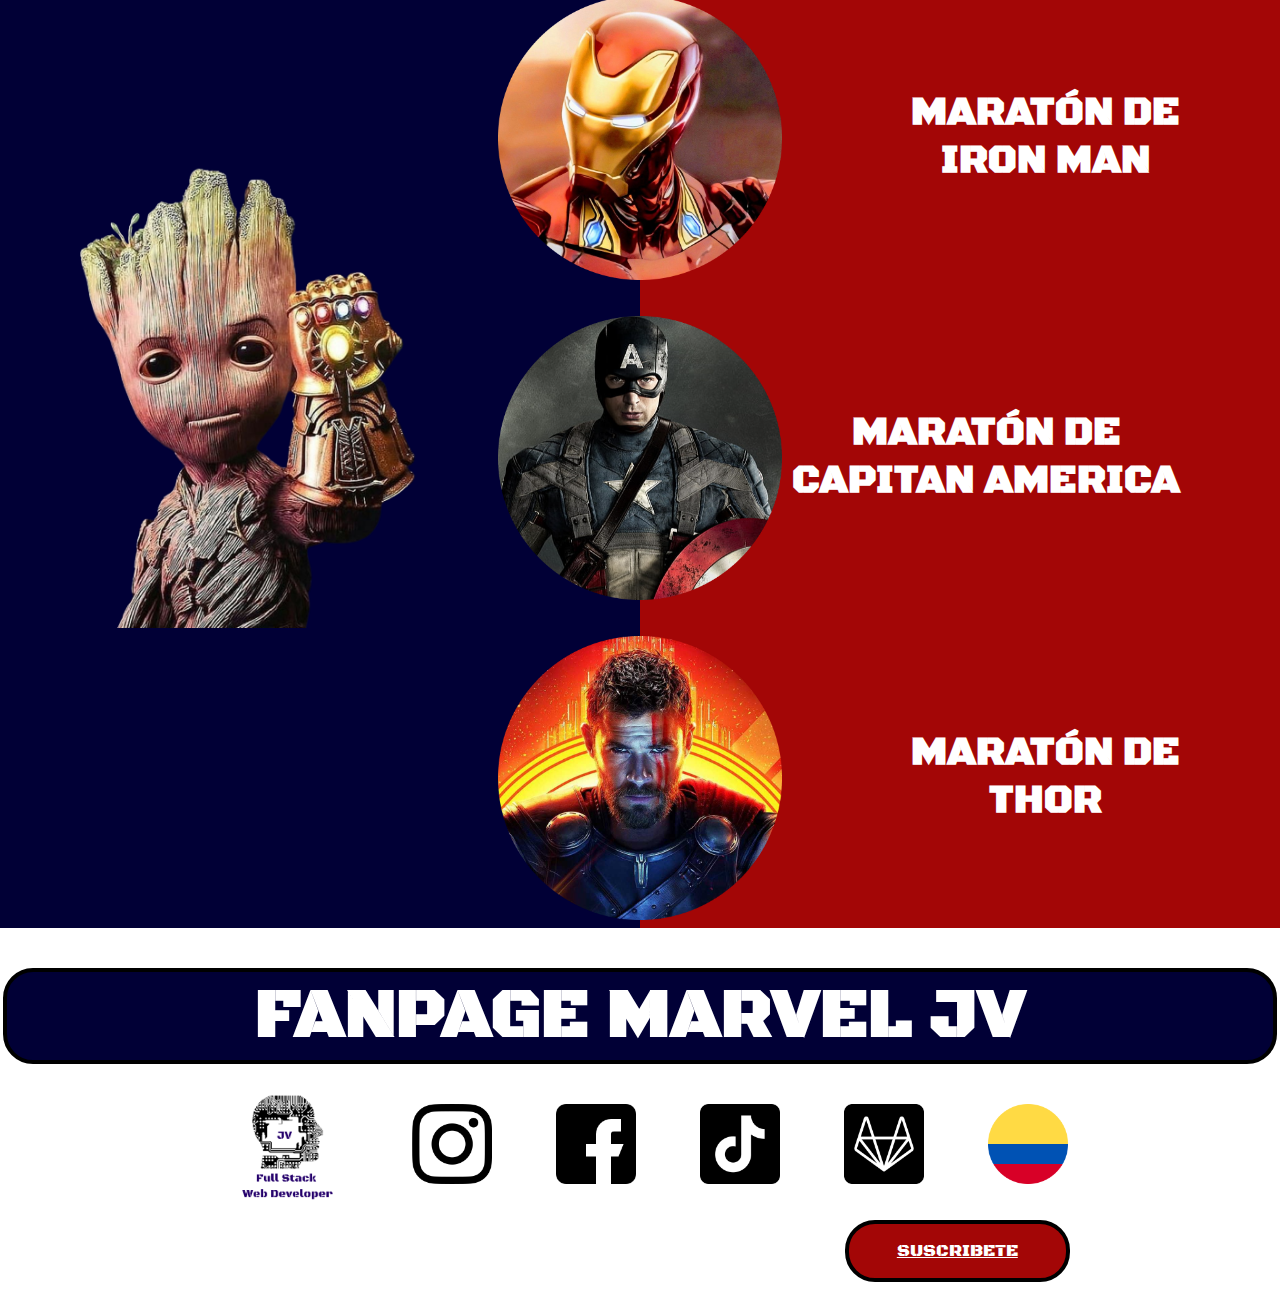
==== commit d8d7e0dc: "de nuevo" ====
--- a/index.html
+++ b/index.html
@@ -4,7 +4,7 @@
         <link rel="preconnect" href="https://fonts.googleapis.com">
         <link rel="preconnect" href="https://fonts.gstatic.com" crossorigin>
         <link href="https://fonts.googleapis.com/css2?family=Alkalami&family=Black+Ops+One&display=swap" rel="stylesheet">
-        <link rel="icon" href="IMAGENES_MARVEL/shield.png">
+        <link rel="icon" href="./IMAGENES_MARVEL/shield.png">
         <meta charset="UTF-8">
         <meta http-equiv="X-UA-Compatible" content="IE=edge">
         <meta name="viewport" content="width=device-width, initial-scale=1.0">
@@ -14,7 +14,7 @@
     <body>
         <header>
             
-            <div class="encabezado"><img class="LogoMarvel"src="alt=""></div>
+            <div class="encabezado"><img class="LogoMarvel"src="./IMAGENES_MARVEL/LogoMARVEL.jpg"alt=""></div>
                 <!-- Links de los formularios -->
                 <ul class="Login">
                     <li><a href="">Iniciar Sesión</a></li>
@@ -23,13 +23,13 @@
             <img class="Telaraña"src="./IMAGENES_MARVEL/telarana.png"height="140px" alt="">
             <nav>
                 <ul class="Personajes">
-                    <li><img class="IconosPersonajes"src="./IMAGENES MARVEL/spiderman3.png" alt=""></li>
-                    <li><img class="IconosPersonajes" src="./IMAGENES MARVEL/capitan.png" alt=""></li>
-                    <li><img class="IconosPersonajes"src="./IMAGENES MARVEL/deadpool.png" alt=""></li>
-                    <li><img class="IconosPersonajes"src="./IMAGENES MARVEL/thor.png" alt=""></li>
-                    <li><img class="IconosPersonajes"src="./IMAGENES MARVEL/wolverine.png" alt=""></li>
-                    <li><img class="IconosPersonajes"src="./IMAGENES MARVEL/ironman.png" alt=""></li>
-                    <li><img class="IconosPersonajes"src="./IMAGENES MARVEL/pantera.png" alt=""></li>
+                    <li><img class="IconosPersonajes"src="./IMAGENES_MARVEL/spiderman3.png" alt=""></li>
+                    <li><img class="IconosPersonajes" src="./IMAGENES_MARVEL/capitan.png" alt=""></li>
+                    <li><img class="IconosPersonajes"src="./IMAGENES_MARVEL/deadpool.png" alt=""></li>
+                    <li><img class="IconosPersonajes"src="./IMAGENES_MARVEL/thor.png" alt=""></li>
+                    <li><img class="IconosPersonajes"src="./IMAGENES_MARVEL/wolverine.png" alt=""></li>
+                    <li><img class="IconosPersonajes"src="./IMAGENES_MARVEL/ironman.png" alt=""></li>
+                    <li><img class="IconosPersonajes"src="./IMAGENES_MARVEL/pantera.png" alt=""></li>
                 </ul>
                 <ul class="navega">
                     <li><a href="index.html">INICIO</a></li>
@@ -44,9 +44,9 @@
         <main>
             <h1 class="tituloPrincipal">TOP 5 MEJORES <br>PELICULAS</h1>
             <h2 class="tituloSecundario"> IRON MAN (2008)</h2>
-            <figure><img class="Ironman" src="./IMAGENES MARVEL/ironmanP.png" alt=""></figure>
-            <img class="MascaraIron" src="./IMAGENES MARVEL/iron.png" alt="">  
-            <img class="Numeros" src="./IMAGENES MARVEL/numero-5.png"height="250px alt="">
+            <figure><img class="Ironman" src="./IMAGENES_MARVEL/ironmanP.png" alt=""></figure>
+            <img class="MascaraIron" src="./IMAGENES_MARVEL/iron.png" alt="">  
+            <img class="Numeros" src="./IMAGENES_MARVEL/numero-5.png"height="250px alt="">
             <h3 class="Parrafo">Un empresario millonario <br> construye un traje blindado<br> y lo usa para combatir el crimen<br> y el terrorismo.</h3>
                 <ul class="Subtitulo">
                     <li class="Descripcion"> D E S C R I P C I Ó N </li>  
@@ -59,9 +59,9 @@
                     Nominaciones: Premio Empire a la mejor película
                     </p>
                     <h2 class="tituloSecundario"> VENGADORES: Endgame (2019)</h2>
-                    <figure><img class="Vengadores" src="./IMAGENES MARVEL/vengadores.png" alt=""></figure>
-                    <img class="AvengersLogo" src="./IMAGENES MARVEL/avengers.png" alt="">
-                    <img class= "Numero4" src="./IMAGENES MARVEL/numero-4.png" alt="">
+                    <figure><img class="Vengadores" src="./IMAGENES_MARVEL/vengadores.png" alt=""></figure>
+                    <img class="AvengersLogo" src="./IMAGENES_MARVEL/avengers.png" alt="">
+                    <img class= "Numero4" src="./IMAGENES_MARVEL/numero-4.png" alt="">
                         <ul class="Subtitulo">
                             <li class="Descripcion"> D E S C R I P C I Ó N </li>  
                         </ul>
@@ -73,9 +73,9 @@
                                 Nominaciones: MTV Movie Award al Mejor Villano<br>
                             </p>
                             <h2 class="tituloSecundario">  CAPITÁN AMÉRICA: Civil War (2016)</h2>
-                            <figure><img class="Capitan" src="./IMAGENES MARVEL/america.png" alt=""></figure>
-                            <img class="LogoCapitan" src="./IMAGENES MARVEL/logoamerica.png" alt="">
-                            <img class= Numero3 src="./IMAGENES MARVEL/numero-3.png" alt="">
+                            <figure><img class="Capitan" src="./IMAGENES_MARVEL/america.png" alt=""></figure>
+                            <img class="LogoCapitan" src="./IMAGENES_MARVEL/logoamerica.png" alt="">
+                            <img class= Numero3 src="./IMAGENES_MARVEL/numero-3.png" alt="">
                                 <ul class="Subtitulo">
                                     <li class="Descripcion"> D E S C R I P C I Ó N </li>  
                                 </ul>
@@ -86,9 +86,9 @@
                                         Guion: Christopher Markus, Stephen McFeely<br>
                                     </p>
                                     <h2 class="tituloSecundario">  THOR: Ragnarok 2017</h2>
-                                    <figure><img class="Thor" src="./IMAGENES MARVEL/Odin.png" alt=""></figure>
-                                    <img class="LogoThor" src="./IMAGENES MARVEL/Logothor.png" alt="">
-                                    <img class= "Numero2" src="./IMAGENES MARVEL/numero-2.png" alt="">
+                                    <figure><img class="Thor" src="./IMAGENES_MARVEL/Odin.png" alt=""></figure>
+                                    <img class="LogoThor" src="./IMAGENES_MARVEL/Logothor.png" alt="">
+                                    <img class= "Numero2" src="./IMAGENES_MARVEL/numero-2.png" alt="">
                                         <ul class="Subtitulo">
                                             <li class="Descripcion"> D E S C R I P C I Ó N </li>  
                                         </ul>
@@ -100,11 +100,11 @@
                                                 Premios: NAACP Image Award al Mejor Actor de Reparto en una Película<br>
                                             </p>
                                             <h2 class="tituloSecundario">  VENGADORES: Infinity War (2018)</h2>
-                                            <figure><img class="Thanos" src="./IMAGENES MARVEL/Thanos.png" alt=""></figure>
-                                            <img class="Hulk" src="./IMAGENES MARVEL/hulk.png" alt="">
-                                            <img class="Guante" src="./IMAGENES MARVEL/Guante.png" alt="">
-                                            <img class= "Wanda" src="./IMAGENES MARVEL/Wanda.png" alt="">
-                                            <img class= "Numero1" src="./IMAGENES MARVEL/numero-1.png" alt="">
+                                            <figure><img class="Thanos" src="./IMAGENES_MARVEL/Thanos.png" alt=""></figure>
+                                            <img class="Hulk" src="./IMAGENES_MARVEL/hulk.png" alt="">
+                                            <img class="Guante" src="./IMAGENES_MARVEL/Guante.png" alt="">
+                                            <img class= "Wanda" src="./IMAGENES_MARVEL/Wanda.png" alt="">
+                                            <img class= "Numero1" src="./IMAGENES_MARVEL/numero-1.png" alt="">
                                                 <ul class="Subtitulo"> 
                                                     <li class="Descripcion">D E S C R I P C I Ó N </li>
                                                 </ul>
@@ -129,7 +129,7 @@
             </div>
                     
             <div class="media">
-                <div><img class= "Foto" src="./IMAGENES MARVEL/thor.png"></div>
+                <div><img class= "Foto" src="./IMAGENES_MARVEL/thor.png"></div>
                 <div class="media-body">
                     <div class="Nombre"> Thor <br>  3:00 pm, Hoy</div>
                         <div class="comentario">
@@ -148,7 +148,7 @@
                 <li><a href="">Borrar</a></li>
             </ul>  
             <div class="media">
-                <div><img class= "Foto" src="./IMAGENES MARVEL/superhero (2).png"></div>
+                <div><img class= "Foto" src="./IMAGENES_MARVEL/superhero (2).png"></div>
                 <div class="media-body">
                     <div class="Nombre"> Tony Stark <br>  8:00 pm, Hoy</div>
                         <div class="comentario">
@@ -164,7 +164,7 @@
                 <li><a href="">Borrar</a></li>
             </ul> 
             <div class="media">
-                <div><img class= "Foto" src="./IMAGENES MARVEL/deadpool.png"></div>
+                <div><img class= "Foto" src="./IMAGENES_MARVEL/deadpool.png"></div>
                 <div class="media-body">
                     <div class="Nombre"> Deadpool <br>  10:53 pm, Hoy</div>
                         <div class="comentario">
@@ -180,23 +180,23 @@
                 <li><a href="">Borrar</a></li>
             </ul> 
                                <h2 class="tituloSecundario"> RECOMENDACIONES DE ESTE MES</h2>  
-                               <figure><img class="Recomendaciones" src="./IMAGENES MARVEL/ironpe.png" alt=""></figure>
+                               <figure><img class="Recomendaciones" src="./IMAGENES_MARVEL/ironpe.png" alt=""></figure>
                                    <h3 class="Parrafo2">MARATÓN DE <br> IRON MAN</h3>  
-                               <figure><img class="Recomendaciones" src="./IMAGENES MARVEL/cappe.png" alt=""></figure>
+                               <figure><img class="Recomendaciones" src="./IMAGENES_MARVEL/cappe.png" alt=""></figure>
                                    <h3 class="Parrafo2">MARATÓN DE <br> CAPITAN AMERICA</h3> 
-                                   <figure><img class="Recomendaciones" src="./IMAGENES MARVEL/Thorpel.png" alt=""></figure>
+                                   <figure><img class="Recomendaciones" src="./IMAGENES_MARVEL/Thorpel.png" alt=""></figure>
                                    <h3 class="Parrafo2">MARATÓN DE <br> THOR</h3> 
-                                <img class="Grood" src="./IMAGENES MARVEL/GROOD.png" alt="">           
+                                <img class="Grood" src="./IMAGENES_MARVEL/GROOD.png" alt="">           
         </main>
         <footer>
             <h1 class="tituloPrincipal">FANPAGE MARVEL JV</h1>
             <ul class="PiePagina">
-                <li><img class="Redes-Marca" src="./IMAGENES MARVEL/Jv.png" alt=""></li>
-                 <li><img class="Redes" src="./IMAGENES MARVEL/instagram (4).png" alt=""></li>
-                    <li><img class="Redes" src="./IMAGENES MARVEL/facebook (1).png" alt=""></li>
-                    <li><img class="Redes" src="./IMAGENES MARVEL/tik-tok (1).png" alt=""></li>
-                    <li><img class="Redes" src="./IMAGENES MARVEL/gitlab (1).png" alt=""></li>
-                    <li><img class="Redes" src="./IMAGENES MARVEL/colombia.png" alt=""></li>
+                <li><img class="Redes-Marca" src="./IMAGENES_MARVEL/Jv.png" alt=""></li>
+                 <li><img class="Redes" src="./IMAGENES_MARVEL/instagram (4).png" alt=""></li>
+                    <li><img class="Redes" src="./IMAGENES_MARVEL/facebook (1).png" alt=""></li>
+                    <li><img class="Redes" src="./IMAGENES_MARVEL/tik-tok (1).png" alt=""></li>
+                    <li><img class="Redes" src="./IMAGENES_MARVEL/gitlab (1).png" alt=""></li>
+                    <li><img class="Redes" src="./IMAGENES_MARVEL/colombia.png" alt=""></li>
             </ul>
                 <ul class="Suscripcion">
                     <button class="btn" type="button"><a href=""> SUSCRIBETE </a></button>
